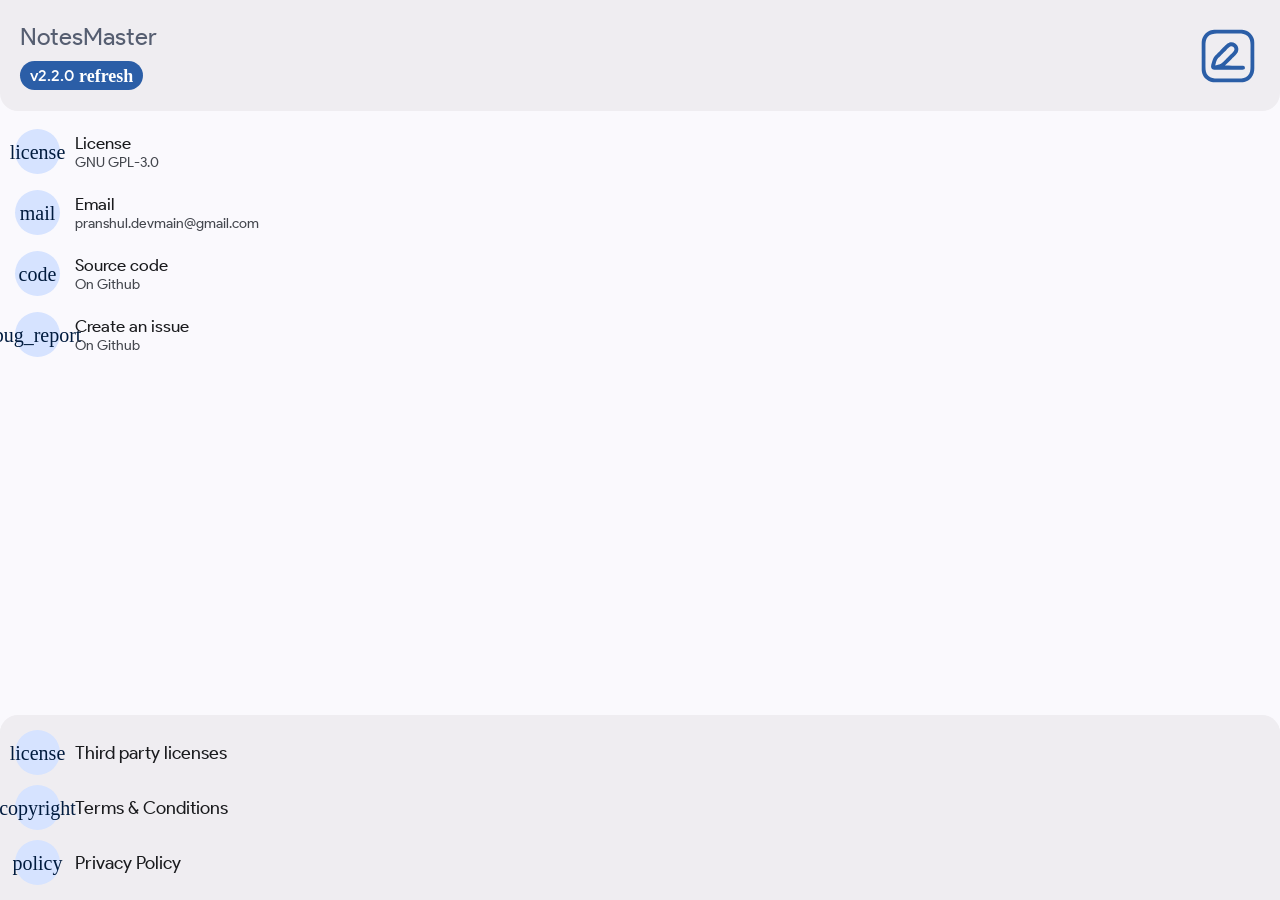
==== app/src/main/assets/pages/aboutPage.html @ e8e58e9d "updated v2.2.0 -full, added bin" ====
<!DOCTYPE html>
<html lang="en" Theme="blue_material">

<head>
    <meta charset="UTF-8">
    <meta name="viewport" content="width=device-width, initial-scale=1.0, user-scalable=0">
    <title>about Page</title>
    <script src="../module/android.js"></script>
    <link rel="stylesheet" href="../ui-files/font-usage.css">
    <link rel="stylesheet" href="../ui-files/ui.css">
    <link rel="stylesheet" href="../ui-files/variables.css">
    <link rel="stylesheet" href="../ui-files/editorUi.css">
    <link rel="stylesheet" href="../components/components.css">
    <link rel="stylesheet" href="../components/modal-ver.css">
    <script>

    document.addEventListener('DOMContentLoaded', () => {
        themeConfig(localStorage.getItem('materialThemeColorSource') || '#aac7ff')
    setTimeout(()=>{
        if(localStorage.getItem('useDarkTheme') && localStorage.getItem('useDarkTheme') === 'true'){
        sendThemeToAndroid(getComputedStyle(document.documentElement).getPropertyValue('--Surface-Container'), getComputedStyle(document.documentElement).getPropertyValue('--Surface-Container'), '0')
        AndroidFunctionActivityInterface.androidFunction('hideSurfaceOverlay');

    } else{
        sendThemeToAndroid(getComputedStyle(document.documentElement).getPropertyValue('--Surface-Container'), getComputedStyle(document.documentElement).getPropertyValue('--Surface-Container'), '1')
        AndroidFunctionActivityInterface.androidFunction('hideSurfaceOverlay');
    }
    },80);

});

    </script>
    <style>
        p {
            margin: 0;
        }

        .icon_label_app_about {
            display: flex;
            align-items: center;
            gap: 10px;
            justify-content: space-between;
            background-color: var(--Surface-Container);
            padding: 12px;
            border-radius: 0 0 18px 18px;
            padding-top: 16px;
            padding-bottom: 15px;
        }

        .icon_label_app_about div:last-child {
            width: 80px;
            height: 80px;
            display: flex;
            align-items: center;
            justify-content: center;
            border-radius: 50px;
            /*background-color: var(--Primary);*/
        }

        .icon_label_app_about div:last-child svg {
            width: 60px;
            height: 60px;
        }

        .icon_label_app_about div:first-child p {
            color: var(--Secondary);
            font-size: 24px;
            font-family: var(--google-normal);
            margin-bottom: 10px;
        }

        .icon_label_app_about div:first-child span {
            color: var(--On-Primary);
            background-color: var(--Primary);
            border-radius: 50px;
            padding-left: 10px;
            padding-right: 10px;
            padding-top: 5px;
            padding-bottom: 5px;
            font-size: 16px;
            font-family: var(--google-mid);
            display: flex;
            align-items: center;
            width: max-content;
            gap: 5px;
        }

        .icon_label_app_about div:first-child span.disabled {
            opacity: 0.4;
            pointer-events: none;
        }

        .about_options_info_about {
            display: flex;
            flex-direction: column;
            overflow: hidden;
        }

        .about_options_info_about .about_item {
            display: flex;
            justify-content: flex-start;
            align-items: center;
            padding: 8px;
            gap: 15px;
            padding-left: 15px;
            position: relative;
            padding-right: 15px;
        }

        .about_options_info_about .about_item i {
            width: 45px;
            height: 45px;
            background-color: var(--Primary-Container);
            color: var(--On-Primary-Container);
            border-radius: 50px;
            flex-shrink: 0;
            display: flex;
            align-items: center;
            justify-content: center;
            font-size: 20px;
        }

        .about_options_info_about .about_item p {
            color: var(--On-Surface);
            font-family: var(--google-normal);
            font-size: 17px;
        }

        .about_options_info_about .about_item span {
            color: var(--On-Surface-Variant);
            font-family: var(--google-normal);
            font-size: 14px;
        }


        .bottom_actions_about {
            position: absolute;
            bottom: 0;
            width: 100%;
            overflow: hidden;
            left: 0;
            display: flex;
            background-color: var(--Surface-Container);
            border-radius: 18px 18px 0 0;
            flex-direction: column;
            padding-bottom: 10px;
        }

        .bottom_actions_about .about_item {
            display: flex;
            justify-content: flex-start;
            align-items: center;
            background-color: var(--Surface-Container);
            padding: 5px;
            gap: 15px;
            padding-left: 15px;
            position: relative;
            padding-right: 15px;
        }

        .bottom_actions_about .about_item i {
            width: 45px;
            height: 45px;
            background-color: var(--Primary-Container);
            color: var(--On-Primary-Container);
            border-radius: 50px;
            flex-shrink: 0;
            display: flex;
            align-items: center;
            justify-content: center;
            font-size: 20px;
        }

        .bottom_actions_about .about_item p {
            color: var(--On-Surface);
            font-family: var(--google-normal);
            font-size: 18px;
        }

        .bottom_actions_about .about_item span {
            color: var(--On-Surface-Variant);
            font-family: var(--google-normal);
            font-size: 14px;
        }

        /* sub pages */

        .header_about_sub_page {
            display: flex;
            align-items: center;
            padding: 10px;
            height: 45px;
            background-color: var(--Surface-Container);
            color: var(--On-Surface);
            overflow: hidden;
        }

        .header_about_sub_page p {
            margin: 0;
            font-family: var(--google-normal);
            margin-left: 8px;
            font-size: 23px;

        }

        .about_sub_page {
            width: 100%;
            height: 100%;
            background-color: var(--Surface);
            position: fixed;
            top: 0;
            left: 0;
            z-index: 1;
            transition: all 0.3s cubic-bezier(1, 0, 0, 1);
            animation: search_container 0.4s cubic-bezier(0, 1, 0, 1);
        }

        @keyframes search_container {
            0% {
                transform: translateY(100%);
                opacity: 0;
            }

            100% {
                transform: translateY(0%);
                opacity: 1;
            }
        }


        .about_sub_page_content {
            position: fixed;
            bottom: 0;
            width: calc(100% - 20px);
            height: calc(100% - 65px - 35px);
            background-color: var(--Surface);
            color: var(--On-Surface-Variant);
            overflow: auto;
            padding: 10px;
            padding-top: 15px;
            padding-bottom: 20px;
        }
    </style>
</head>

<body class="center_all"
      style="--md-list-item-label-text-size: 1.15rem; --md-list-item-pressed-state-layer-opacity: 0.15; --md-ref-typeface-plain: var(--google-normal); background-color: var(--Surface);">

<div id="app">

    <div class="icon_label_app_about">

        <div style="margin-left: 8px;">
            <p>NotesMaster</p>
            <span class="" id="checkUpdatesBtn">v2.2.0 <i icon-outlined style="font-size: 18px;"
                                                          icon-weight="bold">refresh</i></span>
        </div>
        <div>
            <svg version="1.1" xmlns="http://www.w3.org/2000/svg" width="442" height="512" viewBox="0 0 512 512">
                <path
                        d="M0 0 C1.54982283 -0.00679667 1.54982283 -0.00679667 3.13095522 -0.01373065 C6.5626512 -0.02630147 9.99418699 -0.024759 13.42590332 -0.02310181 C15.89913129 -0.02909174 18.37235739 -0.03589836 20.84558105 -0.04345703 C26.84962104 -0.05925214 32.85359904 -0.06556354 38.85765404 -0.06668179 C43.7452013 -0.06763579 48.63273573 -0.07176359 53.52027893 -0.07808304 C67.41478044 -0.0956792 81.30925118 -0.10492481 95.2037639 -0.10342209 C96.32499245 -0.10330222 96.32499245 -0.10330222 97.46887207 -0.10317993 C98.59148968 -0.10305729 98.59148968 -0.10305729 99.73678643 -0.10293217 C111.84804204 -0.1021204 123.95917296 -0.12123482 136.07039255 -0.14945666 C148.54278823 -0.17828779 161.01512332 -0.19199127 173.48755312 -0.19026911 C180.47502699 -0.18960858 187.46237024 -0.19495119 194.44981384 -0.21662521 C201.02942331 -0.23690518 207.60880609 -0.23605959 214.18844604 -0.22159195 C216.58963933 -0.2195157 218.99085026 -0.22413318 221.39201355 -0.23631287 C238.81663057 -0.31890138 255.8456801 0.65237273 271.97473145 7.95492554 C272.75477539 8.29741333 273.53481934 8.63990112 274.33850098 8.99276733 C301.4769379 21.28822026 322.71144288 43.60796674 333.45568848 71.37142944 C337.95682062 83.45014135 340.47195763 95.21931822 340.42965698 108.11192322 C340.4341881 109.14584401 340.43871921 110.17976479 340.44338763 111.24501652 C340.45595849 114.67904645 340.45441599 118.11291629 340.45275879 121.54696655 C340.45874869 124.02181703 340.46555529 126.49666565 340.47311401 128.97151184 C340.48890874 134.97922682 340.49522048 140.98687986 340.49633877 146.99460984 C340.49729271 151.88454937 340.50142016 156.77447608 340.50774002 161.66441154 C340.52533532 175.56397871 340.53458181 189.46351512 340.53307907 203.3630935 C340.53299916 204.11084192 340.53291925 204.85859034 340.53283691 205.6289978 C340.53275515 206.37767185 340.53267339 207.1263459 340.53258915 207.89770704 C340.53177719 220.01610469 340.55089658 232.13437778 340.57911365 244.25273944 C340.60793614 256.73078035 340.62164875 269.20876071 340.6199261 281.68683571 C340.61926532 288.67819005 340.62461921 295.66941387 340.6462822 302.66073799 C340.66654814 309.24280669 340.66572526 315.82464868 340.65124893 322.40674782 C340.64917116 324.8099737 340.65379944 327.21321716 340.66596985 329.61641312 C340.80723471 359.4662189 334.07533622 386.30833916 314.16223145 409.26742554 C313.49836426 410.07566772 312.83449707 410.88390991 312.1505127 411.71664429 C300.09898469 425.90670591 284.04766589 436.33223992 266.59973145 442.64242554 C265.97671143 442.86905884 265.35369141 443.09569214 264.71179199 443.32919312 C249.37099616 448.49328681 234.45332334 448.70501389 218.42858887 448.67147827 C215.95314731 448.67718979 213.47770839 448.68415706 211.00227356 448.692276 C205.00844295 448.70828759 199.01476339 448.71032544 193.0209262 448.7050631 C188.14251887 448.70100059 183.26414235 448.70248946 178.38573647 448.70781136 C177.68802407 448.70855978 176.99031168 448.7093082 176.27145648 448.7100793 C174.85346465 448.71161098 173.43547283 448.71314933 172.01748101 448.71469427 C158.75731604 448.72838246 145.49721027 448.72300781 132.2370467 448.71150906 C120.14476405 448.70158246 108.05263455 448.71451395 95.96037551 448.73844325 C83.50028112 448.76291189 71.04025783 448.77242301 58.58013994 448.76579052 C51.60226729 448.76231523 44.62451223 448.76441748 37.64665794 448.78204155 C31.08093925 448.79842105 24.51546332 448.79346191 17.94973564 448.7747364 C15.55296125 448.77107366 13.15616491 448.7740906 10.75941086 448.78462219 C-19.06647449 448.90558052 -45.89815916 442.16363733 -68.83776855 422.26742554 C-69.64601074 421.60355835 -70.45425293 420.93969116 -71.2869873 420.25570679 C-85.47704893 408.20417878 -95.90258294 392.15285999 -102.21276855 374.70492554 C-102.43940186 374.08190552 -102.66603516 373.4588855 -102.89953613 372.81698608 C-108.06191581 357.48128204 -108.27536863 342.56905004 -108.24182129 326.5496521 C-108.24753285 324.07583306 -108.25450013 321.60201665 -108.26261902 319.12820435 C-108.27863097 313.13804871 -108.28066828 307.14804422 -108.27540611 301.157882 C-108.27134331 296.28186694 -108.27283283 291.4058827 -108.27815437 286.52986908 C-108.2789028 285.83244541 -108.27965122 285.13502174 -108.28042232 284.41646402 C-108.28195401 282.99903791 -108.28349236 281.58161182 -108.28503729 280.16418573 C-108.29872591 266.90875939 -108.29335076 253.65339226 -108.28185207 240.39796731 C-108.27192777 228.3128267 -108.28485293 216.22783937 -108.30878627 204.1427224 C-108.33326225 191.68827324 -108.3427641 179.23389521 -108.33613354 166.77942252 C-108.33265956 159.80543036 -108.33475149 152.83155586 -108.35238457 145.85758209 C-108.36877543 139.29432265 -108.36379365 132.73130588 -108.34507942 126.16803741 C-108.34141936 123.77329561 -108.34442557 121.37853183 -108.35496521 118.98381042 C-108.42564615 101.58200689 -107.44286205 84.56197989 -100.15026855 68.45492554 C-99.63653687 67.28485962 -99.63653687 67.28485962 -99.11242676 66.09115601 C-86.81697383 38.95271908 -64.49722735 17.7182141 -36.73376465 6.97396851 C-24.65769108 2.47381953 -12.88988959 -0.04232232 0 0 Z M-56.14245605 59.66586304 C-74.5505871 81.22558072 -76.15384753 107.39018127 -76.09655762 134.49008179 C-76.09927415 136.67187618 -76.10283877 138.85366966 -76.10717773 141.03546143 C-76.11622529 146.91146508 -76.11278925 152.7873978 -76.10641956 158.66340256 C-76.10131975 164.84269131 -76.106062 171.02197441 -76.10919189 177.20126343 C-76.11282001 187.57391438 -76.10806284 197.94653675 -76.09851074 208.31918335 C-76.08762845 220.27356666 -76.09115484 232.22788172 -76.10216355 244.18226337 C-76.11126943 254.48682644 -76.11250562 264.79136908 -76.10728621 275.09593487 C-76.10418461 281.23254704 -76.10370701 287.36912725 -76.11035919 293.5057373 C-76.11618025 299.27774337 -76.11204955 305.04966233 -76.10057068 310.82165909 C-76.09794936 312.92698142 -76.09864531 315.03231121 -76.10309601 317.13763046 C-76.15748526 345.50292673 -72.79651742 371.57470588 -52.32946777 392.79476929 C-30.68520806 414.1627193 -4.03629879 416.42055413 24.90319824 416.41268921 C27.10543372 416.41568487 29.30766868 416.41908833 31.50990295 416.42286682 C37.46881633 416.43166991 43.42771533 416.43404339 49.38663459 416.43468261 C53.116424 416.43539524 56.8462098 416.43753359 60.57599831 416.44017982 C72.93624103 416.44894514 85.29647613 416.45360105 97.65672185 416.45284935 C98.32135984 416.45280939 98.98599783 416.45276944 99.67077637 416.45272827 C100.66896855 416.45266695 100.66896855 416.45266695 101.68732623 416.45260439 C112.46199903 416.45219829 123.23663683 416.46176175 134.01129951 416.47586664 C145.10844829 416.49027758 156.20558267 416.49695167 167.30274135 416.49627286 C173.51934015 416.49601885 179.73589931 416.49881653 185.95248985 416.50945091 C191.80402116 416.51918826 197.65547536 416.51917269 203.50700951 416.51193428 C205.643388 416.5108954 207.77977143 416.51320948 209.91614151 416.51929474 C237.99133757 416.59402672 263.702353 413.00159578 284.6895752 392.75912476 C306.29784643 370.87143622 308.31553718 343.85763028 308.30749512 314.61239624 C308.31049145 312.43133996 308.31389506 310.2502842 308.31767273 308.06922913 C308.32646882 302.17228928 308.32884899 296.27536398 308.32948852 290.37841821 C308.33020153 286.68630528 308.3323406 282.99419599 308.33498573 279.30208397 C308.34422472 266.39900861 308.34832245 253.49594355 308.34753418 240.59286499 C308.34693382 228.60166529 308.35748116 216.6105209 308.37327784 204.6193307 C308.38639143 194.29364096 308.39171647 183.96796588 308.39107877 173.64226788 C308.3908249 167.48880914 308.39361448 161.33539046 308.40425682 155.18194008 C308.41400225 149.38948803 308.41397317 143.59711383 308.40674019 137.80465889 C308.40570231 135.69127538 308.40800928 133.57788686 308.41410065 131.46451187 C308.49409118 101.76419362 304.42610977 76.28214702 283.16223145 54.26742554 C261.97950348 33.61781992 235.30925109 32.11458271 207.42126465 32.12216187 C205.21902917 32.11916621 203.01679421 32.11576275 200.81455994 32.11198425 C194.85564656 32.10318117 188.89674756 32.10080769 182.9378283 32.10016847 C179.20803889 32.09945584 175.47825309 32.09731748 171.74846458 32.09467125 C159.38822186 32.08590594 147.02798676 32.08125002 134.66774104 32.08200172 C134.00310305 32.08204168 133.33846506 32.08208164 132.65368652 32.0821228 C131.65549434 32.08218412 131.65549434 32.08218412 130.63713666 32.08224668 C119.86246386 32.08265278 109.08782606 32.07308933 98.31316338 32.05898444 C87.2160146 32.04457349 76.11888022 32.03789941 65.02172154 32.03857821 C58.80512274 32.03883223 52.58856358 32.03603454 46.37197304 32.02540016 C40.52044174 32.01566281 34.66898753 32.01567839 28.81745338 32.02291679 C26.68107489 32.02395568 24.54469146 32.0216416 22.40832138 32.01555634 C-8.24064842 31.93397335 -34.22927027 36.86129343 -56.14245605 59.66586304 Z "
                        fill="var(--Primary)" transform="translate(139.8377685546875,31.732574462890625)" />
                <path
                        d="M0 0 C13.32448879 10.02732614 22.9535142 23.71553756 25.71875 40.38671875 C27.54003179 57.30946201 24.09946878 73.08772814 13.48901367 86.56686401 C9.04980269 92.07422887 4.20589391 97.06224384 -0.8125 102.03955078 C-1.76976328 102.99624821 -2.72658302 103.95338962 -3.68299866 104.91093445 C-6.25030136 107.4788049 -8.8236697 110.04051397 -11.39827347 112.60106134 C-14.09913727 115.28932002 -16.7942401 117.98334248 -19.48999023 120.67672729 C-24.58206859 125.76261937 -29.67921789 130.84339693 -34.77826405 135.92230213 C-40.58885804 141.71044772 -46.39369214 147.50435543 -52.19807816 153.29872537 C-64.12570892 165.20551883 -76.06045908 177.10514921 -88 189 C-86.78686158 189.00358253 -86.78686158 189.00358253 -85.54921532 189.00723743 C-65.86904065 189.06637706 -46.18898855 189.14192052 -26.50894737 189.23571491 C-16.99181602 189.28067778 -7.47472213 189.32009133 2.04248047 189.34643555 C10.33781184 189.36941163 18.63302472 189.40280533 26.92826211 189.44870156 C31.32041391 189.47263903 35.71244831 189.49136437 40.10466385 189.49761391 C44.23988839 189.5036624 48.37481251 189.52365363 52.50992584 189.55427551 C54.02641336 189.56305953 55.54294013 189.56677756 57.05945206 189.56500816 C59.13337472 189.56335261 61.20638463 189.58007686 63.28018188 189.60127258 C64.43979746 189.60588155 65.59941303 189.61049051 66.79416847 189.61523914 C71.08194934 190.12985453 74.47220431 191.57381542 77.64453125 194.53515625 C82.4152943 200.77384639 82.714865 205.19775914 82 213 C79.69987035 218.15229042 76.19660914 220.94889987 71 223 C67.48124287 223.55912471 64.01929951 223.54054123 60.46206665 223.50793457 C58.88841089 223.51729451 58.88841089 223.51729451 57.28296411 223.52684355 C53.77386213 223.54277538 50.26545457 223.53016787 46.75634766 223.51757812 C44.23792618 223.52299919 41.71950788 223.53012176 39.20109558 223.53881836 C33.07412958 223.55516425 26.94741992 223.55277159 20.82045056 223.5411678 C15.83879411 223.5321248 10.85719255 223.53091322 5.87553024 223.53526306 C4.81094889 223.53618246 4.81094889 223.53618246 3.72486084 223.53712043 C2.28293414 223.53839937 0.84100746 223.53969623 -0.6009192 223.5410108 C-14.11593581 223.55241162 -27.63084383 223.5393116 -41.14584263 223.51780933 C-52.73172295 223.4999465 -64.3174429 223.50303665 -75.90332031 223.52148438 C-89.36771586 223.54291326 -102.8320162 223.5513049 -116.29642642 223.53903532 C-117.73358383 223.53776117 -119.17074127 223.53650369 -120.60789871 223.53526306 C-121.31494373 223.53464596 -122.02198874 223.53402886 -122.75045937 223.53339306 C-127.72267428 223.52994562 -132.69482862 223.53575555 -137.66703415 223.54518127 C-144.36644809 223.55760236 -151.06551339 223.54869879 -157.76491356 223.52560425 C-160.22189647 223.52032112 -162.67890489 223.5218241 -165.13587761 223.53065491 C-168.49362681 223.54160925 -171.85041137 223.52784654 -175.20809937 223.50793457 C-176.17708267 223.51685746 -177.14606597 223.52578034 -178.1444124 223.53497362 C-186.0347843 223.44441333 -191.69180311 221.16305182 -198.25 216.875 C-204.18256171 210.6727764 -206.54548811 204.52254129 -206.58743286 195.93397522 C-206.23972775 185.55373302 -202.77978244 175.47226228 -199.92089844 165.56616211 C-198.87797656 161.94782694 -197.86642283 158.32182339 -196.859375 154.69335938 C-190.51243163 132.07856194 -183.22264808 115.74610614 -166.35229492 98.93237305 C-165.30433733 97.87705464 -164.25699732 96.82112265 -163.21022034 95.76463318 C-160.39483992 92.92724847 -157.57010736 90.09936254 -154.74275374 87.2739141 C-152.37200837 84.90328933 -150.00563811 82.52831953 -147.63910657 80.15348941 C-142.05246308 74.54769069 -136.45777442 68.95001171 -130.8581543 63.35717773 C-125.10307669 57.60874681 -119.36293948 51.84569564 -113.62974089 46.0754506 C-108.68390513 41.0988327 -103.72836261 36.13202415 -98.76516992 31.17271644 C-95.81094265 28.22054651 -92.86052525 25.26481652 -89.9196682 22.29932213 C-87.15394928 19.5111951 -84.37621825 16.73559909 -81.58919334 13.9687748 C-80.57515025 12.95811608 -79.56525678 11.94327179 -78.5601387 10.92373657 C-70.75372913 3.01322484 -62.69097047 -2.66740077 -52.125 -6.3125 C-51.26132812 -6.61800781 -50.39765625 -6.92351562 -49.5078125 -7.23828125 C-33.08376032 -12.22689523 -14.33940232 -9.1267606 0 0 Z M-59.57104492 38.89233398 C-60.58477392 39.89599077 -61.59953961 40.89860137 -62.61524963 41.9002533 C-65.35005652 44.60393746 -68.06889894 47.32314088 -70.78404403 50.04655337 C-73.06288595 52.32958062 -75.34929595 54.60495469 -77.63561994 56.88048512 C-83.03637711 62.2561681 -88.42398313 67.64478284 -93.8034668 73.04174805 C-99.32720288 78.5829807 -104.87249075 84.1019395 -110.42898864 89.61030334 C-115.22166821 94.36302286 -120.0004621 99.12940181 -124.76865655 103.90668541 C-127.60651768 106.74969479 -130.44908258 109.58751661 -133.30516624 112.41222954 C-135.99456303 115.07328336 -138.66600196 117.75121555 -141.32542992 120.44220924 C-142.75207863 121.87765406 -144.19575606 123.29611408 -145.64016724 124.71368408 C-154.38813649 133.63101948 -159.72724142 144.00451459 -162.87109375 156.1015625 C-163.18917747 157.25620499 -163.18917747 157.25620499 -163.51368713 158.43417358 C-163.94951631 160.0266774 -164.37852688 161.62106373 -164.80053711 163.21728516 C-165.44704881 165.66109441 -166.11530384 168.09819079 -166.78710938 170.53515625 C-167.21218005 172.09862104 -167.63605442 173.66241169 -168.05859375 175.2265625 C-168.25537216 175.94945465 -168.45215057 176.6723468 -168.65489197 177.41714478 C-169.53636001 180.76833767 -170 183.50380352 -170 187 C-159.95330543 184.77507864 -149.99029002 182.26940912 -140.0625 179.5625 C-139.0216626 179.28656006 -137.9808252 179.01062012 -136.90844727 178.72631836 C-114.58998723 172.54721851 -100.59115169 154.77492332 -84.66015625 138.8984375 C-83.64121261 137.88355292 -82.62223996 136.86869748 -81.60323906 135.85387039 C-76.8225408 131.0921173 -72.04418566 126.3280284 -67.26875216 121.56099546 C-61.78892514 116.09097461 -56.30087529 110.62937686 -50.80586535 105.17460954 C-46.53099936 100.92996589 -42.26389804 96.67761501 -38.00246328 92.4194876 C-35.46820002 89.8875627 -32.93081144 87.35897984 -30.38508797 84.83857346 C-27.5502999 82.03154066 -24.73177633 79.20869259 -21.91430664 76.38427734 C-21.08151688 75.56429764 -20.24872711 74.74431793 -19.39070129 73.89949036 C-12.57022097 67.01766646 -7.42016695 60.19746256 -6.75 50.3125 C-6.93514439 41.98100238 -9.96586313 35.94165382 -15.703125 29.953125 C-21.58674066 24.95005046 -28.4741069 23.14768806 -36.13040447 23.58917904 C-46.0270283 25.00601304 -52.82829889 32.09874332 -59.57104492 38.89233398 Z "
                        fill="var(--Primary)" transform="translate(318,149)" />
            </svg>
        </div>
    </div>

    <div class="about_options_info_about">

        <div class="about_item" style="margin-top: 10px;">
            <i icon-outlined>license</i>
            <div>
                <p>License</p>
                <span>GNU GPL-3.0</span>
            </div>
        </div>

        <div class="about_item" onclick="window.location.href='mailto:pranshul.devmain@gmail.com'">
            <i icon-outlined>mail</i>
            <div>
                <p>Email</p>
                <span>pranshul.devmain@gmail.com</span>
            </div>
            <md-ripple></md-ripple>
        </div>

        <div class="about_item" onclick="window.location.href='https://github.com/PranshulGG/NotesMaster'">
            <i icon-outlined>code</i>
            <div>
                <p>Source code</p>
                <span>On Github</span>
            </div>
            <md-ripple></md-ripple>
        </div>

        <div class="about_item" onclick="window.location.href='https://github.com/PranshulGG/WeatherMaster/issues/'">
            <i icon-outlined>bug_report</i>
            <div>
                <p>Create an issue</p>
                <span>On Github</span>
            </div>
            <md-ripple></md-ripple>
        </div>

    </div>


    <div class="bottom_actions_about">

        <div class="about_item" onclick="openThirdPartyLicenses()" style="margin-top: 10px;">
            <i icon-outlined>license</i>
            <div>
                <p>Third party licenses</p>
            </div>
            <md-ripple></md-ripple>
        </div>

        <div class="about_item" onclick="openTermsANDConditions()">
            <i icon-outlined>copyright</i>
            <div>
                <p>Terms & Conditions</p>
            </div>
            <md-ripple></md-ripple>
        </div>


        <div class="about_item" onclick="openPrivacyPolicy()">
            <i icon-outlined>policy</i>
            <div>
                <p>Privacy Policy</p>
            </div>
            <md-ripple></md-ripple>
        </div>

    </div>

</div>



<!-- pages -->

<div class="about_sub_page" hidden id="Third_party_page">
    <div class="header_about_sub_page">
        <md-icon-button onclick="window.history.back()">
            <md-icon icon-outlined>arrow_back</md-icon>
        </md-icon-button>
        <p>Third party licenses</p>
    </div>

    <div class="about_sub_page_content" id="Third_party_content" style="padding: 0; height: calc(100% - 65px); width: 100%;">

        <div class="licenses-div ripple_btn_low"
             onclick="window.location.href='https://fonts.google.com/specimen/Outfit?query=outfit'">
            <h2 class="name-main">Outfit </h2>
            <span class="name-label">Rodrigo Fuenzalida, Smartsheet Inc</span>
            <p class="main-license">A beautiful geometric sans: The official typeface for brand automation
                company outfit.io. Inspired by the ligature-rich outfit wordmark, Outfit.io is delighted to
                release it's own type family. The Outfit typeface links the Outfit written voice to Outfit
                product marks; on brand by default.</p>
            <span class="license-label">Open Font License</span>
        </div>

        <div class="licenses-div ripple_btn_low"
             onclick="window.location.href='https://fonts.google.com/specimen/Poppins?query=poppins'">
            <h2 class="name-main">Poppins </h2>
            <span class="name-label">Indian Type Foundry, Jonny Pinhorn</span>
            <p class="main-license">Poppins is a geometric sans serif font supporting Devanagari and Latin
                scripts. Its Latin glyphs are rationalist, while the Devanagari design, introduced in 2015, was
                pioneering, featuring various weights. Developed by Indian Type Foundry, Poppins maintains
                monolinear letterforms with optical corrections. It later expanded to include multiple weights
                and italics by the ITF studio team. </p>
            <span class="license-label">Open Font License</span>
        </div>

        <div class="licenses-div ripple_btn_low"
             onclick="window.location.href='https://github.com/material-components/material-web'">
            <h2 class="name-main">Material design components </h2>
            <span class="name-label">Open Source Project</span>
            <p class="main-license">Material Web, or MWC, is a web component library aligned with Google's
                Material Design guidelines. Supported by Google, it offers guidance for creating Material apps
                and components, accessible on material.io. Material 3, the latest version, enhances experiences
                with dynamic color, better accessibility, and support for large screen layouts and design
                tokens.</p>
            <span class="license-label">Apache-2.0</span>
        </div>
    </div>
</div>


<div class="about_sub_page" hidden id="TermsCondition_page">
    <div class="header_about_sub_page">
        <md-icon-button onclick="window.history.back()">
            <md-icon icon-outlined>arrow_back</md-icon>
        </md-icon-button>
        <p>Terms & Conditions</p>
    </div>

    <div class="about_sub_page_content" id="TermsCondition_content">

        <strong>Terms &amp; Conditions</strong><br>
        <p>These terms and conditions apply to the NotesMaster app (hereby referred to as "Application") for mobile
            devices that was created by Pranshul (hereby referred to as "Service Provider") as an Open Source
            service.</p><br>
        <p>Upon downloading or utilizing the Application, you are automatically agreeing to the following terms. It
            is strongly advised that you thoroughly read and understand these terms prior to using the Application.
            Unauthorized copying, modification of the Application, any part of the Application, or our trademarks is
            strictly prohibited. Any attempts to extract the source code of the Application, translate the
            Application into other languages, or create derivative versions are not permitted. All trademarks,
            copyrights, database rights, and other intellectual property rights related to the Application remain
            the property of the Service Provider.</p><br>
        <p>The Service Provider is dedicated to ensuring that the Application is as beneficial and efficient as
            possible. As such, they reserve the right to modify the Application or charge for their services at any
            time and for any reason. The Service Provider assures you that any charges for the Application or its
            services will be clearly communicated to you.</p><br>
        <p>The Application stores and processes personal data that you have provided to the Service Provider in
            order to provide the Service. It is your responsibility to maintain the security of your phone and
            access to the Application. The Service Provider strongly advise against jailbreaking or rooting your
            phone, which involves removing software restrictions and limitations imposed by the official operating
            system of your device. Such actions could expose your phone to malware, viruses, malicious programs,
            compromise your phone's security features, and may result in the Application not functioning correctly
            or at all.</p><!----><br>
        <p>Please be aware that the Service Provider does not assume responsibility for certain aspects. Some
            functions of the Application require an active internet connection, which can be Wi-Fi or provided by
            your mobile network provider. The Service Provider cannot be held responsible if the Application does
            not function at full capacity due to lack of access to Wi-Fi or if you have exhausted your data
            allowance.</p><br>
        <p>If you are using the application outside of a Wi-Fi area, please be aware that your mobile network
            provider's agreement terms still apply. Consequently, you may incur charges from your mobile provider
            for data usage during the connection to the application, or other third-party charges. By using the
            application, you accept responsibility for any such charges, including roaming data charges if you use
            the application outside of your home territory (i.e., region or country) without disabling data roaming.
            If you are not the bill payer for the device on which you are using the application, they assume that
            you have obtained permission from the bill payer.</p><br>
        <p>Similarly, the Service Provider cannot always assume responsibility for your usage of the application.
            For instance, it is your responsibility to ensure that your device remains charged. If your device runs
            out of battery and you are unable to access the Service, the Service Provider cannot be held
            responsible.</p><br>
        <p>In terms of the Service Provider's responsibility for your use of the application, it is important to
            note that while they strive to ensure that it is updated and accurate at all times, they do rely on
            third parties to provide information to them so that they can make it available to you. The Service
            Provider accepts no liability for any loss, direct or indirect, that you experience as a result of
            relying entirely on this functionality of the application.</p><br>
        <p>The Service Provider may wish to update the application at some point. The application is currently
            available as per the requirements for the operating system (and for any additional systems they decide
            to extend the availability of the application to) may change, and you will need to download the updates
            if you want to continue using the application. The Service Provider does not guarantee that it will
            always update the application so that it is relevant to you and/or compatible with the particular
            operating system version installed on your device. However, you agree to always accept updates to the
            application when offered to you. The Service Provider may also wish to cease providing the application
            and may terminate its use at any time without providing termination notice to you. Unless they inform
            you otherwise, upon any termination, (a) the rights and licenses granted to you in these terms will end;
            (b) you must cease using the application, and (if necessary) delete it from your device.</p>
        <br><strong>Changes to These Terms and Conditions</strong>
        <p>The Service Provider may periodically update their Terms and Conditions. Therefore, you are advised to
            review this page regularly for any changes. The Service Provider will notify you of any changes by
            posting the new Terms and Conditions on this page.</p><br>
        <p>These terms and conditions are effective as of 2025-02-28</p><br><strong>Contact Us</strong>
        <p>If you have any questions or suggestions about the Terms and Conditions, please do not hesitate to
            contact the Service Provider at</p>
        <br>
        <md-outlined-button href="mailto:pranshul.devmain@gmail.com">pranshul.devmain@gmail.com</md-outlined-button>
        <br>
        <br>
        <md-divider></md-divider>
        <p>This Terms and Conditions page was generated by <a
                href="https://app-privacy-policy-generator.nisrulz.com/" target="_blank"
                rel="noopener noreferrer">App Privacy Policy Generator</a></p>
    </div>
</div>

<!--  -->

<div class="about_sub_page" hidden id="PrivacyPolicy_page">
    <div class="header_about_sub_page">
        <md-icon-button onclick="window.history.back()">
            <md-icon icon-outlined>arrow_back</md-icon>
        </md-icon-button>
        <p>Privacy Policy</p>
    </div>

    <div class="about_sub_page_content" id="PrivacyPolicy_content">

        <strong>Privacy Policy</strong>
        <p>This privacy policy applies to the NotesMaster app (hereby referred to as "Application") for mobile
            devices that was created by Pranshul (hereby referred to as "Service Provider") as an Open Source
            service. This service is intended for use "AS IS".</p><br><strong>Information Collection and
        Use</strong>
        <p>The Application collects information when you download and use it. This information may include
            information such as </p>
        <ul>
            <li>Your device's Internet Protocol address (e.g. IP address)</li>
            <li>The pages of the Application that you visit, the time and date of your visit, the time spent on
                those pages</li>
            <li>The time spent on the Application</li>
            <li>The operating system you use on your mobile device</li>
        </ul>
        <p></p><br>
        <p>The Application does not gather precise information about the location of your mobile device.</p>
        <div style="display: none;">
            <p>The Application collects your device's location, which helps the Service Provider determine your
                approximate geographical location and make use of in below ways:</p>
            <ul>
                <li>Geolocation Services: The Service Provider utilizes location data to provide features such as
                    personalized content, relevant recommendations, and location-based services.</li>
                <li>Analytics and Improvements: Aggregated and anonymized location data helps the Service Provider
                    to analyze user behavior, identify trends, and improve the overall performance and functionality
                    of the Application.</li>
                <li>Third-Party Services: Periodically, the Service Provider may transmit anonymized location data
                    to external services. These services assist them in enhancing the Application and optimizing
                    their offerings.</li>
            </ul>
        </div><br>
        <p>The Service Provider may use the information you provided to contact you from time to time to provide you
            with important information, required notices and marketing promotions.</p><br>
        <p>For a better experience, while using the Application, the Service Provider may require you to provide us
            with certain personally identifiable information. The information that the Service Provider request will
            be retained by them and used as described in this privacy policy.</p><br><strong>Third Party
        Access</strong>
        <p>Only aggregated, anonymized data is periodically transmitted to external services to aid the Service
            Provider in improving the Application and their service. The Service Provider may share your information
            with third parties in the ways that are described in this privacy statement.</p><!----><br>
        <p>The Service Provider may disclose User Provided and Automatically Collected Information:</p>
        <ul>
            <li>as required by law, such as to comply with a subpoena, or similar legal process;</li>
            <li>when they believe in good faith that disclosure is necessary to protect their rights, protect your
                safety or the safety of others, investigate fraud, or respond to a government request;</li>
            <li>with their trusted services providers who work on their behalf, do not have an independent use of
                the information we disclose to them, and have agreed to adhere to the rules set forth in this
                privacy statement.</li>
        </ul>
        <p></p><br><strong>Opt-Out Rights</strong>
        <p>You can stop all collection of information by the Application easily by uninstalling it. You may use the
            standard uninstall processes as may be available as part of your mobile device or via the mobile
            application marketplace or network.</p><br><strong>Data Retention Policy</strong>
        <p>The Service Provider will retain User Provided data for as long as you use the Application and for a
            reasonable time thereafter. If you'd like them to delete User Provided Data that you have provided via
            the Application, please contact them at pranshul.devmain@gmail.com and they will respond in a reasonable
            time.</p><br><strong>Children</strong>
        <p>The Service Provider does not use the Application to knowingly solicit data from or market to children
            under the age of 13.</p><!---->
        <div><br>
            <p>The Service Provider does not knowingly collect personally
                identifiable information from children. The Service Provider
                encourages all children to never submit any personally
                identifiable information through the Application and/or Services.
                The Service Provider encourage parents and legal guardians to monitor
                their children's Internet usage and to help enforce this Policy by instructing
                their children never to provide personally identifiable information through the Application and/or
                Services without their permission. If you have reason to believe that a child
                has provided personally identifiable information to the Service Provider through the Application
                and/or Services,
                please contact the Service Provider (pranshul.devmain@gmail.com) so that they will be able to take
                the necessary actions.
                You must also be at least 16 years of age to consent to the processing
                of your personally identifiable information in your country (in some countries we may allow your
                parent
                or guardian to do so on your behalf).</p>
        </div><br><strong>Security</strong>
        <p>The Service Provider is concerned about safeguarding the confidentiality of your information. The Service
            Provider provides physical, electronic, and procedural safeguards to protect information the Service
            Provider processes and maintains.</p><br><strong>Changes</strong>
        <p>This Privacy Policy may be updated from time to time for any reason. The Service Provider will notify you
            of any changes to the Privacy Policy by updating this page with the new Privacy Policy. You are advised
            to consult this Privacy Policy regularly for any changes, as continued use is deemed approval of all
            changes.</p><br>
        <p>This privacy policy is effective as of 2025-02-28</p><br><strong>Your Consent</strong>
        <p>By using the Application, you are consenting to the processing of your information as set forth in this
            Privacy Policy now and as amended by us.</p><br><strong>Contact Us</strong>
        <p>If you have any questions regarding privacy while using the Application, or have questions about the
            practices, please contact the Service Provider via email at pranshul.devmain@gmail.com.</p>
        <br>
        <md-outlined-button href="mailto:pranshul.devmain@gmail.com">pranshul.devmain@gmail.com</md-outlined-button>
        <br>
        <br>
        <md-divider></md-divider>
        <p>This Terms and Conditions page was generated by <a
                href="https://app-privacy-policy-generator.nisrulz.com/" target="_blank"
                rel="noopener noreferrer">App Privacy Policy Generator</a></p>
    </div>
</div>

<script>




        document.getElementById('checkUpdatesBtn').addEventListener('click', async function () {
            const currentVersion = 'v2.2.0';
            const githubRepo = 'PranshulGG/NotesMaster';
            const releasesUrl = `https://api.github.com/repos/${githubRepo}/releases`;
            document.getElementById('checkUpdatesBtn').innerHTML = 'Checking...'
            document.getElementById('checkUpdatesBtn').classList.add('disabled')

            try {
                const response = await fetch(releasesUrl);
                if (!response.ok) throw new Error('Network response was not ok.');

                const data = await response.json();
                const stableRelease = data.find(release => !release.prerelease);

                setTimeout(() => {
                    if (stableRelease && stableRelease.tag_name !== currentVersion) {
                        ShowSnackMessage.ShowSnack('New version available!', "short");


                        document.getElementById('checkUpdatesBtn').classList.remove('disabled')
                     document.getElementById('checkUpdatesBtn').innerHTML = 'v2.2.0 <i icon-outlined style="font-size: 18px;" icon-weight="bold">refresh</i>'

                        setTimeout(() => {
                            window.location.href = 'https://github.com/PranshulGG/NotesMaster/releases';
                        }, 1000);


                    } else {
                        ShowSnackMessage.ShowSnack('You are using the latest version!', "short");
                        document.getElementById('checkUpdatesBtn').classList.remove('disabled')
                        document.getElementById('checkUpdatesBtn').innerHTML = 'v2.2.0 <i icon-outlined style="font-size: 18px;" icon-weight="bold">refresh</i>'

                    }

                }, 2000);

            } catch (error) {
                ShowSnackMessage.ShowSnack('Error checking for updates', "short");

                document.getElementById('checkUpdatesBtn').classList.remove('disabled')
                 document.getElementById('checkUpdatesBtn').innerHTML = 'v2.2.0 <i icon-outlined style="font-size: 18px;" icon-weight="bold">refresh</i>'

                console.error('Error:', error);
            }
        });


        function openThirdPartyLicenses(){
            window.history.pushState({ SubWindowOpen: true }, "");
            document.getElementById('Third_party_page').hidden = false
            sendThemeToAndroid(getComputedStyle(document.documentElement).getPropertyValue('--Surface-Container'), getComputedStyle(document.documentElement).getPropertyValue('--Surface'), Themeflag, '40');
            document.getElementById('Third_party_content').scrollTop = 0

        }

        function openTermsANDConditions(){
            window.history.pushState({ SubWindowOpen: true }, "");
            document.getElementById('TermsCondition_page').hidden = false
            sendThemeToAndroid(getComputedStyle(document.documentElement).getPropertyValue('--Surface-Container'), getComputedStyle(document.documentElement).getPropertyValue('--Surface'), Themeflag, '40');
            document.getElementById('TermsCondition_content').scrollTop = 0

        }

        function openPrivacyPolicy(){
            window.history.pushState({ SubWindowOpen: true }, "");
            document.getElementById('PrivacyPolicy_page').hidden = false
            sendThemeToAndroid(getComputedStyle(document.documentElement).getPropertyValue('--Surface-Container'), getComputedStyle(document.documentElement).getPropertyValue('--Surface'), Themeflag, '40');
            document.getElementById('PrivacyPolicy_content').scrollTop = 0

        }

        window.addEventListener("popstate", function (event) {
            if(!document.getElementById('Third_party_page').hidden){
                document.getElementById("Third_party_page").style.transform = "translateY(20%)";
                document.getElementById("Third_party_page").style.opacity = "0";
                setTimeout(() =>{
                document.getElementById("Third_party_page").style.opacity = "1";
                document.getElementById("Third_party_page").style.transform = "";
                document.getElementById('Third_party_page').hidden = true
                }, 300);
              sendThemeToAndroid(getComputedStyle(document.documentElement).getPropertyValue('--Surface-Container'), getComputedStyle(document.documentElement).getPropertyValue('--Surface-Container'), Themeflag, '40');

            }

            if(!document.getElementById('TermsCondition_page').hidden){
                document.getElementById("TermsCondition_page").style.transform = "translateY(20%)";
                document.getElementById("TermsCondition_page").style.opacity = "0";
                setTimeout(() =>{
                document.getElementById("TermsCondition_page").style.opacity = "1";
                document.getElementById("TermsCondition_page").style.transform = "";
                document.getElementById('TermsCondition_page').hidden = true
                }, 300);
              sendThemeToAndroid(getComputedStyle(document.documentElement).getPropertyValue('--Surface-Container'), getComputedStyle(document.documentElement).getPropertyValue('--Surface-Container'), Themeflag, '40');
            }

            if(!document.getElementById('PrivacyPolicy_page').hidden){
                document.getElementById("PrivacyPolicy_page").style.transform = "translateY(20%)";
                document.getElementById("PrivacyPolicy_page").style.opacity = "0";
                setTimeout(() =>{
                document.getElementById("PrivacyPolicy_page").style.opacity = "1";
                document.getElementById("PrivacyPolicy_page").style.transform = "";
                document.getElementById('PrivacyPolicy_page').hidden = true
                }, 300);
              sendThemeToAndroid(getComputedStyle(document.documentElement).getPropertyValue('--Surface-Container'), getComputedStyle(document.documentElement).getPropertyValue('--Surface-Container'), Themeflag, '40');
            }

        })
    </script>



<script type="module" src="../index.js"></script>
<script src="../bundle.js"></script>
<script src="../module/render.js"></script>
<script src="../module/materialTheme.js" type="module"></script>

</body>

</html>
---- app/src/main/assets/ui-files/font-usage.css ----
@font-face {
  font-family: 'Google';
  src: url('../fonts/Product-Regular.ttf') format('truetype');

}

@font-face {
  font-family: 'Outfit';
  src: url('../fonts/Product-Regular.ttf') format('truetype');

}

@font-face {
  font-family: 'Outfit-mid';
  src: url('../fonts/Product-Medium.ttf') format('truetype');

}


@font-face {
  font-family: 'Google-medium';
  src: url('../fonts/Product-Medium.ttf') format('truetype');

}

/* ---------- */
@font-face {
  font-family: 'Roboto';
  src: url('../fonts/Roboto-Regular.ttf') format('truetype');

}


@font-face {
  font-family: 'Roboto';
  src: url('../fonts/Roboto-Regular.ttf') format('truetype');

}

@font-face {
  font-family: 'Roboto-medium';
  src: url('../fonts/Roboto-Medium.ttf') format('truetype');

}


@font-face {
  font-family: 'Roboto-medium';
  src: url('../fonts/Roboto-Medium.ttf') format('truetype');

}


@font-face {
  font-family: 'Material symbols';
  src: url('../fonts/MaterialSymbols.ttf') format('truetype');
}

@font-face {
  font-family: 'MonoSpace';
  src: url('../fonts/SpaceMono-Regular.ttf') format('truetype');
}


[icon-outlined] {
  font-family: 'Material symbols';
  font-weight: normal !important;
  font-style: normal !important;
  line-height: 1;

}

[icon-filled] {
  font-family: 'Material symbols';
  font-weight: normal !important;
  font-style: normal !important;
  font-variation-settings: 'FILL' 1;
  line-height: 1;

}

[icon-weight="200"]{
  font-weight: 200 !important;
}


[icon-weight="100"]{
  font-weight: 100 !important;
}

[icon-weight="bold"]{
  font-weight: 600 !important;
}
---- app/src/main/assets/ui-files/ui.css ----
*{
    -webkit-tap-highlight-color: transparent;
    user-select: none;
    outline: none;
    touch-action: manipulation;  
}

#app{
    opacity: 0;
    transition: opacity 0.1s ease-out;
}

body{
    padding: 0;
    margin: 0;
    background-color: var(--Surface);
    overflow: hidden;
}


::selection{
    background-color: var(--Inverse-Primary);
    color: var(--On-Surface);
}

::placeholder{
    color: var(--On-Surface-Variant);
    opacity: 0.6;
}

md-icon-button, md-icon{
    flex-shrink: 0;
}

[hidden]{
    display: none !important;
}


input[type="search"]::-webkit-search-decoration,
input[type="search"]::-webkit-search-cancel-button,
input[type="search"]::-webkit-search-results-button,
input[type="search"]::-webkit-search-results-decoration {
  -webkit-appearance:none;
}
  
.floatfab_div{
    position: fixed;
    bottom: 16px;
    right: 16px;
    z-index: 3;
    display: flex;
    flex-direction: column;
    align-items: flex-end;
    gap: 10px;
    display: none;

}

.header_search{
    padding: 12px 15px;
    height: calc(75px - 22px - 1.5px);
    z-index: 5;
    position: relative;
    display: flex;
    align-items: center;
    border-bottom: 1.5px solid transparent;
    transition: padding 0.15s ease-out;
}

.header_search.enabled{
    border-bottom: 1.5px solid var(--Outline);
    padding: 10px 0px;
}


.header_search .search_container{
    background-color: var(--Surface-Container-High);
    height: 56px;
    display: flex;
    align-items: center;
    padding-left: 11px;
    padding-right: 11px;
    border-radius: 50px;
    gap: 10px;
    position: relative;
    width: 100%;
}

.header_search .search_container input{
    background-color: transparent;
    caret-color: var(--Primary);
    border: none;
    font-family: var(--google-normal);
    font-size: 17px;
    width: 100%;
    color: var(--On-Surface);
}

.water_mark{
    position: fixed;
    width: 100%;
    height: 50px;
    top: 200px;
    left: 0;
    display: flex;
    align-items: center;
    justify-content: center;
    flex-direction: column;
    opacity: 0.6;
    color: var(--On-Surface-Variant);
}

.water_mark p{
    margin: 0;
    font-family: var(--google-normal);
    font-size: 30px;
}

.water_mark i{
    font-size: 40px;
}

.search_container_screen{
    width: 100%;
    height: 100%;
    position: fixed;
    left: 0;
    top: 0;
    background-color: var(--Surface-Container-High);
    z-index: 4;
    animation: search_container_screen 0.15s ease-in;
}

@keyframes search_container_screen{
    0%{
        opacity: 0;
    }
    100%{
        opacity: 1;
    }
}


flex{
    flex: 1;
}

.saved-notes, .saved-notesPinned{
    padding: 20px;
    padding-top: 0;
    z-index: 2;
}

.saved-notes #savedNotesList, .saved-notesPinned #pinnedNotesList, .saved-notes #binNotesList {
    column-count: 2;
    gap: 10px;
}

.saved-notes #savedNotesList.cardsView, .saved-notesPinned #pinnedNotesList.cardsView, .saved-notes #binNotesList.cardsView{
    display: flex !important;
    flex-direction: column !important;
    gap: 5px !important;
}

.saved-notes #savedNotesList.cardsView noteTileWrap, .saved-notesPinned #pinnedNotesList.cardsView noteTileWrap, .saved-notes #binNotesList.cardsView noteTileWrap{
    border-radius: 15px;
}

.saved-notes #savedNotesList noteTileWrap, .saved-notesPinned #pinnedNotesList noteTileWrap, .saved-notes #binNotesList noteTileWrap {
    display: inline-block;
    width: calc(100% - 10px - 10px);
    background-color: var(--Surface-Container-Low);
    border-radius: 10px;
    margin-bottom: 6px;
    padding: 10px;
    max-height: 120px;
    overflow: hidden;
    position: relative;
    padding-bottom: 35px;

}

[colorTheme="light"] .saved-notes #savedNotesList noteTileWrap, [colorTheme="light"] .saved-notesPinned #pinnedNotesList noteTileWrap, [colorTheme="light"] .saved-notes #binNotesList noteTileWrap{
    background-color: var(--Surface-Container);
}


[colorTheme="light"] .saved-notes #savedNotesList noteTileWrap span::before, [colorTheme="light"] .saved-notesPinned #pinnedNotesList noteTileWrap span::before, [colorTheme="light"] .saved-notes #binNotesList noteTileWrap span::before{
    background: linear-gradient(0deg, var(--Surface-Container) 10%, rgba(255, 0, 0, 0)) !important;

}

.saved-notes #savedNotesList noteTileWrap p, .saved-notesPinned #pinnedNotesList noteTileWrap p, .saved-notes #binNotesList noteTileWrap p{
    margin: 0;
    margin-bottom: 10px;
    font-family: var(--google-mid);
    color: var(--On-Surface);
    font-size: 17px;
    display: -webkit-box;
    -webkit-line-clamp: 2;
    -webkit-box-orient: vertical;
    overflow: hidden;
    word-break: break-word;
    text-overflow: ellipsis;
}

.saved-notes #savedNotesList noteTileWrap span, p_content, .saved-notesPinned #pinnedNotesList noteTileWrap span, .saved-notes #binNotesList noteTileWrap span{
    opacity: 0.4;
    font-family: var(--google-normal);
    overflow: hidden;
    position: relative;
    max-height: 60px;
    display: block;
    pointer-events: none;
    display: flex;
    align-items: flex-start;
    word-break: break-word;
    text-overflow: ellipsis;
    flex-direction: column;

}

.saved-notes #savedNotesList noteTileWrap span pre, p_content pre, .saved-notesPinned #pinnedNotesList noteTileWrap span pre, .saved-notes #binNotesList noteTileWrap span pre{
    margin: 0;
    word-break: break-word;
    overflow: hidden;
    text-overflow: ellipsis;
}

.saved-notes #savedNotesList noteTileWrap span ul, p_content ul, .saved-notesPinned #pinnedNotesList noteTileWrap span ul, .saved-notes #binNotesList noteTileWrap span ul{
    list-style: none;
    display: flex;
    flex-direction: column;
    padding: 0;
    margin: 0;
}

.saved-notes #savedNotesList noteTileWrap span ol, p_content ol, .saved-notesPinned #pinnedNotesList noteTileWrap span ol, .saved-notes #binNotesList noteTileWrap span ol{
    list-style: none;
    display: flex;
    flex-direction: column;
    padding: 0;
    margin: 0;
}

.saved-notes #savedNotesList noteTileWrap span h1, .saved-notes #savedNotesList noteTileWrap span h2, .saved-notes #savedNotesList noteTileWrap span h3, .saved-notes #savedNotesList noteTileWrap span h4{
    margin-top: 0;
    font-size: 18px;
}

.saved-notesPinned #pinnedNotesList noteTileWrap span h1, .saved-notesPinned #pinnedNotesList noteTileWrap span h2, .saved-notesPinned #pinnedNotesList noteTileWrap span h3, .saved-notesPinned #pinnedNotesList noteTileWrap span h4{
    margin-top: 0;
    font-size: 18px;
}

p_content h1, p_content h2, p_content h3, p_content h4{
    margin-top: 0;
    font-size: 18px;
}

.saved-notes #binNotesList noteTileWrap span h1, .saved-notes #binNotesList noteTileWrap span h2, .saved-notes #binNotesList noteTileWrap span h3, .saved-notes #binNotesList noteTileWrap span h4{
    margin-top: 0;
    font-size: 18px;
}

.saved-notes #savedNotesList noteTileWrap span::before, p_content::before, .saved-notesPinned #pinnedNotesList noteTileWrap span::before, .saved-notes #binNotesList noteTileWrap span::before {
    position: absolute;
    bottom: 0;
    content: '';
    width: 100%;
    background: linear-gradient(0deg, var(--Surface-Container-Low) 10%, rgba(255, 0, 0, 0));
    height: 10px;
    z-index: 1;
}



.noteCheckboxWrap{
    position: absolute;
    width: 100%;
    height: 100%;
    z-index: 2;
    top: 0;
    left: 0;
    overflow: hidden;

}

.noteCheckboxWrap check_label{
    position: absolute;
    right: 10px;
    bottom: 10px !important;
    height: 18px;
    overflow: hidden;
    width: 18px;
}
.saved-notes #savedNotesList noteTileWrap time, .saved-notesPinned #pinnedNotesList noteTileWrap time, .saved-notes #binNotesList noteTileWrap time{
    position: absolute;
    bottom: 8px;
    z-index: 1;
    font-family: var(--google-mid);
    font-size: 11px;
    left: 10px;
    color: var(--On-Surface-Variant);
    opacity: 0.7;
}

#notesContainerSearched{
    position: fixed;
    top: 80px;
    width: calc(100% - 0px);
    padding: 10px;
    padding-top: 15px;
    padding-left: 0;
    padding-right: 0;
    overflow: auto;
    height: calc(100% - 80px - 20px);
}

#notesContainerSearched searchednote{
    display: flex;
    align-items: flex-start;
    margin-bottom: 15px;
    padding: 10px;
    padding-left: 15px;
    padding-right: 15px;
    flex-direction: column;
    gap: 5px;
    position: relative;
    max-height: 100px;
    padding-top: 0;
    border-bottom: 1.2px solid var(--Outline-Variant);

}

p_content::before{
    background: linear-gradient(0deg, var(--Surface-Container-High) 10%, rgba(255, 0, 0, 0)) !important;

}

p_content{
    max-height: 80px !important;
}


#notesContainerSearched searchednote p{
    font-family: var(--google-mid);
    color: var(--Primary);
    margin: 0;
    font-size: 17px;
}

#notesContainerSearched searchednote span{
    font-family: var(--google-normal);
    color: var(--On-Surface-Variant);
    font-size: 14px;
}

textheading{
    font-family: var(--google-mid);
    color: var(--Secondary);
    font-size: 30px;
    padding: 20px;
    display: block;
    padding-top: 0px;
}

.main_app_wrap{
    overflow: auto;
    display: flex;
    flex-direction: column;
    height: calc(100vh - 76px - 120px);
    padding-bottom: 120px;
}

.main_app_wrap::before{
    position: fixed;
    top: 76px;
    content: '';
    width: 100%;
    background: linear-gradient(180deg, var(--Surface) 10%, rgba(255, 0, 0, 0));
    height: 30px;
    z-index: 3;
    opacity: 0;
    transition: 0.2s ease-in;
}

.main_app_wrap.scrolled::before{
    opacity: 1;
}

load_theme{
    z-index: 99;
    width: 100%;
    height: 100%;
    background-color: var(--Surface);
    position: fixed;
    left: 0;
    top: 0;
}

 a{
    color: var(--Tertiary);
}

note_label{
    display: flex;
    align-items: center;
    justify-content: space-between;
    padding: 10px;
    padding-left: 15px;
    padding-right: 15px;
    border-bottom: 1px solid var(--Outline-Variant);
}


note_label p{
    color: var(--On-Secondary-Container);
    font-family: var(--google-normal);
    font-size: 15px;
    background-color: var(--Secondary-Container);
    padding-left: 10px;
    padding-right: 10px;
    padding-top: 5px;
    padding-bottom: 5px;
    border-radius: 50px;
    margin: 0;

}

note_label div{
    display: flex;
    align-items: center;
    gap: 10px;
}

note_label div md-icon{
    color: var(--On-Surface);
}

#label_holder{
    z-index: 3;
    padding-left: 20px;
    padding-right: 20px;
    margin-bottom: 20px;
    gap: 8px;
    display: flex;
    overflow: auto;
    overflow-y: hidden;
    flex-shrink: 0;
}

#label_holder.stackView{
    display: block;
    margin-bottom: calc(20px - 8px);
    padding-left: 16px;
    padding-right: 16px;
}

#label_holder.stackView > md-filter-chip {
    margin-bottom: 8px;
    margin-right: 8px;
}

blockquote{
    margin: 0;
}


.switch-small{
    --md-switch-pressed-handle-height: 16px;
    --md-switch-pressed-handle-width: 16px;
    --md-switch-track-width: 42px;
    --md-switch-track-height: 22px;
    --md-switch-selected-handle-height: 16px;
    --md-switch-selected-handle-width: 16px;
}

.lock_labels{
    display: flex;
    align-items: center;
    justify-content: center;
    color: var(--Secondary);
    font-size: 30px;
    font-family: var(--google-mid);
}

.inputs_lock_create_new{
    display: flex;
    align-items: center;
    justify-content: center;
    padding-left: 20px;
    padding-right: 20px;
    margin-top: 10px;
}

.input_create_pass{
    background-color: var(--Surface-Container-High);
    height: 56px;
    display: flex;
    align-items: center;
    padding-left: 11px;
    padding-right: 11px;
    border-radius: 50px;
    gap: 10px;
    position: relative;
    width: 100%;
}
.input_create_pass input{
    background-color: transparent;
    caret-color: var(--Primary);
    border: none;
    font-family: var(--google-normal);
    font-size: 18px;
    width: 100%;
    color: var(--On-Surface);
}


.input_pin_keys{
    display: flex;
    align-items: center;
    justify-content: center;
    position: absolute;
    bottom: 20px;
    width: 100%;
}

.input_pin_keys .input_pin_keys_grid button{
    width: 75px;
    height: 75px;
    border-radius: 50px;
    border: none;
    font-size: 24px;
    display: flex;
    align-items: center;
    justify-content: center;
    font-family: var(--google-normal);
    color: var(--On-Surface);
    background-color: var(--Surface-Container);
    position: relative;
}

.input_pin_keys .input_pin_keys_grid button[disabled]{
    opacity: 0.4;
    pointer-events: none;
}

.input_pin_keys .input_pin_keys_grid{
    display: grid;
    grid-template-columns: repeat(3, 1fr);
    gap: 10px;
}

.lockedlabel, .binLabel{
    position: relative;
}

.lockedlabel::before, .binLabel::before{
    content: 'lock';
    font-family: 'Material symbols';
    font-weight: normal !important;
    font-style: normal !important;
    font-variation-settings: 'FILL' 1;
    line-height: 1;
    position: absolute;
    right: -5px;
    top: -10px;
    width: 20px;
    height: 20px;
    font-size: 12px;
    background-color: var(--Error);
    color: var(--On-Error);
    display: flex;
    align-items: center;
    justify-content: center;
    border-radius: 50px;
}

.binLabel::before{
    content: 'auto_delete';
}

.hiddenNoteLabel{
    display: none !important;
}

#colorPickerSheetContent{
    display: flex;
    align-items: center;
    justify-content: center;
    margin-top: 10px;
    padding-bottom: 10px;
}


notetilewrap{
    animation: notetilewrapEnter 0.2s ease-in;
}



@keyframes notetilewrapEnter{
    0%{
        transform: translateY(10%);
        opacity: 0;
    }
    100%{
        transform: translateY(0%);
        opacity: 1;
    }
}

/* List view code */

.saved-notes #savedNotesList.listView, .saved-notesPinned #pinnedNotesList.listView, .saved-notes #binNotesList.listView{
    display: flex !important;
    flex-direction: column !important;
    gap: 0px !important;
}

.saved-notes #savedNotesList.listView noteTileWrap, .saved-notesPinned #pinnedNotesList.listView noteTileWrap, .saved-notes #binNotesList.listView noteTileWrap{
    border-radius: 15px;
    display: inline-block;
    width: calc(100% - 10px - 10px);
    background-color: var(--Surface-Container-Low);
    border-radius: 0 !important;
    margin-bottom: 0px;
    padding: 10px;
    height: 40px;
    overflow: hidden;
    position: relative;
    padding-bottom: 35px;
    border-bottom: 1px solid var(--Outline-Variant);
}

.saved-notes #savedNotesList.listView noteTileWrap:first-child, .saved-notesPinned #pinnedNotesList.listView noteTileWrap:first-child, .saved-notes #binNotesList.listView noteTileWrap:first-child{
    border-radius: 10px 10px 0 0 !important;
}

.saved-notes #savedNotesList.listView noteTileWrap:last-child, .saved-notesPinned #pinnedNotesList.listView noteTileWrap:last-child, .saved-notes #binNotesList.listView noteTileWrap:last-child{
    border-radius: 0px 0px 10px 10px !important;
    border: none !important;
}

.saved-notes #savedNotesList.listView noteTileWrap:only-child, .saved-notesPinned #pinnedNotesList.listView noteTileWrap:only-child, .saved-notes #binNotesList.listView noteTileWrap:only-child{
    border-radius: 10px !important;
    border: none !important;
}


.saved-notes #savedNotesList.listView noteTileWrap span::before, .saved-notesPinned #pinnedNotesList.listView noteTileWrap span::before, .saved-notes #binNotesList.listView noteTileWrap span::before{
    background: linear-gradient(0deg, var(--Surface-Container) 10%, rgba(255, 0, 0, 0)) !important;

}

.saved-notes #savedNotesList noteTileWrap span hr, p_content hr, .saved-notesPinned #pinnedNotesList noteTileWrap span hr, .saved-notes #binNotesList noteTileWrap span hr{
    display: none;
}

.saved-notes #savedNotesList.listView noteTileWrap span, .saved-notesPinned #pinnedNotesList.listView noteTileWrap span, .saved-notes #binNotesList.listView noteTileWrap span {
    height: 20px !important;
    font-size: 14px !important;
}


/* bin note icon */

.deletedBinNote::after{
    content: 'restore_from_trash';
    font-family: 'Material symbols';
    font-weight: normal !important;
    font-style: normal !important;
    font-variation-settings: 'FILL' 1;
    line-height: 1;
    position: absolute;
    right: -6px;
    top: -6px;
    border-radius: inherit;
    z-index: 1;
    display: flex;
    align-items: center;
    justify-content: center;
    font-size: 18px;
    color: var(--On-Error-Container);
    width: 40px;
    height: 40px;
    background: radial-gradient(circle, var(--Error-Container) 0%, rgba(0,0,0,0) 100%);
}

.deletedBinNote{
    background-color: var(--Error-Container) !important;
}

.saved-notes #binNotesList noteTileWrap.deletedBinNote span::before{
    background: linear-gradient(0deg, var(--Error-Container) 10%, rgba(255, 0, 0, 0)) !important;
}
---- app/src/main/assets/ui-files/variables.css ----
:root {
    --google-normal: 'Google';
    --google-thin: 'Google-thin';
    --google-light: 'Google-light';
    --google-mid: 'Google-medium';
    --poppins: 'Poppins';
    --outfit: 'Outfit';
     --outfit-mid: 'Outfit-mid';
    --Modal-Backdrop: rgb(0, 0, 0, 0.6);
    --md-list-item-label-text-size: 17px !important;

}

[sys-font="roboto"]{
    --google-normal: 'Roboto' !important;
    --google-mid: 'Roboto-medium' !important;
    --poppins: 'Roboto' !important;
    --outfit: 'Roboto' !important;
     --outfit-mid: 'Roboto-medium' !important;
    --Modal-Backdrop: rgb(0, 0, 0, 0.6);
    --md-list-item-label-text-size: 16px !important;

}


:root {
    --md-sys-color-primary: var(--Primary);
    --md-sys-color-on-primary: var(--On-Primary);
    --md-sys-color-primary-container: var(--Primary-Container);
    --md-sys-color-on-primary-container: var(--On-Primary-Container);
    --md-sys-color-secondary: var(--Secondary);
    --md-sys-color-on-secondary: var(--On-Secondary);
    --md-sys-color-secondary-container: var(--Secondary-Container);
    --md-sys-color-on-secondary-container: var(--On-Secondary-Container);
    --md-sys-color-tertiary: var(--Tertiary);
    --md-sys-color-on-tertiary: var(--On-Tertiary);
    --md-sys-color-tertiary-container: var(--Tertiary-Container);
    --md-sys-color-on-tertiary-container: var(--On-Tertiary-Container);
    --md-sys-color-error: var(--Error);
    --md-sys-color-on-error: var(--On-Error);
    --md-sys-color-error-container: var(--Error-Container);
    --md-sys-color-on-error-container: var(--On-Error-Container);
    --md-sys-color-background: var(--Surface);
    --md-sys-color-on-background: var(--On-Surface);
    --md-sys-color-surface: var(--Surface);
    --md-sys-color-on-surface: var(--On-Surface);
    --md-sys-color-surface-bright: var(--Surface-Bright);
    --md-sys-color-surface-dim: var(--Surface-Dim);
    --md-sys-color-surface-container: var(--Surface-Container);
    --md-sys-color-surface-container-lowest: var(--Surface-Container-Lowest);
    --md-sys-color-surface-container-low: var(--Surface-Container-Low);
    --md-sys-color-surface-container-high: var(--Surface-Container-High);
    --md-sys-color-surface-container-highest: var(--Surface-Container-Highest);
    --md-sys-color-outline: var(--Outline);
    --md-sys-color-outline-variant: var(--Outline-Variant);
    --md-sys-color-on-surface-variant: var(--On-Surface-Variant);
    --md-sys-color-on-background-variant: var(--On-Surface-Variant);
    --md-focus-ring-color: transparent;
    --md-ripple-pressed-opacity: 0.08;
    --md-ripple-hover-opacity: 0;
    --md-ripple-focus-opacity: 1;


    --my-brand-font: var(--outfit);
    --my-headline-font: var(--outfit);
    --my-title-font: var(--outfit);
    --my-plain-font: var(--outfit);

    --md-ref-typeface-brand: var(--outfit);
    --md-ref-typeface-plain: var(--outfit);

    --md-sys-typescale-headline-font: var(--outfit);
    --md-sys-typescale-title-font: var(--outfit);

    --md-icon-button-pressed-state-layer-opacity: 0.25;
    --md-fab-pressed-state-layer-opacity: 0.25;
}


:root {
    --md-switch-focus-handle-color: var(--Outline);
    --md-switch-selected-focus-handle-color: var(--On-Primary);
    --md-switch-selected-hover-handle-color: var(--On-Primary);
    --md-switch-selected-pressed-handle-color: var(--On-Primary);
    --md-switch-pressed-handle-color: var(--Outline);
    --md-switch-hover-handle-color: var(--Outline);
    --md-switch-selected-icon-color: var(--Primary);
    --md-switch-selected-hover-icon-color: var(--Primary);
    --md-switch-selected-focus-icon-color: var(--Primary);
    --md-switch-selected-pressed-icon-color: var(--Primary);
    --md-checkbox-hover-outline-color: var(--On-Surface-Variant);
    --md-checkbox-focus-outline-color: var(--On-Surface-Variant);
    --md-checkbox-pressed-outline-color: var(--On-Surface-Variant);
    --md-list-item-pressed-state-layer-opacity: 0.08;
    --md-list-item-pressed-state-layer-color: var(--On-Surface);

    --md-list-container-color: transparent;
    --md-menu-item-pressed-state-layer-opacity: 0.08;

    --md-filled-button-pressed-state-layer-opacity: 0.25;
    --md-outlined-button-pressed-state-layer-opacity: 0.08;

    --md-text-button-pressed-state-layer-opacity: 0.08;
    --md-filled-tonal-button-pressed-state-layer-opacity: 0.08;
    --md-elevated-button-pressed-state-layer-opacity: 0.25;

    --md-text-button-label-text-size: 1rem;;
    --md-filled-button-label-text-size: 1rem;;
    --md-outlined-button-label-text-size: 1rem;;
    --md-filled-tonal-button-label-text-size: 1rem;;
    --md-elevated-button-label-text-size: 1rem;


    --md-text-button-label-text-font: var(--google-mid);
    --md-filled-button-label-text-font: var(--google-mid);
    --md-outlined-button-label-text-font: var(--google-mid);
    --md-filled-tonal-button-label-text-font: var(--google-mid);
    --md-elevated-button-label-text-font: var(--google-mid);

    --md-filled-button-icon-size: 21px;
    --md-text-button-icon-size: 21px;
    --md-outlined-button-icon-size: 21px;
    --md-filled-tonal-button-icon-size: 21px;
    --md-elevated-button-icon-size: 21px;

    --md-list-item-label-text-line-height: 1.3;
}

[margin] {
    margin-bottom: 4px;
}

[menu-type] {
    --md-menu-item-one-line-container-height: 0px;
}

[large-tab] {
    --md-primary-tab-label-text-size: 1em;
}




[colorTheme="dark"] {
    --ripple-unbounded: var(--On-Surface);
    --ripple-bounded: white;
    color-scheme: dark;
    --bg-hi-1: #5c4b2f;
    --bg-hi-2: #5b3b39;
    --bg-hi-3: #31425c;
    --bg-hi-4: #31524a;
    --bg-hi-5: #4e3b57;
}


[colorTheme="light"] {
    --ripple-unbounded: var(--On-Surface);
    --ripple-bounded: black;
    color-scheme: light;
    --bg-hi-1: #fce3c4;
    --bg-hi-2: #fad4d3;
    --bg-hi-3: #c5ddf7;
    --bg-hi-4: #c9f4ea;
    --bg-hi-5: #e9d5f1;
}


[Theme="blue_material"]{

    --Primary: #aac7ff;
    --On-Primary: #0a305f;
    --Primary-Container: #284777;
    --On-Primary-Container: #d6e3ff;
    --Secondary: #bec6dc;
    --On-Secondary: #283141;
    --Secondary-Container: #3e4759;
    --On-Secondary-Container: #dae2f9;
    --Tertiary: #ddbce0;
    --On-Tertiary: #3f2844;
    --Tertiary-Container: #573e5c;
    --On-Tertiary-Container: #fad8fd;
    --Error: #ffb4ab;
    --On-Error: #690005;
    --Error-Container: #93000a;
    --On-Error-Container: #ffdad6;
    --Surface-Dim: #111318;
    --Surface: #111318;
    --Surface-Bright: #37393e;
    --Surface-Container-Lowest: #0c0e13;
    --Surface-Container-Low: #191c20;
    --Surface-Container: #1d2024;
    --Surface-Container-High: #282a2f;
    --Surface-Container-Highest: #33353a;
    --Inverse-Surface: #e2e2e9;
    --Inverse-On-Surface: #2e3036;
    --Inverse-Primary:#415f91;
    --On-Surface: #e2e2e9;
    --On-Surface-Variant: #c4c6d0;
    --Outline: #8e9099;
    --Outline-Variant: #44474e;
    --Scrim: #000000;
    --Shadow: #000000;

    --caret: #dbc66e;
}
---- app/src/main/assets/ui-files/editorUi.css ----
.bottom_tool_bar {
    height: 65px;    
    position: absolute;
    bottom: 0;
    background-color: var(--Surface-Container);
    width: 100%;
    display: flex;
    align-items: center;
    gap: 10px;
    overflow: auto;
}


.bottom_tool_bar .format_item input{
    display: none;    
}

.bottom_tool_bar .format_item label{
    width: 40px;
    height: 40px;
    flex-shrink: 0;
    background-color: var(--Surface-Container-Low);
    display: flex;
    align-items: center;
    justify-content: center;
    border-radius: 50px;
    color: var(--On-Surface);
}

.bottom_tool_bar .format_item:first-child{
    margin-left: 16px;
}

.bottom_tool_bar .format_item:last-child{
    margin-right: 16px;
}

.bottom_tool_bar .format_item input:checked + label{
    background-color: var(--Primary);
    color: var(--On-Primary);
}


#editor{
    font-size: 18px;
    font-family: var(--google-normal);
    color: var(--On-Surface);
    caret-color: var(--Primary);
    padding-top: 10px;
    min-height: 100px;
    word-break: break-word;
}

#editor.usingInter{
    font-size: 17px;
}

#editor *{
    user-select: text !important;
}

#editor h1:first-child, #editor h2:first-child, #editor h3:first-child, #editor h4:first-child{
    margin-top: 0;
}


#noteTitle{
    width: 100%;
    border: none;
    background-color: transparent;
    font-family: var(--google-normal);
    font-size: 30px;
    padding: 10px;
    margin-top: 10px;
    padding-left: 0;
    padding-right: 0;
    caret-color: var(--Primary);
    user-select: text !important;
    min-height: 37px;
    overflow: auto;
}

[contenteditable][placeholder]:empty:before {
    content: attr(placeholder);
    position: absolute;
    color: var(--On-Surface-Variant);
    opacity: 0.6;
    background-color: transparent;
  }

 .editable pre {
    font-family: 'MonoSpace';
    background-color: var(--Surface-Container-High);
    padding: 5px;
    margin: 0;
    padding-bottom: 5px;
    padding-top: 5px;
    overflow: auto;
    font-size: 15px;
  }

  ol, ul{
    padding-top: 5px;
    padding-bottom: 5px;
    padding-left: 20px;
  }



  a{
    color: var(--Tertiary);
  }

#added_note_labels{
    padding-top: 10px;
    display: flex;
    gap: 10px;
    overflow-x: auto;
    overflow-y: hidden;
    animation: added_note_labels 0.2s ease-out;
    height: 42px;
}

@keyframes added_note_labels{
    0%{
        height: 0;
    }
    100%{
        height: 42px;
    }
}


#added_note_labels md-assist-chip{
    border-radius: 50px;
}

#label_selection_list{
    display: flex;
    flex-direction: column;
}

#label_selection_list label{
    padding: 13px;
    padding-left: 25px;
    padding-right: 25px;
    display: flex;
    align-items: center;
    gap: 15px;
    font-size: 17px;
    color: var(--On-Surface);
    font-family: var(--google-normal);
}

#label_selection_list notelabelitem{
    position: relative;
}

hr{
    background-color: var(--On-Surface-Variant);
    opacity: 0.4;
}

blockquote {
    border-left: 4px solid var(--Outline-Variant);
    padding-left: 10px;
    color: var(--On-Surface-Variant);
    margin: 0;
    opacity: 0.7;
  }

ul li, ol li {
  margin-bottom: 10px; 
}
ul li:last-child, ol li:last-child {
  margin-bottom: 0;
}

.not-clickable{
    pointer-events: none;
    opacity: 0.4;
}


[lockedlabelitem]{
    position: relative;
}

[lockedlabelitem]::before{
    content: '';
    content: 'lock';
    font-family: 'Material symbols';
    font-weight: normal !important;
    font-style: normal !important;
    font-variation-settings: 'FILL' 1;
    line-height: 1;
    position: absolute;
    right: 25px;
    width: 20px;
    height: 20px;
    font-size: 12px;
    background-color: var(--Error);
    color: var(--On-Error);
    display: flex;
    align-items: center;
    justify-content: center;
    border-radius: 50px;
}

.note_info_content{
    display: flex;
    flex-direction: column;
    padding-left: 16px;
    padding-right: 16px;
    padding-bottom: 14px;
    gap: 15px;
}

.note_info_content .info_item_note{
    display: flex;
    align-items: center;
    justify-content: space-between;
    border-bottom: 1px solid var(--Outline-Variant);
    padding-bottom: 8px;
}

.note_info_content .info_item_note p{
    margin: 0;
    font-size: 17px;
    color: var(--On-Surface);
    font-family: var(--google-normal);
}

.note_info_content .info_item_note span{
    display: flex;
    background-color: var(--Secondary-Container);
    padding-left: 10px;
    padding-right: 10px;
    color: var(--On-Secondary-Container);
    font-family: var(--google-mid);
    font-size: 14px;
    padding-top: 3px;
    padding-bottom: 3px;
    border-radius: 5px;
}
---- app/src/main/assets/components/components.css ----
/* switch */

.md3.switch {
  user-select: none;
  position: relative;
  height: 32px;
  width: 50px;
  -webkit-tap-highlight-color: transparent;
  margin: 10px;
  font-family: "Roboto", sans-serif;

}

.md3.switch input {
  opacity: 0;
  width: 0;
  height: 0;
  margin: 0;
  padding: 0;
}


/* track */
.md3.switch span.slider {
  position: absolute;
  cursor: pointer;
  background-color: var(--Surface-Container-High);
  width: 48px;
  height: 28px;
  border-radius: 28px;
  border: 2px solid var(--Outline);
  transition: background-color 0.1s ease-in-out,
      border-color .1s ease-in-out;
}

/* thumb */
.md3.switch span.slider::before {
  position: absolute;
  content: "";
  height: 16px;
  width: 16px;
  left: 0px;
  margin: 6px;
  background-color: var(--Outline);
  border-radius: 28px;
  transition: left 175ms cubic-bezier(0, .5, .5, 1.5),
      background-color .1s ease-in-out,
      height 50ms ease-in-out,
      width 50ms ease-in-out,
      margin 50ms ease-in-out;
}

/* icon */
.md3.switch span.slider span.icon {
  position: relative;
  left: 0px;
  margin: 6px 0px;
  height: 16px;
  width: 16px;
  font-size: 16px;
  text-align: center;
  font-weight: 600;
  opacity: 0;
  transition: left 175ms cubic-bezier(0, .5, .5, 1.5);
  color: rgb(231, 224, 236);
}

/* active track */
.md3.switch input:checked+span.slider {
  background-color: var(--Primary);
  border-color: transparent;
}

/* active thumb */
.md3.switch input:checked+span.slider::before {
  background-color: var(--On-Primary);
  height: 24px;
  width: 24px;
  left: 20px;
  margin: 2px;
}


/* click thumb */
.md3.switch input:not(:disabled):active+span.slider::before {
  height: 28px;
  width: 28px;
  margin: 0px;
}


/* active icon */
.md3.switch input:checked+span.slider span.icon {
  left: 25.8px;
  opacity: 1;
  color: var(--Primary);

  top: 6.5px;
}

/* disabled track */
.md3.switch input:disabled+span {
  cursor: not-allowed;
}

.md3.switch input:disabled+span.slider {
  opacity: 0.3;
}

.md3.switch input:disabled:checked+span.slider {
  opacity: 0.5;
}

/* disabled thumb */
.md3.switch input:disabled+span.slider::before {
  background-color: rgba(( 28, 27, 31), .38);
}

.md3.switch input:disabled:checked+span.slider::before {
  background-color: rgba((255, 251, 254), 1);
}

/* disabled icon */
.md3.switch input:disabled:checked+span.slider span.icon {
  color: rgba(( 28, 27, 31), .38);
}

.md3.switch input:focus-visible + span.slider {
  outline: 2px solid rgb(103, 81, 164);
}



/* check-box */

.checkbox {
  position: relative;
  display: inline-block;
 }
 
 /* Input */
 .checkbox > input {
  appearance: none;
  -moz-appearance: none;
  -webkit-appearance: none;
  z-index: -1;
  position: absolute;
  left: -10px;
  top: -8.2px;
  display: block;
  margin: 0;
  border-radius: 50%;
  width: 42px;
  height: 42px;
  background-color: var(--On-Surface);
  box-shadow: none;
  outline: none;
  opacity: 0;
  transform: scale(1);
  pointer-events: none;
  transition: opacity 0.3s, transform 0.2s;
 }
 
 /* Span */
 .checkbox > span {
  display: inline-block;
  width: 100%;
  cursor: pointer;
 }
 
 /* Box */
 .checkbox > span::before {
  content: "";
  display: inline-block;
  box-sizing: border-box;
  margin: 3px 11px 3px 1px;
  border: solid 2px;
  /* Safari */
  border-color: var(--On-Surface);
  border-radius: 2px;
  width: 20px;
  height: 20px;
  vertical-align: top;
  transition: border-color 0.2s, background-color 0.2s;
 }

 .checkbox.dark > span::before {
  content: "";
  display: inline-block;
  box-sizing: border-box;
  margin: 3px 11px 3px 1px;
  border: solid 2px;
  /* Safari */
  border-color: rgb(43, 43, 43);
  border-radius: 2px;
  width: 20px;
  height: 20px;
  vertical-align: top;
  transition: border-color 0.2s, background-color 0.2s;
 }
 
 /* Checkmark */
 .checkbox > span::after {
  content: "";
  display: block;
  position: absolute;
  top: 4px;
  left: 2px;
  width: 10px;
  height: 5px;
  border: solid 2px transparent;
  border-right: none;
  border-top: none;
  transform: translate(3px, 4px) rotate(-45deg);
 }
 
 /* Checked, Indeterminate */
 .checkbox > input:checked,
 .checkbox > input:indeterminate {
  background-color: var(--On-Surface);
 }
 
 .checkbox > input:checked + span::before,
 .checkbox > input:indeterminate + span::before {
  border-color: var(--Primary);
  background-color: var(--Primary);
 }
 
 .checkbox > input:checked + span::after,
 .checkbox > input:indeterminate + span::after {
  border-color: var(--On-Primary);
 }
 
 .checkbox > input:indeterminate + span::after {
  border-left: none;
  transform: translate(4px, 3px);
 }
 
 /* Hover, Focus */
 .checkbox:hover > input {
  opacity: 0.04;
 }
 
 .checkbox > input:focus {
  opacity: 0.12;
 }
 
 .checkbox:hover > input:focus {
  opacity: 0.16;
 }
 
 /* Active */
 .checkbox > input:active {
  opacity: 1;
  transform: scale(0);
  transition: transform 0s, opacity 0s;
 }

 

 
 /* Disabled */
 .checkbox > input:disabled {
  opacity: 0;
 }
 
 .checkbox > input:disabled + span {
  color: var(--On-Surface);
  opacity: 0.4;
 }
 
 .checkbox > input:disabled + span::before {
  border-color: currentColor;
 }
 
 .checkbox > input:checked:disabled + span::before,
 .checkbox > input:indeterminate:disabled + span::before {
  border-color: transparent;
  background-color: currentColor;
 }

/* loader */

circle-loader {
  display: flex;
  align-items: center;
  justify-content: center;
  z-index: 99999999999999999999999999999999999999999999999999999999999999999999999999999999999999999999999999999999999999999999999999999999999999999999999999999999999999999999999999999999;
}


circle-loader #spinner {
  box-sizing: border-box;
  stroke: var(--Primary);
  -webkit-transform-origin: 50%;
  transform-origin: 50%;
  animation: line-loader 1.6s cubic-bezier(0.4, 0, 0.2, 1) infinite, rotate-loader 1.6s linear infinite;
}

@-webkit-keyframes rotate-loader {
  from {
    -webkit-transform: rotate(0);
    transform: rotate(0);
  }
  to {
    -webkit-transform: rotate(450deg);
    transform: rotate(450deg);
  }
}

@keyframes rotate-loader {
  from {
    -webkit-transform: rotate(0);
    transform: rotate(0);
  }
  to {
    -webkit-transform: rotate(450deg);
    transform: rotate(450deg);
  }
}

@-webkit-keyframes line-loader {
  0% {
    stroke-dasharray: 2, 85.964;
    -webkit-transform: rotate(0);
    transform: rotate(0);
  }
  50% {
    stroke-dasharray: 65.973, 21.9911;
    stroke-dashoffset: 0;
  }
  100% {
    stroke-dasharray: 2, 85.964;
    stroke-dashoffset: -65.973;
    -webkit-transform: rotate(90deg);
    transform: rotate(90deg);
  }
}

@keyframes line-loader {
  0% {
    stroke-dasharray: 2, 85.964;
    -webkit-transform: rotate(0);
    transform: rotate(0);
  }
  50% {
    stroke-dasharray: 65.973, 21.9911;
    stroke-dashoffset: 0;
  }
  100% {
    stroke-dasharray: 2, 85.964;
    stroke-dashoffset: -65.973;
    -webkit-transform: rotate(90deg);
    transform: rotate(90deg);
  }
}

/* modal */



.full-activity{
  background-color: var(--Surface);
  width: 100%;
  height: 100%;
  z-index: 100000;
  position: fixed;
  display: none;
  top: 0;
  left: 0;
  animation: settings 0.3s ease-out;
  transition: all 0.2s ease-in;

}

@keyframes settings{
  0%{
      transform: translateX(20%);
      opacity: 0;
  }
  100%{
      transform: translateX(0);
      opacity: 1;
    
  }
}

.full-activity-header{
  display: flex;
  align-items: center;
  padding: 10px;
  height: 45px;
  background-color:  var(--Surface-Container);
  color: var(--On-Surface);
  overflow: hidden;
}

.full-activity-header p{
  margin: 0;
  font-family: 'Google';
  margin-left: 8px;
  font-size: 23px;

}

.full-activity-header button{
  color: var(--On-Surface);
  height: 40px;
  width: 40px;
  font-size: 23px;
  display: flex;
  align-items: center;
  border: none;
  justify-content: center;
}

.full-activity-header.round button{
  color: var(--On-Surface);
  height: 40px;
  width: 40px;
  font-size: 23px;
  display: flex;
  border-radius: 50px;
  background-color: transparent;
  align-items: center;
  border: none;
  justify-content: center;
}

.full-activity-content{
  position: fixed;
  bottom: 0;
  width: 100%;
  height: calc(100% - 65px);
  background-color: var(--Surface);
  overflow: auto;
}

.full-activity.open{
  display: block;
  transition: none;
  animation: historyItems 0.4s cubic-bezier(0,1,0,1);

}

/* v2 */

.full-activity-header-v2{
  background-color: var(--Secondary-Container);
  color: var(--On-Surface);
  display: flex;
  padding: 10px;
  height: 45px;
  width: 100%;
 align-items: center;
 justify-content: space-between;
 overflow: hidden;
}

.full-activity-header-v2 div{
  display: flex;
  align-items: center;
}

.full-activity-header-v2 p{
  margin: 0;
  font-size: 23px;
  font-family: 'Google';
  margin-left: 8px;
}

.full-activity-header-v2 button{
  height: 40px;
  width: 40px;
  color: var(--On-Surface);
  font-size: 23px;
  display: flex;
  border: none;
  align-items: center;
  justify-content: center;

}

.full-activity-header-v2.round button{
  color: var(--On-Surface);
  height: 40px;
  width: 40px;
  font-size: 23px;
  display: flex;
  border-radius: 50px;
  background-color: transparent;
  align-items: center;
  justify-content: center;
}

.icon2{
  margin-right: 10px;
}

.full-activity-header-v2.transparent{
  background-color: transparent;
  z-index: 1; transition: background-color 0.17s ease-in;

}

.full-activity-header.transparent{
  background-color: transparent;
  z-index: 1; transition: background-color 0.17s ease-in;

}

.full-activity-header-v2.no-width{
  width: auto;
}
.full-activity-header-v2.no-width .icon2{
  margin-right: 0;
  }

  .full-activity-header.search_type{
    padding-left: 10px;
  }

  .full-activity-header-v2.stick{
    position: sticky;
    top: 0;
    z-index: 1;
 }

 .full-activity-header-v2.surface{
  background-color: var(--Surface);
  z-index: 1; transition: background-color 0.17s ease-in;

 }

 .full-activity-header-v2.surface-fill{
  background-color: var(--Surface-Container);
 }


/* 3dot-menu */

.menu-toggle-btn{
  position: fixed !important;
  top: 5px;
  right: 5px;
  background-color:transparent;
  width: 40px;
  height: 40px;
  border-radius: 50px;
  color: white;
  display: flex;
  align-items: center;
  font-size: 24px;
  justify-content: center;
  border: none;
  color: var(--On-Surface);
}

.menu-toggle-btn.left{
  position: fixed !important;
  top: 5px;
  left: 5px;
  background-color:transparent;
  width: 40px;
  height: 40px;
  border-radius: 50px;
  color: var(--On-Surface);
  display: flex;
  align-items: center;
  font-size: 24px;
  justify-content: center;
  border: none;
}


.menu{
  width: 100%;
  height: 100%;
  position: fixed;
  top: 0;
  left: 0;
  z-index: 10000;
  background: transparent;
  display: none;
}


.menu-content{
  width: 160px;
  display: flex;
  align-items: flex-start;
  justify-content: center;
  flex-direction: column;
  padding-bottom: 10px;
  padding-top: 10px;
  border-radius: 10px;
  position: absolute;
  right: 10px;
  top: 10px;
  overflow: hidden;
  animation: menu 0.2s;
  transform-origin: top right;
  background-color: var(--Surface-Container);
  box-shadow: 0px 0px 3px rgba(0, 0, 0, 0.411);

}


@keyframes menu{
  0%{
    transform: scale(0);
    width: 0;
  }
  100%{
    transform: scale(1);
  width: 160px;

  }
}

.menu-content.left{
  width: 160px;

  display: flex;
  align-items: flex-start;
  justify-content: center;
  flex-direction: column;
  padding-bottom: 10px;
  padding-top: 10px;
  background-color: var(--Surface-Container);
  border-radius: 10px;
  position: absolute;
  left: 10px;
  top: 10px;
  animation: menu 0.2s;
  transform-origin: top left;
  box-shadow: 0px 0px 3px rgba(0, 0, 0, 0.411);

}

.menu-toggle-btn.manual {
  position: fixed !important;
  background-color:transparent;
  width: 40px;
  height: 40px;
  border-radius: 50px;
  display: flex;
  align-items: center;
  font-size: 24px;
  justify-content: center;
  border: none;
  color: var(--On-Surface);
}


.menu-content button{
  background-color: rgba(0, 128, 0, 0);
  border: none;
  height: 45px !important;
  font-family: var(--google-normal);
  padding-left: 20px;
  display: flex;
    font-size: 20px;
  color: var(--On-Surface);
  width: 100%;
  align-items: center;
  cursor: pointer;
  white-space: nowrap;
}



/* dialogRegular */
.modalRegular {
  display: none;
  position: fixed;
  align-items: center;
  justify-content: center;
  top: 0;
  left: 0;
  z-index: 99999999999999999997;
  width: 100%;
  height: 100%;
  background-color: var(--Modal-Backdrop);
  animation: modalopenOpacity 0.3s;
  transition: all 0.2s;
  touch-action: none;

}

@keyframes modalopenOpacity{
  0%{
      opacity: 0;
  }
  100%{
      opacity: 1;
  }
}


.modalRegularContent {
  background-color: var(--Surface-Container-High);
  padding: 10px;
  width: 85%;
  border-radius: 20px;
  min-height: 155px;
  height: auto;
  animation: modalopen 0.2s ease-out;

  transition: all 0.2s;
  position: relative;
  overflow: hidden;
}

@keyframes modalopen{
  0%{
      transform: translateY(50%);
      opacity: 0;
  }
  100%{
    transform: translateY(0%);
    opacity: 1;


  }
}

.modalRegularContent p{
  color: var(--On-Surface);
  margin: 0;
  font-size: 24px;
  margin-top: 10px !important;
  margin-left: 15px !important;
}

.modalRegularContent span{
  color: var(--On-Surface-Variant);
  margin-top: 18px !important;
  padding-left: 15px;
  padding-right: 20px;
  display: flex;
  margin-bottom: 70px;
  overflow: hidden;
  align-items: flex-start;

}

.modalRegularContent p, .modalRegularContent span{
  font-family: var(--google-normal);
}

.modal-buttons{
  display: flex;
  align-items: center;
  justify-content: flex-end;
  gap: 5px;
  position: absolute;
  bottom: 20px;
  right: 20px;

}

.modal-buttons button{
  color: var(--Primary);
  background-color: rgba(255, 0, 0, 0);
  border: none;
  font-size: 16px;
  font-family: var(--google-mid);
  border-radius: 50px;
  height: 40px;
  padding-left: 15px;
  padding-right: 15px;

}

.modal-buttons button.fill{
  background-color: var(--Secondary-Container) !important;
  color: var(--On-Secondary-Container);
}

.modal-buttons button.fill-full{
  background-color: var(--Primary) !important;
  color: var(--On-Primary);
}


/* tabs-nav */

.nav-tab{
  display: flex;
  background-color: var(--Surface-Container);
  align-items: center;
  justify-content:center;
  height: 76px;


}

.main-btn{
  display: flex;
  align-items: center;
  justify-content: space-around;
  width: 100%;
  padding-left: 10px;
  padding-right: 10px;
}

.btn-nav{
  display: flex;
  align-items: center;
  justify-content: center;
  flex-direction: column;
}

.btn-nav .badge{
  position: absolute;
  background-color: var(--Error);
  color: var(--On-Error);
  z-index: 3;
  min-width: 10px;
  height: 16px;
  border-radius: 50px;
  top: 0px;
  left: 30px;
  font-size: 13px;
  padding-left: 3px;
  padding-right: 3px;
  display: none;
  align-items: center;
  justify-content: center;
  flex-shrink: 0;
  animation: badge 0.3s ease-in;
}

@keyframes badge{
  0%{
    transform: scale(0);
  }
  100%{
    transform: scale(1);
  }
}

.tab{
  font-family: 'Material symbols';
  font-weight: normal !important;
  font-style: normal !important;
  background: transparent;
  color: var(--On-Surface-Variant);
  font-size: 24px;
  border: none;
  width: 64px;
  border-radius: 50px !important;
  transition: background-color 0.2s ease-out;
  background-color: rgba(255, 0, 0, 0);
  margin-bottom: 5px;
  z-index: 0;
  padding-bottom: 4px;
  padding-top: 4px;
  height: 100%;

  line-height: 1;


}

.label{
  transition: all 0.2s ease-out;
}


.btn-nav label{
  font-size: 14px;
  color: var(--On-Surface-Variant);
}

.tab.active {
  position: relative;
  background-color: transparent;
  color: var(--On-Secondary-Container);
  border-radius: 50px !important;
  font-family: 'Material symbols';
  font-weight: normal !important;
  font-style: normal !important;
  font-variation-settings: 'FILL' 1;
  font-size: 24px;

  pointer-events: none;
  line-height: 1;

}



[only-selected]{
  height: 0;
  overflow: hidden;
  transition: height 0.15s ease-out;
}

.label.active-name[only-selected]{
  height: 18px;
  overflow: hidden;
}



.tab.active::before {
  content: '';
  position: absolute;
  top: 0;
  left: 50%;
  transform: translateX(-50%);
  width: 64px;
  height: 100%;
  background-color: var(--Secondary-Container);
  border-radius: 50px !important;
  z-index: -1;
  animation: tab 200ms ease-out, fixColor 0s 140ms forwards;
}

@keyframes tab {
  0% {
      width: 45px;
  }
  100% {
      width: 64px;
  }
}

@keyframes fixColor {
  0% {
      background-color: var(--Secondary-Container);
  }
  100% {
      background-color: var(--Secondary-Container);

  }
}



.label.active-name{
  color: var(--On-Surface);
  pointer-events: none;
}

.tab-content{
  height: calc(100vh - 76px - 65px);
  width: 100%;
  display: none;
  overflow: auto;
  background-color: var(--Surface);

}




/* snackbar-Normal */

#snackbar{
  position: fixed;
  bottom: var(--snackbar-bottom, 5%);
border-radius: 5px;
left: 50%;
  display: none;
  align-items: center;
  justify-content: flex-start;
  padding: 10px;
min-height: 30px;
width: 85%;
max-height: calc(100vh - var(--snackbar-bottom) - 50px);
transform: translate(-50%);
  background-color: var(--Inverse-Surface);
  transition: all 0.3s;
  z-index: 999999;
  overflow-y: auto;
  animation: snackbar 0.5s cubic-bezier(0,0,0,1);
  box-shadow: 0 4px 6px rgba(0, 0, 0, 0.1), 
              0 1px 3px rgba(0, 0, 0, 0.08);
}

#snackbar.fixed{
  bottom: 76px;
  animation: snackbarFixed 0.3s cubic-bezier(0,0,0,1);
  width: calc(100% - 20px);
  border-radius: 0;


}

#snackbar.fixed-3{
  bottom: 10px;
  animation: snackbarFixed-3 0.3s cubic-bezier(0,0,0,1);
  width: calc(100% - 20px);
  border-radius: 0;


}

@keyframes snackbarFixed-3{
  0%{
      /* opacity: 0; */
      bottom: -70px;
      /* min-height: 0;
      padding-top: 0px;
      padding-bottom: 0; */

  }
  100%{
    bottom: 10px;
      /* opacity: 1; */
      /* min-height: 30px;
      padding-top: 10px;
      padding-bottom: 10px; */


  }
}

#snackbar p{
  font-family: var(--outfit);
  color: var(--Inverse-On-Surface);
  margin: 0;
  font-size: 18px;
  word-wrap: break-word;
  overflow: hidden;

}


@keyframes snackbar{
  0%{
      opacity: 0;
      bottom: 0;
  }
  100%{
    bottom: var(--snackbar-bottom, 5%);
      opacity: 1;
  }
}

@keyframes snackbarFixed{
  0%{
      /* opacity: 0; */
      bottom: 60px;
      /* min-height: 0;
      padding-top: 0px;
      padding-bottom: 0; */

  }
  100%{
    bottom: 76px;
      /* opacity: 1; */
      /* min-height: 30px;
      padding-top: 10px;
      padding-bottom: 10px; */


  }
}

/* snackbar with Action */

.snackbar {
  position: fixed;
  bottom: var(--snackbaraction-bottom, 5%);
  border-radius: 5px;
  left: 50%;
    display: none;
    align-items: flex-start;
    justify-content: flex-start;
    padding: 10px;
    padding-top: 7px;
    padding-bottom: 7px;
    min-height: 30px;
  width: 85%;
  transform: translate(-50%);
    background-color: var(--Inverse-Surface);
    transition: all 0.3s;
    animation: snackbarWaction 0.5s cubic-bezier(0,0,0,1);
    z-index: 9999999;
  
}



@keyframes snackbarWaction{
  0%{
      bottom: 0;
      opacity: 0;
  }
  100%{
    bottom: var(--snackbaraction-bottom, 5%);
      opacity: 1;
  }
}

.snackbar-content{
  display: flex;
  align-items: center;
  justify-content: space-between;
  position: relative;
  flex-direction: row-reverse;
  width: 100%;

}

.snackbar-content span{
  font-family: var(--google-normal);
  color: var(--Inverse-On-Surface);
  font-size: 18px;
  text-align: left;
}

/* .snackbar button{
  font-family: var(--google-normal);
  background-color: rgba(255, 0, 0, 0);
  font-size: 18px;
  border-radius: 50px;
  padding-left: 10px;
  overflow: hidden;
  padding-right: 10px;
  height: 40px;

  align-self: flex-end;
  border: none;
  color: var(--Inverse-Primary);
  white-space: nowrap;
  position: relative;
  right: 0;

} */

/* filled-input-field */
.md-input-field-filled {
  position: relative;
  display: inline-block;
  font-family: var(--google-normal);
  font-size: 16px;
  line-height: 1.5;
  overflow: hidden;
}


.md-input-field-filled > input,
.md-input-field-filled > textarea {
  display: block;
  box-sizing: border-box;
  margin: 0;
  border: none;
  border-top: solid 27px transparent;
  border-bottom: solid 1px var(--On-Surface-Variant);
  border-radius: 4px 4px 0 0;
  padding: 0 12px 10px;
  width: 100%;
  height: inherit;
  color: var(--On-Surface);
  background-color: var(--Surface-Container-Highest);
  box-shadow: none; 
  font-family: inherit;
  font-size: inherit;
  line-height: inherit;
  caret-color: var(--Primary);
  transition: border-bottom 0.2s, background-color 0.2s;
}


.md-input-field-filled > input + span,
.md-input-field-filled > textarea + span {
  position: absolute;
  top: 0;
  left: 0;
  right: 0;
  bottom: 0;
  display: block;
  box-sizing: border-box;
  padding: 7px 12px 0;
  color: var(--On-Surface-Variant);
  font-size: 75%;
  line-height: 18px;
  pointer-events: none;
  transition: color 0.2s, font-size 0.2s, line-height 0.2s;
}


.md-input-field-filled > input + span::after,
.md-input-field-filled > textarea + span::after {
  content: "";
  position: absolute;
  left: 0;
  bottom: 0;
  display: block;
  width: 100%;
  height: 2px;
  background-color: var(--Primary);
  transform-origin: bottom center;
  transform: scaleX(0);
  transition: transform 0.3s;
}


.md-input-field-filled > input:hover,
.md-input-field-filled > textarea:hover {
  border-bottom-color: var(--On-Surface-Variant);
  background-color: var(--Surface-Container-Highest);
}


.md-input-field-filled > input:not(:focus):placeholder-shown + span,
.md-input-field-filled > textarea:not(:focus):placeholder-shown + span {
  font-size: inherit;
  line-height: 48px;
}


.md-input-field-filled > input:focus,
.md-input-field-filled > textarea:focus {
  outline: none;
}

.md-input-field-filled > input:focus + span,
.md-input-field-filled > textarea:focus + span {
  color: var(--Primary);
}

.md-input-field-filled > input:focus + span::before,
.md-input-field-filled > textarea:focus + span::before {
  opacity: 0.12;
}

.md-input-field-filled > input:focus + span::after,
.md-input-field-filled > textarea:focus + span::after {
  transform: scale(1);
}


.md-input-field-filled > input:disabled,
.md-input-field-filled > textarea:disabled {
  opacity: 0.4;
  border-bottom-color: var(--Inverse-Surface); 
}

.md-input-field-filled > input:disabled + span,
.md-input-field-filled > textarea:disabled + span {
  color: var(--On-Surface);
  opacity: 0.38;
}


@media not all and (min-resolution:.001dpcm) {
  @supports (-webkit-appearance:none) {
      .md-input-field-filled > input,
      .md-input-field-filled > input + span,
      .md-input-field-filled > input + span::after,
      .md-input-field-filled > textarea,
      .md-input-field-filled > textarea + span,
      .md-input-field-filled > textarea + span::after {
          transition-duration: 0.1s;
      }
  }
}


/* outlined input field */


.md-input-field-outlined {

  position: relative;
  display: inline-block;
  padding-top: 6px;
  font-family: var(--google-normal);
  font-size: 16px;
  line-height: 1.5;
  overflow: hidden;
}


.md-input-field-outlined > input,
.md-input-field-outlined > textarea {
  box-sizing: border-box;
  margin: 0;
  border: solid 1px;
  border-color: var(--Outline);
  border-top-color: transparent;
  border-radius: 4px;
  padding: 15px 13px 15px;
  width: 100%;
  height: inherit;
  color: var(--On-Surface);
  background-color: transparent;
  box-shadow: none; 
  font-family: inherit;
  font-size: inherit;
  line-height: inherit;
  caret-color: var(--Primary);
  transition: border 0.1s, box-shadow 0.2s;
}


.md-input-field-outlined > input + span,
.md-input-field-outlined > textarea + span {
  position: absolute;
  top: 0;
  left: 0;
  display: flex;
  border-color: var(--Outline);
  width: 100%;
  max-height: 100%;
  color: var(--On-Surface-Variant);
  font-size: 75%;
  line-height: 15px;
  cursor: text;
  transition: color 0.2s, font-size 0.2s, line-height 0.2s;
}


.md-input-field-outlined > input + span::before,
.md-input-field-outlined > input + span::after,
.md-input-field-outlined > textarea + span::before,
.md-input-field-outlined > textarea + span::after {
  content: "";
  display: block;
  box-sizing: border-box;
  margin-top: 6px;
  border-top: solid 1px;
  border-top-color: var(--Outline);
  min-width: 10px;
  height: 8px;
  pointer-events: none;
  box-shadow: inset 0 1px transparent;
  transition: border-color 0.2s, box-shadow 0.2s;
}

.md-input-field-outlined > input + span::before,
.md-input-field-outlined > textarea + span::before {
  margin-right: 4px;
  border-left: solid 1px transparent;
  border-radius: 4px 0;
}

.md-input-field-outlined > input + span::after,
.md-input-field-outlined > textarea + span::after {
  flex-grow: 1;
  margin-left: 4px;
  border-right: solid 1px transparent;
  border-radius: 0 4px;
}


.md-input-field-outlined:hover > input,
.md-input-field-outlined:hover > textarea {
  border-color: var(--Outline);
  border-top-color: transparent;
}

.md-input-field-outlined:hover > input + span::before,
.md-input-field-outlined:hover > textarea + span::before,
.md-input-field-outlined:hover > input + span::after,
.md-input-field-outlined:hover > textarea + span::after {
  border-top-color: var(--Outline);
}

.md-input-field-outlined:hover > input:not(:focus):placeholder-shown,
.md-input-field-outlined:hover > textarea:not(:focus):placeholder-shown {
  border-color: var(--Outline);
}


.md-input-field-outlined > input:not(:focus):placeholder-shown,
.md-input-field-outlined > textarea:not(:focus):placeholder-shown {
  border-top-color: var(--Outline);
}

.md-input-field-outlined > input:not(:focus):placeholder-shown + span,
.md-input-field-outlined > textarea:not(:focus):placeholder-shown + span {
  font-size: inherit;
  line-height: 68px;
}

.md-input-field-outlined > input:not(:focus):placeholder-shown + span::before,
.md-input-field-outlined > textarea:not(:focus):placeholder-shown + span::before,
.md-input-field-outlined > input:not(:focus):placeholder-shown + span::after,
.md-input-field-outlined > textarea:not(:focus):placeholder-shown + span::after {
  border-top-color: transparent;
}


.md-input-field-outlined > input:focus,
.md-input-field-outlined > textarea:focus {
  border-bottom: var(--Primary);
  border-top-color: transparent;
  border-bottom: 2px solid var(--Primary);
  border-left: 2px solid var(--Primary);
  border-right: 2px solid var(--Primary);
  box-shadow: inset 1px 0 var(--pure-material-safari-helper1), inset -1px 0 var(--pure-material-safari-helper1), inset 0 -1px var(--pure-material-safari-helper1);
  outline: none;
}

.md-input-field-outlined > input:focus + span,
.md-input-field-outlined > textarea:focus + span {
  color: var(--Primary);
}

.md-input-field-outlined > input:focus + span::before,
.md-input-field-outlined > input:focus + span::after,
.md-input-field-outlined > textarea:focus + span::before,
.md-input-field-outlined > textarea:focus + span::after {
  border-top-color: var(--Primary) !important;
  border-top: 2px solid var(--Primary)  !important;
  box-shadow: inset 0 1px var(--pure-material-safari-helper1);
}

/* Disabled */
.md-input-field-outlined > input:disabled,
.md-input-field-outlined > input:disabled + span,
.md-input-field-outlined > textarea:disabled,
.md-input-field-outlined > textarea:disabled + span {
  border-color: var(--Outline) !important;
  border-top-color: transparent !important;
  color: var(--On-Surface-Variant);
  pointer-events: none;
  opacity: 0.4;
}

.md-input-field-outlined > input:disabled + span::before,
.md-input-field-outlined > input:disabled + span::after,
.md-input-field-outlined > textarea:disabled + span::before,
.md-input-field-outlined > textarea:disabled + span::after {
  border-top-color: var(--Outline) !important;
}

.md-input-field-outlined > input:disabled:placeholder-shown,
.md-input-field-outlined > input:disabled:placeholder-shown + span,
.md-input-field-outlined > textarea:disabled:placeholder-shown,
.md-input-field-outlined > textarea:disabled:placeholder-shown + span {
  border-top-color: var(--Outline) !important;
}

.md-input-field-outlined > input:disabled:placeholder-shown + span::before,
.md-input-field-outlined > input:disabled:placeholder-shown + span::after,
.md-input-field-outlined > textarea:disabled:placeholder-shown + span::before,
.md-input-field-outlined > textarea:disabled:placeholder-shown + span::after {
  border-top-color: transparent !important;
}


@media not all and (min-resolution:.001dpcm) {
  @supports (-webkit-appearance:none) {
      .md-input-field-outlined > input,
      .md-input-field-outlined > input + span,
      .md-input-field-outlined > textarea,
      .md-input-field-outlined > textarea + span,
      .md-input-field-outlined > input + span::before,
      .md-input-field-outlined > input + span::after,
      .md-input-field-outlined > textarea + span::before,
      .md-input-field-outlined > textarea + span::after {
          transition-duration: 0.1s;
      }
  }
}


/* radio */

.Md-radio {
  z-index: 0;
  position: relative;
  display: inline-block;
  color: var(--On-Surface);
  font-family: var(--google-normal);
  font-size: 16px;
  line-height: 1.5;
}

/* Input */
.Md-radio > input {
  appearance: none;
  -moz-appearance: none;
  -webkit-appearance: none;
  z-index: -1;
  position: absolute;
  left: -10px;
  top: -8px;
  display: block;
  margin: 0;
  border-radius: 50%;
  width: 40px;
  height: 40px;
  background-color: var(--Primary);
  outline: none;
  opacity: 0;
  transform: scale(1);
  pointer-events: none;
  transition: opacity 0.3s, transform 0.2s;
}

/* Span */
.Md-radio > span {
  display: inline-block;
  width: 100%;
  cursor: pointer;
}

/* Circle */
.Md-radio > span::before {
  content: "";
  display: inline-block;
  box-sizing: border-box;
  margin: 2px 10px 2px 0;
  border: solid 2px; /* Safari */
  border-color: var(--On-Surface-Variant);
  border-radius: 50%;
  width: 20px;
  height: 20px;
  vertical-align: top;
  transition: border-color 0.2s;
}

/* Check */
.Md-radio > span::after {
  content: "";
  display: block;
  position: absolute;
  top: 2px;
  left: 0;
  border-radius: 50%;
  width: 10px;
  height: 10px;
  background-color: var(--Primary);
  transform: translate(5px, 5px) scale(0);
  transition: transform 0.2s;
}

/* Checked */
.Md-radio > input:checked {
  background-color: var(--Primary);
}

.Md-radio > input:checked + span::before {
  border-color: var(--Primary);
}

.Md-radio > input:checked + span::after {
  transform: translate(5px, 5px) scale(1);
}


.Md-radio:hover > input {
  opacity: 0.04;
}

.Md-radio > input:focus {
  opacity: 0.12;
}

.Md-radio:hover > input:focus {
  opacity: 0.16;
}



.Md-radio > input:disabled {
  opacity: 0;
}

.Md-radio > input:disabled + span {
  color: var(--On-Surface);
  cursor: initial;
  opacity: 0.4;
}

.Md-radio > input:disabled + span::before {
  border-color: currentColor;
}

.Md-radio > input:disabled + span::after {
  background-color: currentColor;
}


/* large-activity */

.activity-large-content{
  width: 100%;
  position: fixed;
  bottom: 0;
  color: var(--On-Surface);
  overflow: auto;
  height: calc(100% - 65px);
  scroll-snap-type: y proximity;
}


.header-activity-large{
  display: flex;
  align-items: center;
  padding: 10px;
  height: 45px;
  color: var(--On-Surface);
  transition: background-color 0.17s ease-in ;

}

.header-activity-large p{
  margin: 0;
  font-family: 'Google';
  margin-left: 8px;
  font-size: 23px;
  opacity: 0;

}

.content-parent-large{
  scroll-snap-align: none;
  padding-bottom: 10px;
  background-color: var(--Surface);
}


.header-activity-large button{
  display: flex;
  align-items: center;
  justify-content: center;
  background-color: transparent;
  color: var(--On-Surface);
  width: 40px;
  height: 40px;
  font-size: 24px;
  border-radius: 50px;
  
}

.label-large-main{
  font-size: 35px;
  padding-left: 20px;
  padding-top: 40px;
  scroll-snap-align: start;
  margin: 0;
  padding-bottom: 20px;
  font-family: var(--outfit);
}


.activity-large{
  background-color: var(--Surface);
  width: 100%;
  height: 100%;
  z-index: 100000;
  position: fixed;
  display: none;
  top: 0;
  left: 0;
  animation: settings 0.3s ease-out;
  transition: all 0.2s ease-in;
}



.activity-large.open{
  display: block;
  transition: none;
  /* animation: none; */
  animation: historyItems 0.4s cubic-bezier(0,1,0,1);
}



.fab_container_regular{
  position: fixed;
  bottom: 16px;
  right: 16px;
  transition: bottom 0.2s ease-out;
}

.fab_container_regular.animated{
  animation: fab 0.2s ease-out;
}

.fab_container {
  position: fixed;
  bottom: calc(76px + 16px);
  right: 16px;
  transition: bottom 0.2s ease-out;
  z-index: 1;
  animation: fab 0.2s ease-out;
}

@keyframes fab {
  0% {
    transform: scale(1.1);
  }

  100% {
    transform: scale(1);
  }
}


/* theme */


.color_item label {
  width: 50px;
  height: 50px;
  background-color: var(--clr);
  display: flex;
  border-radius: 50px;
  position: relative;
  align-items: center;
  justify-content: center;
  flex-shrink: 0;
  transition: all 0.2s cubic-bezier(1, 0, 0, 1);
  cursor: grab;
  z-index: 1;
}

.color_item label:active {
  cursor: grabbing;

}

.color_item label::before {
  width: 46px;
  height: 46px;
  z-index: 1;
  background-color: transparent;
  position: absolute;
  border: 2px solid var(--clr);
  content: '';
  opacity: 0;
  border-radius: 50px;
  z-index: 1;


}

.color_item input {
  display: none;
}



.color_item input:checked+label {
  width: 40px;
  height: 40px;
}

.color_item input:checked+label::before {
  opacity: 1;
  scale: 1.06;
}

.color_item {
  display: flex;
  justify-content: center;
  align-items: center;
  flex-shrink: 0;
  flex-grow: 0;
  height: 50px;
  width: 50px;
  flex-shrink: 0;
  border-radius: 2px;
}

.theme_items {
  display: flex;
  overflow: auto;
  gap: 10px;
  flex-shrink: 0;
  padding: 10px;
}


.theme_selection {
  margin-top: 0px;
  background-color: var(--Surface-Container-Low);
  padding-bottom: 5px;
  padding-top: 5px;
  position: relative;
}


.theme_overlay {
  width: 100%;
  top: 0;
  height: 100%;
  z-index: 9999999999999999;
  background-color: var(--Surface);
  position: fixed;
  animation: theme_overlay 0.3s ease-in;
  display: flex;
  align-items: center;
  justify-content: center;
}

@keyframes theme_overlay {
  0% {
    opacity: 0;
  }

  100% {
    opacity: 1;
  }
}


#theme_loader {
  --md-circular-progress-size: 100px;
  stroke-linecap: round;
}


/* sheet */

bottom-sheet{
  width: 100%;
  height: 100%;
  background-color: rgb(0, 0, 0, 0.6);
  position: fixed;
  top: 0;
  left: 0;
  z-index: 2;
  display: none;
  align-items: flex-end;
  justify-content: center;
  overflow: hidden;
  flex-direction: column;
  animation: bottom-sheet-overlay 0.3s ease-out;
  transition: opacity 0.2s ease-out;

}

bottom-sheet-content{
  background-color: var(--Surface-Container-Low);
  width: 100%;
  border-radius: 28px 28px 0 0;
  max-height: calc(100% - 100px);
  transition: transform 0.3s cubic-bezier(1,0,0,1);
  animation: bottom-sheet 0.3s cubic-bezier(1,0,0,1);
}

@keyframes bottom-sheet{
  0%{
    transform: translateY(100%);
  }100%{
    transform: translateY(0);
  }
}

@keyframes bottom-sheet-overlay{
  0%{
    opacity: 0;
  }100%{
    opacity: 1;
  }
}




handle{
  display: flex;
  align-items: center;
  justify-content: center;  
  padding: 10px;
  border-radius: 28px 28px 0 0;
  padding-bottom: 15px;
  z-index: 100;
  background-color: var(--Surface-Container-Low);
}

handle::before{
  content: '';
  width: 32px;
  height: 4px;
  background-color: var(--On-Surface-Variant);
  border-radius: 50px;
  opacity: 0.4;
}

bottom-sheet[open]{
  display: flex;
}

close-touch-sheet{
  height: 100%;
  width: 100%;
  background-color: transparent;
}

bottom-sheet[closing] bottom-sheet-content{
  transform: translateY(100%);
}

content-holder-sheet{
  height: calc(100% - 29px);
  background-color: transparent;
  overflow: auto;
  display: block;
}

 
   /* switch -- 
   
      <label class="md3 switch">
                <input type="checkbox"  name="darkmode" >
                <span class="slider">
                  <span class="icon-class-outlined icon">done</span>
                </span>
              </label>

   */


   /* checkbox -- 
   

   <label class="checkbox">
        <input type="checkbox">
        <span></span>
      </label>

   */


   /* loader --


  <circle-loader data-size="48" data-thick="3"></circle-loader>

   
   */

    /* header -v2

    <div class="full-activity-header-v2">
            <div>
            <button class="ripple-icon-btn"  ontouchstart="playEffect(this)" ontouchend="playEffect2(this)">
                <span class="ripple-effect-icon" ></span>
                <span class="icon-class-outlined">arrow_back</span>
            </button>
            <p>Your Heading</p></div>

            <button class="ripple-icon-btn icon2" ontouchstart="playEffect(this)" ontouchend="playEffect2(this)">
                <span class="ripple-effect-icon"></span>
                <span class="icon-class-outlined">done</span>
            </button>
        </div>

   */

   /* header- normal

   <div class="full-activity-header">
            <button class="ripple-icon-btn close" ontouchstart="playEffect(this)" ontouchend="playEffect2(this)">
                <span class="ripple-effect-icon"></span>
                <span class="icon-class-outlined">arrow_back</span>
            </button>
    
            <p>Your Heading</p>
        </div>
   */

   /* activity-full --
     <div class="full-activity">
         <div class="full-activity-content">

      </div>
      </div>
   
   */




   /* 3dot- menu--
   <button class="ripple-icon-btn menu-toggle-btn" onclick="toggleMenu()"  ontouchstart="playEffect(this)" ontouchend="playEffect2(this)">
        <span class="ripple-effect-icon"></span>
        <span class="icon-class-filled">more_vert</span>
    </button>


     --main--

   <div class="menu" id="menu">
        <div class="menu-content">
          <button class="md-ripples ripples-bounded menu-btn">Action</button>
          <button class="md-ripples ripples-bounded menu-btn">1 more</button>
          <button class="md-ripples ripples-bounded menu-btn">settings</button>
          <button class="md-ripples ripples-bounded menu-btn">about</button>
        </div>
      </div>
   */



   /* dialog-regular ----
   
   <div class="modalRegular" data-modal-id="modal1">
        <div class="modalRegularContent">
            <p>Modal Heading</p>
            <span>Supporting text</span>
            <div class="modal-buttons">
                <button data-modal-close="modal1" class="md-ripples ripples-dialog">Cancel</button>
                <button data-modal-close="modal1" class="md-ripples ripples-dialog">Confirm</button>
            </div>
        </div>
    </div>

    --change id no. use more dialogs---

    dialog toggle

        <button data-modal-open="modal1">Open dialog</button>


        ---Button-filled

                <button data-modal-close="modal1" class="md-ripples ripples-dialog fill">Confirm</button>
        
   
   */





   /* bottom-nav-tabs ---
   
       <div class="tab-content" id="tab-content-0"></div>
    <div class="tab-content" id="tab-content-1"></div>
    <div class="tab-content" id="tab-content-2"></div>


    <div class="nav-tab" id="nav-tab">
        <div class="main-btn">
          <div class="btn-nav">
            <button id="notes" class="nav-icon tab" onclick="showTab(0)">image</button>
            <label class="label" for="notes">Images</label>
          </div>
          <div class="btn-nav">
            <button id="todo" class="nav-icon tab" onclick="showTab(1)">folder_special</button>
            <label class="label" for="todo">Favorites</label>
          </div>
          <div class="btn-nav">
            <button id="timer" class="nav-icon tab" onclick="showTab(2)">draw</button>
            <label class="label" for="timer">Create</label>
          </div>
        </div>
    </div>
   
   */



   /* snackbar Usages ----
   
   NORMAL ONE --

   ShowSnack('Hi this is a Snack', 5000, 5);

   Action one ---

   showSnackbarAction({
    text: 'Snackbar Text',
    actionText: 'Action',
    bottomPosition:'5',
    manualDismiss: false, 
        timeout: 5000 ,
    onActionClick: function(element) {
        alert('Custom Action Clicked!');
    }

});
   

   
   */



   /* input-fields ---
   
   OUTLINED --   
   
   <label class="md-input-field-outlined">
    <input placeholder=" ">
    <span>Textfield</span>
  </label>


  FILLED --

    <label class="md-input-field-filled">
    <input placeholder=" ">
    <span>Enter Your Name</span>
  </label>

 
   
   
   */



   /* radio ----
   
   <label class="Md-radio">
    <input type="radio" name="group" >
    <span></span>
</label>
   
   */


   /* full-activity-larger use ----- 
       <div class="activity-large">
        <div class="header-activity-large">
            <button class="ripple-icon-btn" ontouchstart="playEffect(this)" ontouchend="playEffect2(this)">
                <span class="ripple-effect-icon"></span>
                <span class="icon-class-outlined">arrow_back</span>
            </button>
            <p class="label-hidden-large">Small Header</p>
        </div>
        <div class="activity-large-content">
            <p class="label-large-main">Big Header</p>
           <div class="content-parent-large">
    

           </div>
        </div>
    </div>

   */
---- app/src/main/assets/components/modal-ver.css ----
/* settings-template */



.title{
  color: var(--Primary);
  font-family: var(--google-mid);
  margin: 0;
  margin-top: 20px;
  margin-left: 10px;
  padding-bottom: 5px;

}

.text_content_options{
  display: flex;
  flex-direction: column;
  margin-left: 40px;

}

.text_content_options p{
  margin: 0;
  color: var(--On-Surface) ;
  font-family: 'Google';
  font-size: 18px;
}

.text_content_options span{
  margin: 0;
  font-size: 14.5px;
  color: var(--Outline) ;
  margin-top: 3px !important;
  max-width: 200px;
  font-family: var(--google-normal);
}

.settings_options{
  display: flex;
  align-items: center;
  justify-content: space-between;
  margin-top: 0px;
  padding: 10px;
  position: relative;
  margin-bottom: 10px;
  padding-right: 15px;
}

.settings_options.radio{
  display: flex;
  align-items: center;
  justify-content: space-between;
  margin-top: 0px;
  padding: 10px;
  position: relative;
  margin-bottom: 10px;
  padding-right: 15px;
  padding-bottom: 55px;
  position: relative !important;
}


.icon-options{
  position: absolute;
  left: 10px;
  font-size: 23px;
  font-style: normal;
  color: var(--On-Surface) ;
}

/* about-app-template */

.about-div{
  padding: 10px;
  align-items: center;
  color: var(--On-Surface);
}

.about-div li{
  margin-bottom: 10px;
  font-family: var(--google-normal);
  font-size: 18px;
  line-height: 1.5;
}

.version-area{
background-color: rgba(255, 0, 0, 0);
padding-bottom: 1px;
padding-top: 1px;
font-weight: 700;
}

.made-by{
text-align: right;
margin-right: 20px;
font-family: var(--google-normal);
font-size: 20px;
color: var(--Primary);

}




.title-about{
color: var(--Primary);
font-family: 'Google';
margin: 0;
margin-top: 20px;
font-weight: 500;
font-size: 20px;
padding-left: 10px;
padding-bottom: 5px;
display: flex;
align-items: center;
border-bottom: 1px solid var(--Outline);
}

.title-about span{
font-weight: normal;
margin-right: 10px;
}


/* license */

.licenses-div{
border: 1.5px solid var(--Outline-Variant);
margin: 10px;
padding: 10px;
border-radius: 10px;
}

.licenses-div .name-main{
margin: 0;
margin-top: 10px !important;
margin-bottom: 10px;
font-weight: 300;
font-family: var(--outfit);
color: var(--On-Surface);


}

.licenses-div .name-label{
font-size: 16px;
font-family: var(--outfit);
color: var(--On-Surface);

}

.licenses-div .main-license{
line-height: 1.5;
font-size: 14px;
font-family: var(--outfit);
color: var(--On-Surface-Variant);

}

.licenses-div .license-label{
align-items: center;
justify-content: flex-end;
color: var(--Primary);
opacity: 0.7;
display: flex;
font-weight: 600;
font-family: var(--outfit);

width: 100%;
}









/* settings-template_usage ----

  switch-option

   <div class="settings_options" >
                <i class="icon-class-filled icon-options">dark_mode</i>
                <div class="text_content_options">
                    <p>Dark theme</p>
                    <span>Enables the dark theme for the app</span>
                </div>
                <label class="md3 switch theme-switch">
                    <input type="checkbox" name="darkmode" id="toggledark">
                    <span class="slider">
                <span class="icon-class-outlined icon"></span>
              </span>
                </label>
            </div>



            ---LABEL---

            <p class="title" >General</p>



            ---OPENS-Other-Screen ----


                  <div class="settings_options md-ripples ripples-bounded show-time" id="show_time_toast" onclick="openLicenses()">
        <i class="icon-class-filled icon-options">verified</i>
        <div class="text_content_options">
          <p>Third party licenses</p>
          <span>Used in the app</span>
        </div>
        <i class="icon-class-filled" style="font-size: 24px; color: var(--On-Surface);">chevron_right</i>
      </div>



    ---SHOW-version
              <div class="settings_options md-ripples ripples-bounded show-time" id="show_time_toast">
              <i class="icon-class-filled icon-options">info</i>
              <div class="text_content_options">
                  <p id="themeName"></p>
                  <span>Lollipop (6-14)</span>
              </div>
          </div>

 */



 /* about-temp 
 
            <div class="about-div" >
              <li>The app is mainly coded in Java, JavaScript, C++.</li>
              <li>The UI of this app is created using GDK, Material You, and Material 3 components, which are open source and
                developed by @Google.</li>
            </div>



            ---LABle---


 <p class="title-about"><span class="icon-class-outlined">info</span>Language used</p>

 
 */



 /* license
 
 
  <div class="licenses-div">
        <h2 class="name-main">Open Sans</h2>
        <span class="name-label">Steve Matteson</span>

        <p class="main-license">Open Sans is a humanist sans serif typeface designed by Steve Matteson, Type Director of
          Ascender Corp. This version contains the complete 897 character set, which includes the standard ISO Latin 1,
          Latin CE, Greek and Cyrillic character sets. Open Sans was designed with an upright stress, open forms and a
          neutral, yet friendly appearance. It was optimized for print, web, and mobile interfaces, and has excellent
          legibility characteristics in its letterforms.</p>

        <span class="license-label">Open Font License</span>
      </div>
 
 */
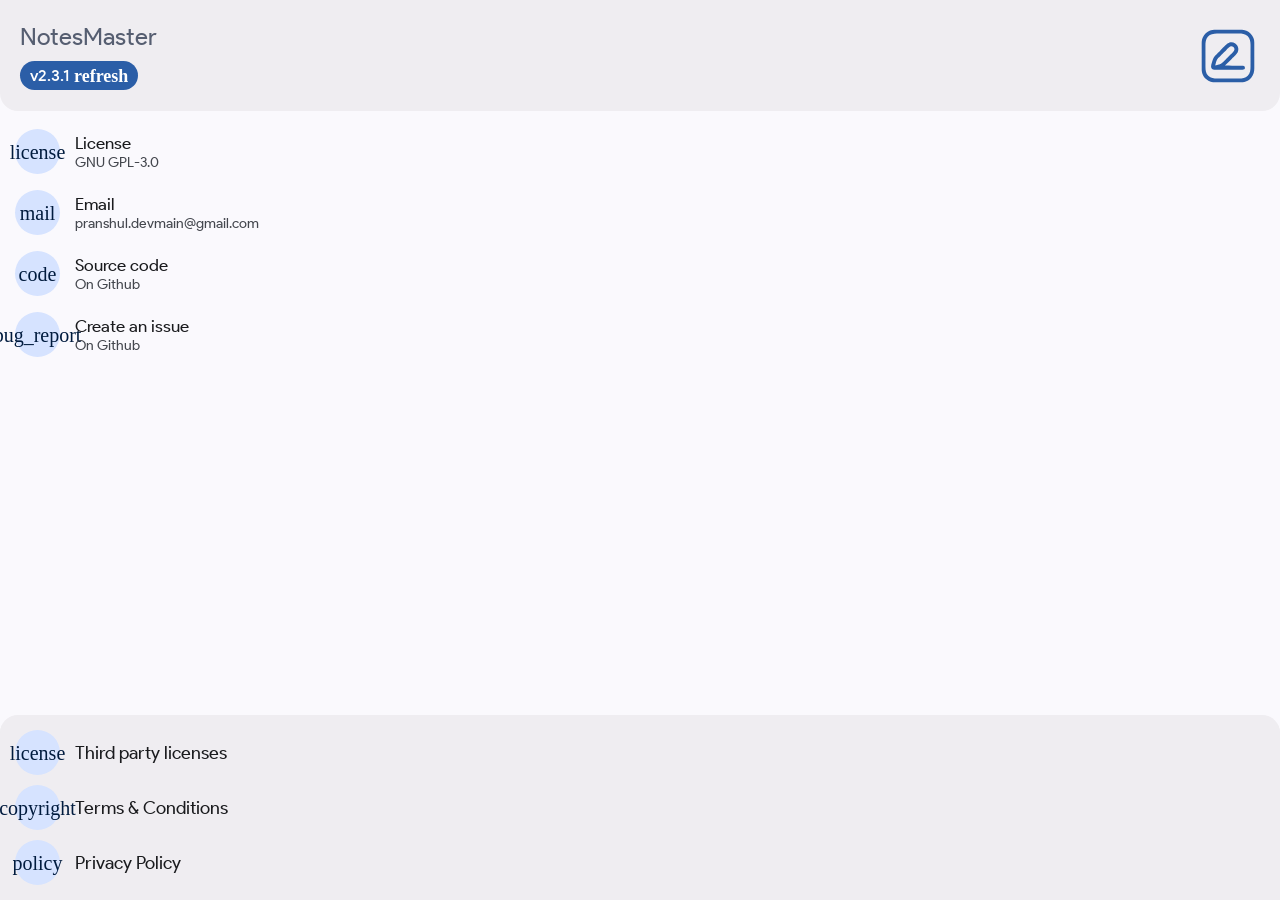
==== commit 0b79645f: "updated v2.3.1 -full, added folder label" ====
--- a/app/src/main/assets/pages/aboutPage.html
+++ b/app/src/main/assets/pages/aboutPage.html
@@ -252,7 +252,7 @@
 
         <div style="margin-left: 8px;">
             <p>NotesMaster</p>
-            <span class="" id="checkUpdatesBtn">v2.2.0 <i icon-outlined style="font-size: 18px;"
+            <span class="" id="checkUpdatesBtn">v2.3.1 <i icon-outlined style="font-size: 18px;"
                                                           icon-weight="bold">refresh</i></span>
         </div>
         <div>
@@ -588,7 +588,7 @@
 
 
         document.getElementById('checkUpdatesBtn').addEventListener('click', async function () {
-            const currentVersion = 'v2.2.0';
+            const currentVersion = 'v2.3.1';
             const githubRepo = 'PranshulGG/NotesMaster';
             const releasesUrl = `https://api.github.com/repos/${githubRepo}/releases`;
             document.getElementById('checkUpdatesBtn').innerHTML = 'Checking...'
@@ -607,7 +607,7 @@
 
 
                         document.getElementById('checkUpdatesBtn').classList.remove('disabled')
-                     document.getElementById('checkUpdatesBtn').innerHTML = 'v2.2.0 <i icon-outlined style="font-size: 18px;" icon-weight="bold">refresh</i>'
+                     document.getElementById('checkUpdatesBtn').innerHTML = 'v2.3.1 <i icon-outlined style="font-size: 18px;" icon-weight="bold">refresh</i>'
 
                         setTimeout(() => {
                             window.location.href = 'https://github.com/PranshulGG/NotesMaster/releases';
@@ -617,7 +617,7 @@
                     } else {
                         ShowSnackMessage.ShowSnack('You are using the latest version!', "short");
                         document.getElementById('checkUpdatesBtn').classList.remove('disabled')
-                        document.getElementById('checkUpdatesBtn').innerHTML = 'v2.2.0 <i icon-outlined style="font-size: 18px;" icon-weight="bold">refresh</i>'
+                        document.getElementById('checkUpdatesBtn').innerHTML = 'v2.3.1 <i icon-outlined style="font-size: 18px;" icon-weight="bold">refresh</i>'
 
                     }
 
@@ -627,7 +627,7 @@
                 ShowSnackMessage.ShowSnack('Error checking for updates', "short");
 
                 document.getElementById('checkUpdatesBtn').classList.remove('disabled')
-                 document.getElementById('checkUpdatesBtn').innerHTML = 'v2.2.0 <i icon-outlined style="font-size: 18px;" icon-weight="bold">refresh</i>'
+                 document.getElementById('checkUpdatesBtn').innerHTML = 'v2.3.1 <i icon-outlined style="font-size: 18px;" icon-weight="bold">refresh</i>'
 
                 console.error('Error:', error);
             }
--- a/app/src/main/assets/ui-files/ui.css
+++ b/app/src/main/assets/ui-files/ui.css
@@ -54,7 +54,7 @@
     align-items: flex-end;
     gap: 10px;
     display: none;
-
+    --md-fab-container-elevation: 2;
 }
 
 .header_search{
@@ -160,11 +160,11 @@
 .saved-notes #savedNotesList.cardsView, .saved-notesPinned #pinnedNotesList.cardsView, .saved-notes #binNotesList.cardsView{
     display: flex !important;
     flex-direction: column !important;
-    gap: 5px !important;
+    gap: 3px !important;
 }
 
 .saved-notes #savedNotesList.cardsView noteTileWrap, .saved-notesPinned #pinnedNotesList.cardsView noteTileWrap, .saved-notes #binNotesList.cardsView noteTileWrap{
-    border-radius: 15px;
+    border-radius: 10px;
 }
 
 .saved-notes #savedNotesList noteTileWrap, .saved-notesPinned #pinnedNotesList noteTileWrap, .saved-notes #binNotesList noteTileWrap {
@@ -177,7 +177,7 @@
     max-height: 120px;
     overflow: hidden;
     position: relative;
-    padding-bottom: 35px;
+    padding-bottom: 30px;
 
 }
 
@@ -185,15 +185,9 @@
     background-color: var(--Surface-Container);
 }
 
-
-[colorTheme="light"] .saved-notes #savedNotesList noteTileWrap span::before, [colorTheme="light"] .saved-notesPinned #pinnedNotesList noteTileWrap span::before, [colorTheme="light"] .saved-notes #binNotesList noteTileWrap span::before{
-    background: linear-gradient(0deg, var(--Surface-Container) 10%, rgba(255, 0, 0, 0)) !important;
-
-}
-
 .saved-notes #savedNotesList noteTileWrap p, .saved-notesPinned #pinnedNotesList noteTileWrap p, .saved-notes #binNotesList noteTileWrap p{
     margin: 0;
-    margin-bottom: 10px;
+    margin-bottom: 5px;
     font-family: var(--google-mid);
     color: var(--On-Surface);
     font-size: 17px;
@@ -211,13 +205,60 @@
     overflow: hidden;
     position: relative;
     max-height: 60px;
-    display: block;
     pointer-events: none;
-    display: flex;
-    align-items: flex-start;
+    display: -webkit-box;
+    -webkit-line-clamp: 3;
+    -webkit-box-orient: vertical;
     word-break: break-word;
     text-overflow: ellipsis;
     flex-direction: column;
+    color: var(--On-Surface-Variant);
+    font-size: 14.5px;
+}
+
+[lines_to_display="1"] .saved-notes #savedNotesList noteTileWrap span, [lines_to_display="1"] .saved-notesPinned #pinnedNotesList noteTileWrap span, [lines_to_display="1"] .saved-notes #binNotesList noteTileWrap span{
+    -webkit-line-clamp: 1;
+}
+
+[lines_to_display="2"] .saved-notes #savedNotesList noteTileWrap span, [lines_to_display="2"] .saved-notesPinned #pinnedNotesList noteTileWrap span, [lines_to_display="2"] .saved-notes #binNotesList noteTileWrap span{
+    -webkit-line-clamp: 2;
+}
+
+[lines_to_display="4"] .saved-notes #savedNotesList noteTileWrap span, [lines_to_display="4"] .saved-notesPinned #pinnedNotesList noteTileWrap span, [lines_to_display="4"] .saved-notes #binNotesList noteTileWrap span{
+    -webkit-line-clamp: 4;
+    max-height: 80px;
+}
+
+[lines_to_display="5"] .saved-notes #savedNotesList noteTileWrap span, [lines_to_display="5"] .saved-notesPinned #pinnedNotesList noteTileWrap span, [lines_to_display="5"] .saved-notes #binNotesList noteTileWrap span{
+    -webkit-line-clamp: 5;
+    max-height: 100px;
+}
+
+[lines_to_display="6"] .saved-notes #savedNotesList noteTileWrap span, [lines_to_display="6"] .saved-notesPinned #pinnedNotesList noteTileWrap span, [lines_to_display="6"] .saved-notes #binNotesList noteTileWrap span{
+    -webkit-line-clamp: 6;
+    max-height: 120px;
+}
+
+[lines_to_display="7"] .saved-notes #savedNotesList noteTileWrap span, [lines_to_display="7"] .saved-notesPinned #pinnedNotesList noteTileWrap span, [lines_to_display="7"] .saved-notes #binNotesList noteTileWrap span{
+    -webkit-line-clamp: 7;
+    max-height: 160px;
+}
+
+[lines_to_display="8"] .saved-notes #savedNotesList noteTileWrap span, [lines_to_display="8"] .saved-notesPinned #pinnedNotesList noteTileWrap span, [lines_to_display="8"] .saved-notes #binNotesList noteTileWrap span{
+    -webkit-line-clamp: 8;
+    max-height: 200px;
+}
+
+[lines_to_display="6"] .saved-notes #savedNotesList noteTileWrap, [lines_to_display="6"] .saved-notesPinned #pinnedNotesList noteTileWrap, [lines_to_display="6"] .saved-notes #binNotesList noteTileWrap{
+    max-height: 250px;
+}
+
+[lines_to_display="7"] .saved-notes #savedNotesList noteTileWrap, [lines_to_display="7"] .saved-notesPinned #pinnedNotesList noteTileWrap, [lines_to_display="7"] .saved-notes #binNotesList noteTileWrap{
+    max-height: 250px;
+}
+
+[lines_to_display="8"] .saved-notes #savedNotesList noteTileWrap, [lines_to_display="8"] .saved-notesPinned #pinnedNotesList noteTileWrap, [lines_to_display="8"] .saved-notes #binNotesList noteTileWrap{
+    max-height: 250px;
 
 }
 
@@ -264,15 +305,6 @@
     font-size: 18px;
 }
 
-.saved-notes #savedNotesList noteTileWrap span::before, p_content::before, .saved-notesPinned #pinnedNotesList noteTileWrap span::before, .saved-notes #binNotesList noteTileWrap span::before {
-    position: absolute;
-    bottom: 0;
-    content: '';
-    width: 100%;
-    background: linear-gradient(0deg, var(--Surface-Container-Low) 10%, rgba(255, 0, 0, 0));
-    height: 10px;
-    z-index: 1;
-}
 
 
 
@@ -300,10 +332,16 @@
     bottom: 8px;
     z-index: 1;
     font-family: var(--google-mid);
-    font-size: 11px;
+    font-size: 10px;
     left: 10px;
     color: var(--On-Surface-Variant);
     opacity: 0.7;
+    background-color: var(--Surface);
+    border-radius: 3.5px;
+    padding-top: 2px;
+    padding-bottom: 2px;
+    padding-left: 4px;
+    padding-right: 4px;
 }
 
 #notesContainerSearched{
@@ -553,11 +591,11 @@
     gap: 10px;
 }
 
-.lockedlabel, .binLabel{
-    position: relative;
-}
-
-.lockedlabel::before, .binLabel::before{
+.lockedlabel, .binLabel, .folderLabel{
+    position: relative;
+}
+
+.lockedlabel::before, .binLabel::before, .folderLabel::before{
     content: 'lock';
     font-family: 'Material symbols';
     font-weight: normal !important;
@@ -582,7 +620,11 @@
     content: 'auto_delete';
 }
 
-.hiddenNoteLabel{
+.folderLabel::before{
+    content: 'folder';
+}
+
+.hiddenNoteLabel, .hiddenNoteLabelFolder{
     display: none !important;
 }
 
@@ -620,6 +662,14 @@
     gap: 0px !important;
 }
 
+.saved-notes #savedNotesList.listView noteTileWrap p, .saved-notesPinned #pinnedNotesList.listView noteTileWrap p, .saved-notes #binNotesList.listView noteTileWrap p{
+    -webkit-line-clamp: 1 !important;
+}
+
+.saved-notes #savedNotesList.listView noteTileWrap time, .saved-notesPinned #pinnedNotesList.listView noteTileWrap time, .saved-notes #binNotesList.listView noteTileWrap time{
+    bottom: 6.5px !important;
+}
+
 .saved-notes #savedNotesList.listView noteTileWrap, .saved-notesPinned #pinnedNotesList.listView noteTileWrap, .saved-notes #binNotesList.listView noteTileWrap{
     border-radius: 15px;
     display: inline-block;
@@ -628,7 +678,7 @@
     border-radius: 0 !important;
     margin-bottom: 0px;
     padding: 10px;
-    height: 40px;
+    max-height: 40px;
     overflow: hidden;
     position: relative;
     padding-bottom: 35px;
@@ -650,18 +700,13 @@
 }
 
 
-.saved-notes #savedNotesList.listView noteTileWrap span::before, .saved-notesPinned #pinnedNotesList.listView noteTileWrap span::before, .saved-notes #binNotesList.listView noteTileWrap span::before{
-    background: linear-gradient(0deg, var(--Surface-Container) 10%, rgba(255, 0, 0, 0)) !important;
-
-}
-
 .saved-notes #savedNotesList noteTileWrap span hr, p_content hr, .saved-notesPinned #pinnedNotesList noteTileWrap span hr, .saved-notes #binNotesList noteTileWrap span hr{
     display: none;
 }
 
 .saved-notes #savedNotesList.listView noteTileWrap span, .saved-notesPinned #pinnedNotesList.listView noteTileWrap span, .saved-notes #binNotesList.listView noteTileWrap span {
-    height: 20px !important;
     font-size: 14px !important;
+    -webkit-line-clamp: 1 !important;
 }
 
 
@@ -693,6 +738,14 @@
     background-color: var(--Error-Container) !important;
 }
 
-.saved-notes #binNotesList noteTileWrap.deletedBinNote span::before{
-    background: linear-gradient(0deg, var(--Error-Container) 10%, rgba(255, 0, 0, 0)) !important;
-}+
+.slider_option_list{
+    width: calc(100% - 39px - 10px);
+    padding-left: 39px;
+    padding-right: 10px;
+}
+
+.slider_option_list md-slider{
+    width: 100%;
+}
+
--- a/app/src/main/assets/ui-files/editorUi.css
+++ b/app/src/main/assets/ui-files/editorUi.css
@@ -81,13 +81,6 @@
     overflow: auto;
 }
 
-[contenteditable][placeholder]:empty:before {
-    content: attr(placeholder);
-    position: absolute;
-    color: var(--On-Surface-Variant);
-    opacity: 0.6;
-    background-color: transparent;
-  }
 
  .editable pre {
     font-family: 'MonoSpace';
@@ -177,17 +170,17 @@
   margin-bottom: 0;
 }
 
-.not-clickable{
+.not-clickable, .not-clickable-folder{
     pointer-events: none;
     opacity: 0.4;
 }
 
 
-[lockedlabelitem]{
+[lockedlabelitem], [folderLabelItem]{
     position: relative;
 }
 
-[lockedlabelitem]::before{
+[lockedlabelitem]::before, [folderLabelItem]::before{
     content: '';
     content: 'lock';
     font-family: 'Material symbols';
@@ -197,15 +190,20 @@
     line-height: 1;
     position: absolute;
     right: 25px;
-    width: 20px;
-    height: 20px;
-    font-size: 12px;
+    width: 26px;
+    height: 26px;
+    font-size: 16px;
     background-color: var(--Error);
     color: var(--On-Error);
     display: flex;
     align-items: center;
     justify-content: center;
     border-radius: 50px;
+}
+[folderLabelItem]::before{
+    content: 'folder';
+    background-color: var(--Tertiary-Container);
+    color: var(--On-Tertiary-Container);
 }
 
 .note_info_content{
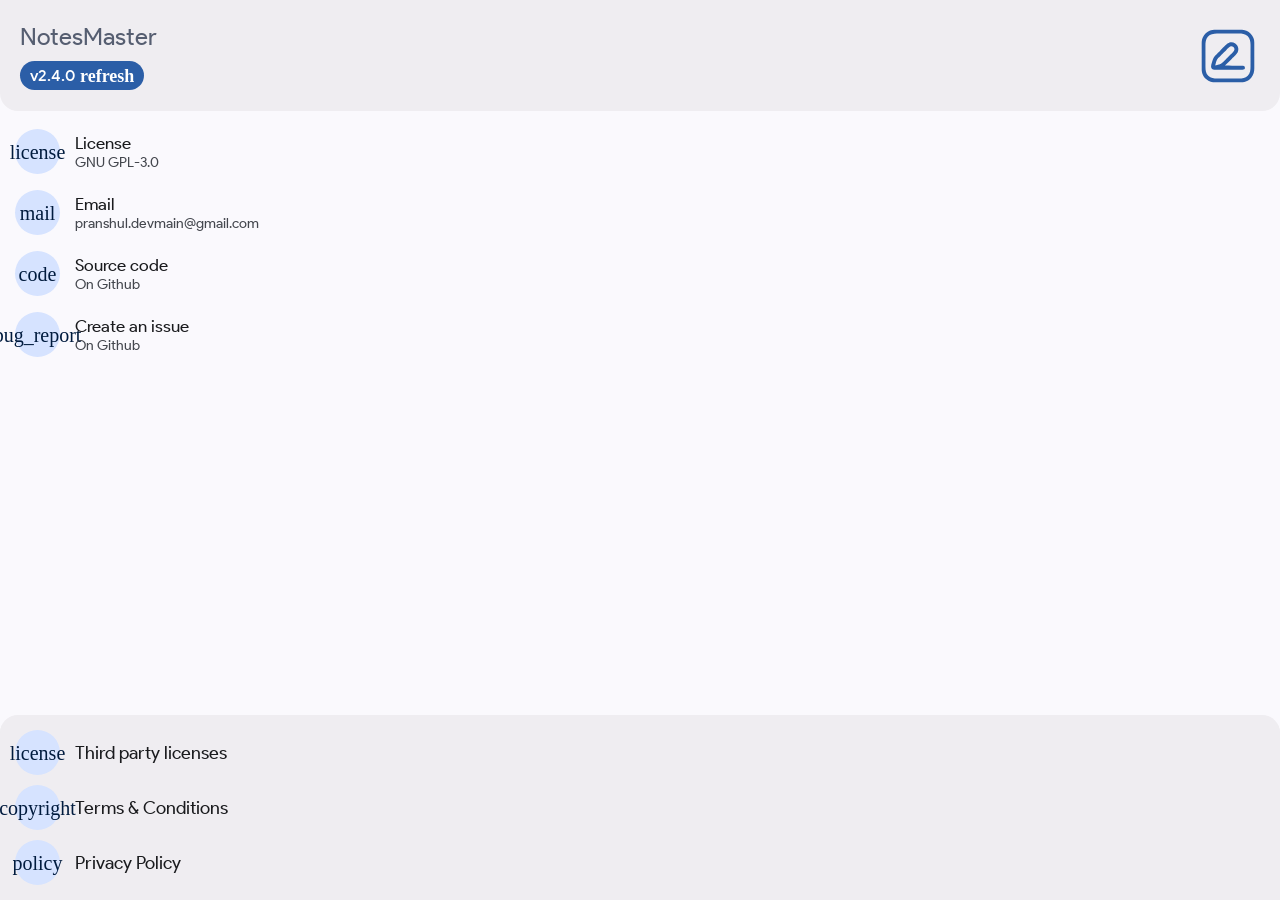
==== commit fb0e66fd: "updated v2.4.0 -full, added color themes and random" ====
--- a/app/src/main/assets/pages/aboutPage.html
+++ b/app/src/main/assets/pages/aboutPage.html
@@ -252,7 +252,7 @@
 
         <div style="margin-left: 8px;">
             <p>NotesMaster</p>
-            <span class="" id="checkUpdatesBtn">v2.3.1 <i icon-outlined style="font-size: 18px;"
+            <span class="" id="checkUpdatesBtn">v2.4.0 <i icon-outlined style="font-size: 18px;"
                                                           icon-weight="bold">refresh</i></span>
         </div>
         <div>
@@ -588,7 +588,7 @@
 
 
         document.getElementById('checkUpdatesBtn').addEventListener('click', async function () {
-            const currentVersion = 'v2.3.1';
+            const currentVersion = 'v2.4.0';
             const githubRepo = 'PranshulGG/NotesMaster';
             const releasesUrl = `https://api.github.com/repos/${githubRepo}/releases`;
             document.getElementById('checkUpdatesBtn').innerHTML = 'Checking...'
@@ -607,7 +607,7 @@
 
 
                         document.getElementById('checkUpdatesBtn').classList.remove('disabled')
-                     document.getElementById('checkUpdatesBtn').innerHTML = 'v2.3.1 <i icon-outlined style="font-size: 18px;" icon-weight="bold">refresh</i>'
+                     document.getElementById('checkUpdatesBtn').innerHTML = 'v2.4.0 <i icon-outlined style="font-size: 18px;" icon-weight="bold">refresh</i>'
 
                         setTimeout(() => {
                             window.location.href = 'https://github.com/PranshulGG/NotesMaster/releases';
@@ -617,7 +617,7 @@
                     } else {
                         ShowSnackMessage.ShowSnack('You are using the latest version!', "short");
                         document.getElementById('checkUpdatesBtn').classList.remove('disabled')
-                        document.getElementById('checkUpdatesBtn').innerHTML = 'v2.3.1 <i icon-outlined style="font-size: 18px;" icon-weight="bold">refresh</i>'
+                        document.getElementById('checkUpdatesBtn').innerHTML = 'v2.4.0 <i icon-outlined style="font-size: 18px;" icon-weight="bold">refresh</i>'
 
                     }
 
@@ -627,7 +627,7 @@
                 ShowSnackMessage.ShowSnack('Error checking for updates', "short");
 
                 document.getElementById('checkUpdatesBtn').classList.remove('disabled')
-                 document.getElementById('checkUpdatesBtn').innerHTML = 'v2.3.1 <i icon-outlined style="font-size: 18px;" icon-weight="bold">refresh</i>'
+                 document.getElementById('checkUpdatesBtn').innerHTML = 'v2.4.0 <i icon-outlined style="font-size: 18px;" icon-weight="bold">refresh</i>'
 
                 console.error('Error:', error);
             }
--- a/app/src/main/assets/ui-files/ui.css
+++ b/app/src/main/assets/ui-files/ui.css
@@ -111,13 +111,21 @@
     color: var(--On-Surface-Variant);
 }
 
-.water_mark p{
+.water_mark_bin{
+    width: 100%;
+    left: 0;
+    opacity: 0.6;
+    color: var(--On-Surface-Variant);
+    height: 76px;
+}
+
+.water_mark p, .water_mark_bin p{
     margin: 0;
     font-family: var(--google-normal);
     font-size: 30px;
 }
 
-.water_mark i{
+.water_mark i, .water_mark_bin i{
     font-size: 40px;
 }
 
@@ -165,14 +173,15 @@
 
 .saved-notes #savedNotesList.cardsView noteTileWrap, .saved-notesPinned #pinnedNotesList.cardsView noteTileWrap, .saved-notes #binNotesList.cardsView noteTileWrap{
     border-radius: 10px;
+    margin-bottom: 8px;
 }
 
 .saved-notes #savedNotesList noteTileWrap, .saved-notesPinned #pinnedNotesList noteTileWrap, .saved-notes #binNotesList noteTileWrap {
-    display: inline-block;
+    display: block;
     width: calc(100% - 10px - 10px);
     background-color: var(--Surface-Container-Low);
     border-radius: 10px;
-    margin-bottom: 6px;
+    margin-bottom: 10px;
     padding: 10px;
     max-height: 120px;
     overflow: hidden;
@@ -324,7 +333,6 @@
     right: 10px;
     bottom: 10px !important;
     height: 18px;
-    overflow: hidden;
     width: 18px;
 }
 .saved-notes #savedNotesList noteTileWrap time, .saved-notesPinned #pinnedNotesList noteTileWrap time, .saved-notes #binNotesList noteTileWrap time{
@@ -454,10 +462,10 @@
 
 
 note_label p{
-    color: var(--On-Secondary-Container);
+    color: var(--On-Surface);
     font-family: var(--google-normal);
     font-size: 15px;
-    background-color: var(--Secondary-Container);
+    background-color: var(--Surface-Container-Highest);
     padding-left: 10px;
     padding-right: 10px;
     padding-top: 5px;
@@ -749,3 +757,40 @@
     width: 100%;
 }
 
+.pre-define-colors{
+    display: flex;
+    flex-direction: column;
+    align-items: center;
+    justify-content: center;
+    max-height: 0;
+    overflow: hidden;
+    animation: pre-define-colors 1s ease-in forwards;
+}
+
+@keyframes pre-define-colors{
+    0%{
+        max-height: 0;
+    }
+    100%{
+        max-height: 5000px;
+    }
+}
+
+
+#pre-define-colors_holder schemecolors{
+    display: grid;
+    grid-template-columns: repeat(5, 1fr);
+    padding: 10px;
+    gap: 8px;
+    margin-bottom: 10px;
+    border-radius: 20px;
+    background-color: var(--Surface-Container);
+}
+
+#pre-define-colors_holder schemecolors schemecoloritem{
+    width: 43px;
+    height: 43px;
+    display: flex;
+    border-radius: 50px;
+    border: 1px solid var(--Outline-Variant);
+}
--- a/app/src/main/assets/ui-files/editorUi.css
+++ b/app/src/main/assets/ui-files/editorUi.css
@@ -99,6 +99,9 @@
     padding-left: 20px;
   }
 
+  ol{
+    padding-left: 25px;
+  }
 
 
   a{
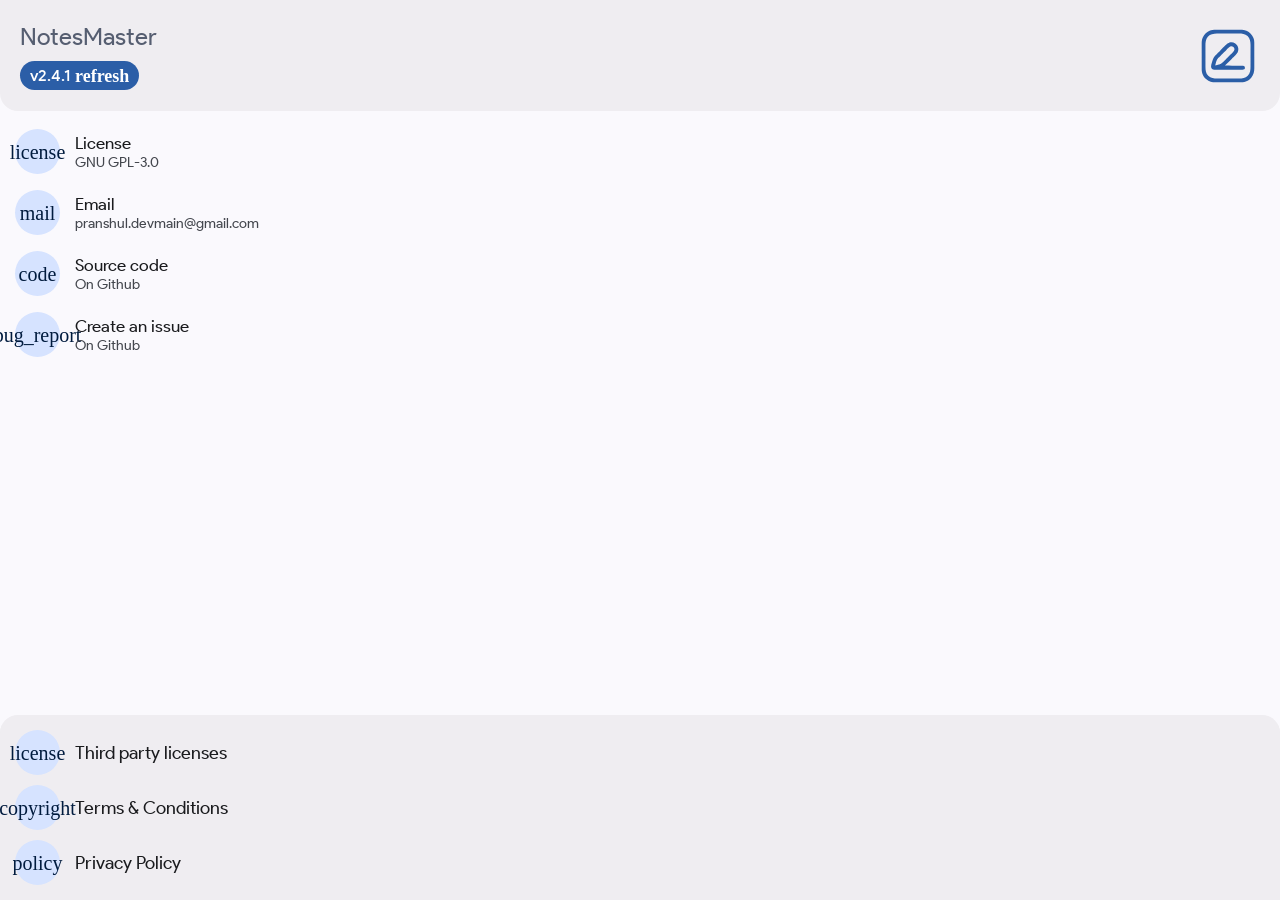
==== commit 49517a84: "fixed folder label, fixed formating, added amoled" ====
--- a/app/src/main/assets/pages/aboutPage.html
+++ b/app/src/main/assets/pages/aboutPage.html
@@ -252,7 +252,7 @@
 
         <div style="margin-left: 8px;">
             <p>NotesMaster</p>
-            <span class="" id="checkUpdatesBtn">v2.4.0 <i icon-outlined style="font-size: 18px;"
+            <span class="" id="checkUpdatesBtn">v2.4.1 <i icon-outlined style="font-size: 18px;"
                                                           icon-weight="bold">refresh</i></span>
         </div>
         <div>
@@ -588,7 +588,7 @@
 
 
         document.getElementById('checkUpdatesBtn').addEventListener('click', async function () {
-            const currentVersion = 'v2.4.0';
+            const currentVersion = 'v2.4.1';
             const githubRepo = 'PranshulGG/NotesMaster';
             const releasesUrl = `https://api.github.com/repos/${githubRepo}/releases`;
             document.getElementById('checkUpdatesBtn').innerHTML = 'Checking...'
@@ -607,7 +607,7 @@
 
 
                         document.getElementById('checkUpdatesBtn').classList.remove('disabled')
-                     document.getElementById('checkUpdatesBtn').innerHTML = 'v2.4.0 <i icon-outlined style="font-size: 18px;" icon-weight="bold">refresh</i>'
+                     document.getElementById('checkUpdatesBtn').innerHTML = 'v2.4.1 <i icon-outlined style="font-size: 18px;" icon-weight="bold">refresh</i>'
 
                         setTimeout(() => {
                             window.location.href = 'https://github.com/PranshulGG/NotesMaster/releases';
@@ -617,7 +617,7 @@
                     } else {
                         ShowSnackMessage.ShowSnack('You are using the latest version!', "short");
                         document.getElementById('checkUpdatesBtn').classList.remove('disabled')
-                        document.getElementById('checkUpdatesBtn').innerHTML = 'v2.4.0 <i icon-outlined style="font-size: 18px;" icon-weight="bold">refresh</i>'
+                        document.getElementById('checkUpdatesBtn').innerHTML = 'v2.4.1 <i icon-outlined style="font-size: 18px;" icon-weight="bold">refresh</i>'
 
                     }
 
@@ -627,7 +627,7 @@
                 ShowSnackMessage.ShowSnack('Error checking for updates', "short");
 
                 document.getElementById('checkUpdatesBtn').classList.remove('disabled')
-                 document.getElementById('checkUpdatesBtn').innerHTML = 'v2.4.0 <i icon-outlined style="font-size: 18px;" icon-weight="bold">refresh</i>'
+                 document.getElementById('checkUpdatesBtn').innerHTML = 'v2.4.1 <i icon-outlined style="font-size: 18px;" icon-weight="bold">refresh</i>'
 
                 console.error('Error:', error);
             }
--- a/app/src/main/assets/ui-files/font-usage.css
+++ b/app/src/main/assets/ui-files/font-usage.css
@@ -91,4 +91,18 @@
 
 [icon-weight="bold"]{
   font-weight: 600 !important;
+}
+
+[list-type="radio"]{
+  --md-list-item-top-space: 0;
+  --md-list-item-bottom-space: 0;
+  --md-list-item-one-line-container-height: 48px;
+  --md-list-item-leading-space: 24px;
+  --md-list-item-trailing-space: 24px;
+}
+
+[content-type="radio-list"]{
+  padding-right: 0;
+  padding-left: 0;
+  padding-top: 16px;
 }
--- a/app/src/main/assets/ui-files/ui.css
+++ b/app/src/main/assets/ui-files/ui.css
@@ -65,7 +65,7 @@
     display: flex;
     align-items: center;
     border-bottom: 1.5px solid transparent;
-    transition: padding 0.15s ease-out;
+    transition: padding 0.2s ease-out;
 }
 
 .header_search.enabled{
@@ -418,6 +418,8 @@
     flex-direction: column;
     height: calc(100vh - 76px - 120px);
     padding-bottom: 120px;
+    scroll-behavior: smooth;
+
 }
 
 .main_app_wrap::before{
@@ -793,4 +795,28 @@
     display: flex;
     border-radius: 50px;
     border: 1px solid var(--Outline-Variant);
-}+}
+
+selectedCount{
+    width: max-content;
+    height: 16px;
+    padding-left: 5px;
+    padding-right: 5px;
+    display: flex;
+    align-items: center;
+    justify-content: center;
+    border-radius: 50px;
+    background-color: var(--Error);
+    color: var(--On-Error);
+    font-family: var(--google-mid);
+    font-size: 12px;
+    top: -1px;
+    right: 0px;
+    position: absolute;
+}
+
+#goupFab{
+    transition: all 0.3s cubic-bezier(1,0,0,1);
+    transform: scale(0);
+}
+
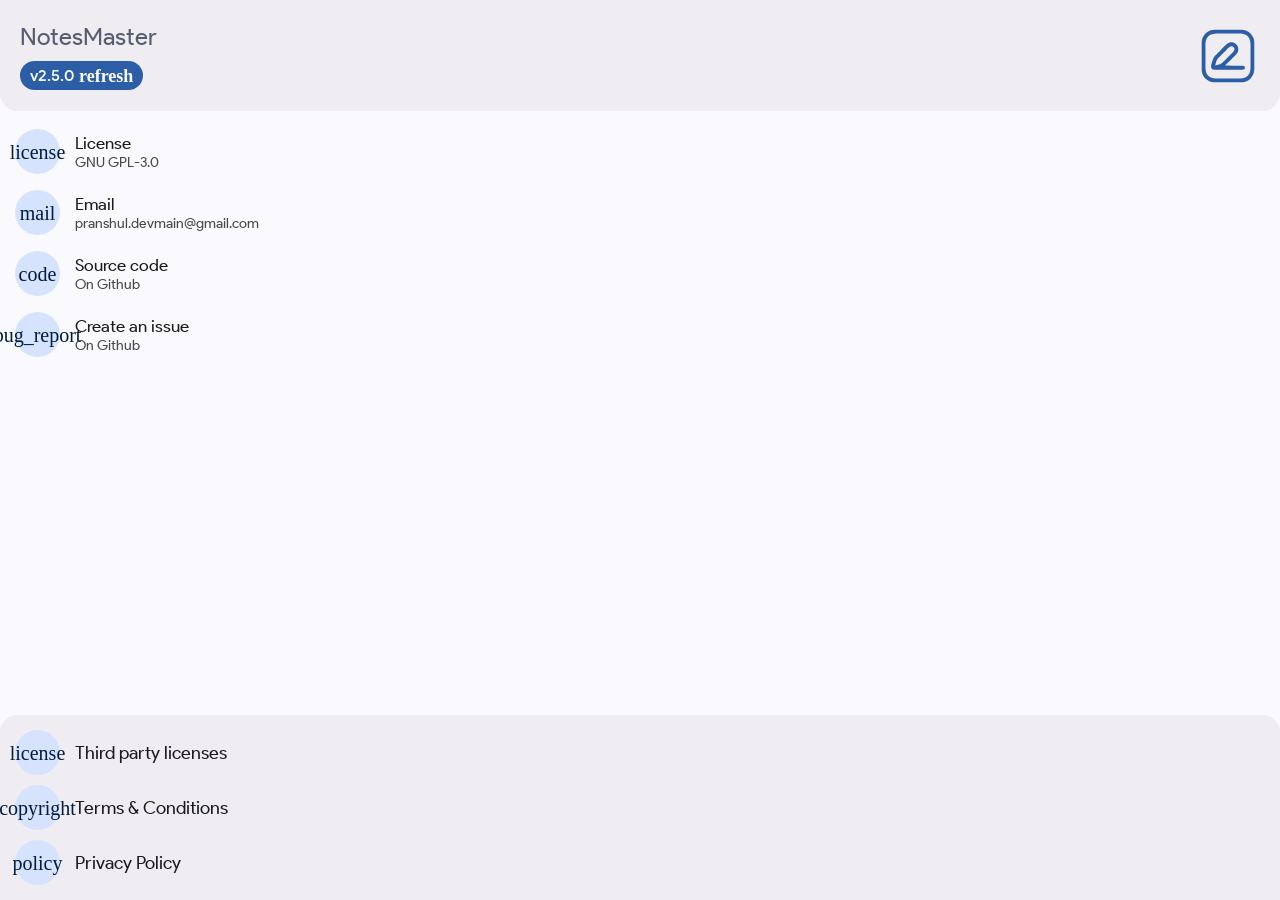
==== commit aa53b071: "added option to attach images" ====
--- a/app/src/main/assets/pages/aboutPage.html
+++ b/app/src/main/assets/pages/aboutPage.html
@@ -252,7 +252,7 @@
 
         <div style="margin-left: 8px;">
             <p>NotesMaster</p>
-            <span class="" id="checkUpdatesBtn">v2.4.1 <i icon-outlined style="font-size: 18px;"
+            <span class="" id="checkUpdatesBtn">v2.5.0 <i icon-outlined style="font-size: 18px;"
                                                           icon-weight="bold">refresh</i></span>
         </div>
         <div>
@@ -588,7 +588,7 @@
 
 
         document.getElementById('checkUpdatesBtn').addEventListener('click', async function () {
-            const currentVersion = 'v2.4.1';
+            const currentVersion = 'v2.5.0';
             const githubRepo = 'PranshulGG/NotesMaster';
             const releasesUrl = `https://api.github.com/repos/${githubRepo}/releases`;
             document.getElementById('checkUpdatesBtn').innerHTML = 'Checking...'
@@ -607,7 +607,7 @@
 
 
                         document.getElementById('checkUpdatesBtn').classList.remove('disabled')
-                     document.getElementById('checkUpdatesBtn').innerHTML = 'v2.4.1 <i icon-outlined style="font-size: 18px;" icon-weight="bold">refresh</i>'
+                     document.getElementById('checkUpdatesBtn').innerHTML = 'v2.5.0 <i icon-outlined style="font-size: 18px;" icon-weight="bold">refresh</i>'
 
                         setTimeout(() => {
                             window.location.href = 'https://github.com/PranshulGG/NotesMaster/releases';
@@ -617,7 +617,7 @@
                     } else {
                         ShowSnackMessage.ShowSnack('You are using the latest version!', "short");
                         document.getElementById('checkUpdatesBtn').classList.remove('disabled')
-                        document.getElementById('checkUpdatesBtn').innerHTML = 'v2.4.1 <i icon-outlined style="font-size: 18px;" icon-weight="bold">refresh</i>'
+                        document.getElementById('checkUpdatesBtn').innerHTML = 'v2.5.0 <i icon-outlined style="font-size: 18px;" icon-weight="bold">refresh</i>'
 
                     }
 
@@ -627,7 +627,7 @@
                 ShowSnackMessage.ShowSnack('Error checking for updates', "short");
 
                 document.getElementById('checkUpdatesBtn').classList.remove('disabled')
-                 document.getElementById('checkUpdatesBtn').innerHTML = 'v2.4.1 <i icon-outlined style="font-size: 18px;" icon-weight="bold">refresh</i>'
+                 document.getElementById('checkUpdatesBtn').innerHTML = 'v2.5.0 <i icon-outlined style="font-size: 18px;" icon-weight="bold">refresh</i>'
 
                 console.error('Error:', error);
             }
--- a/app/src/main/assets/ui-files/ui.css
+++ b/app/src/main/assets/ui-files/ui.css
@@ -815,8 +815,4 @@
     position: absolute;
 }
 
-#goupFab{
-    transition: all 0.3s cubic-bezier(1,0,0,1);
-    transform: scale(0);
-}
-
+
--- a/app/src/main/assets/ui-files/editorUi.css
+++ b/app/src/main/assets/ui-files/editorUi.css
@@ -244,4 +244,18 @@
     padding-top: 3px;
     padding-bottom: 3px;
     border-radius: 5px;
+}
+
+#editor img{
+    border-radius: 10px;
+    -webkit-user-drag: none;
+}
+
+.full-activity-content-note_editor.useScrollbar::-webkit-scrollbar{
+    width: 2px;
+}
+
+.full-activity-content-note_editor.useScrollbar::-webkit-scrollbar-thumb{
+    background-color: var(--Primary);
+    border-radius: 50px;
 }
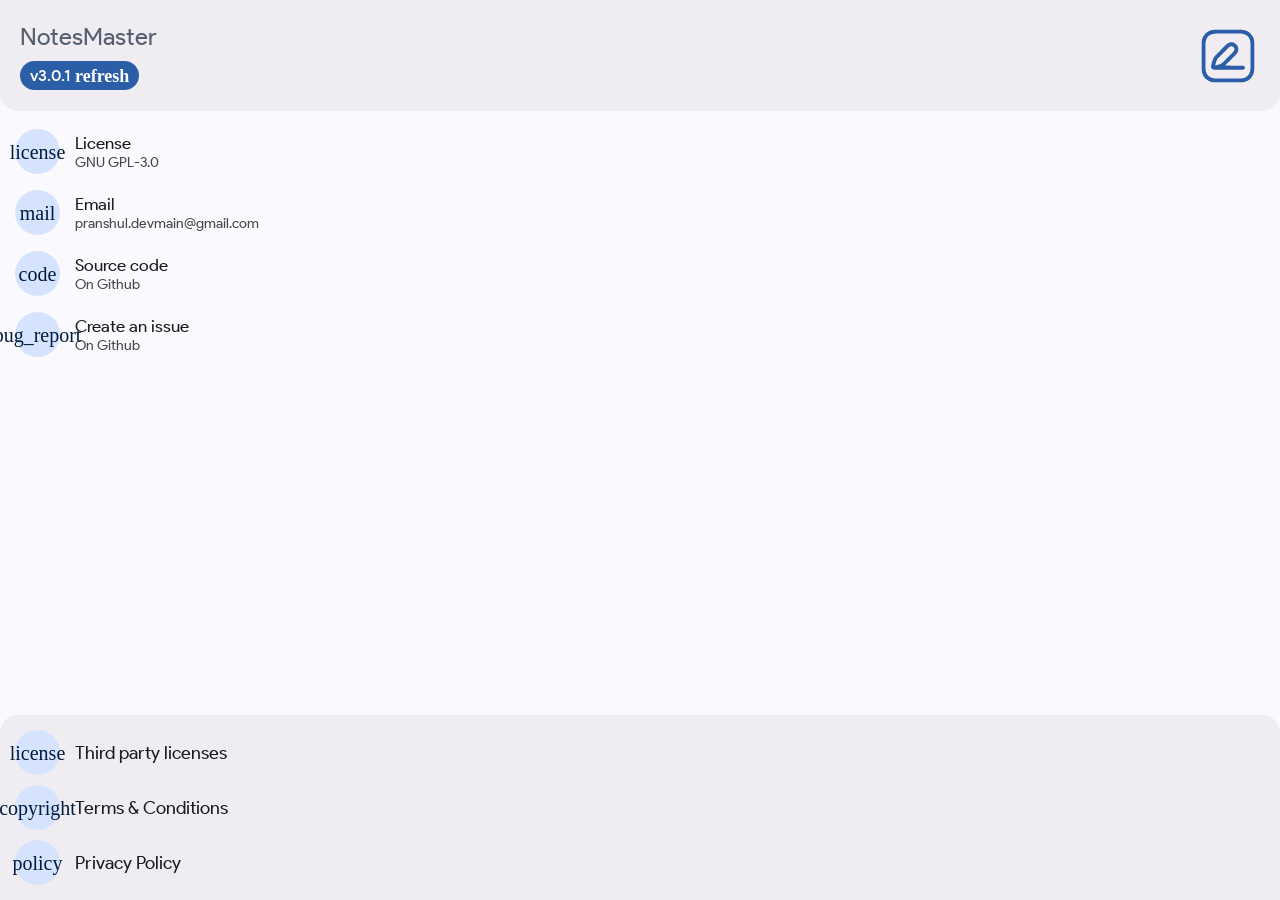
==== commit 5c0690ac: "added auto-backups" ====
--- a/app/src/main/assets/pages/aboutPage.html
+++ b/app/src/main/assets/pages/aboutPage.html
@@ -252,7 +252,7 @@
 
         <div style="margin-left: 8px;">
             <p>NotesMaster</p>
-            <span class="" id="checkUpdatesBtn">v2.5.0 <i icon-outlined style="font-size: 18px;"
+            <span class="" id="checkUpdatesBtn">v3.0.1 <i icon-outlined style="font-size: 18px;"
                                                           icon-weight="bold">refresh</i></span>
         </div>
         <div>
@@ -588,7 +588,7 @@
 
 
         document.getElementById('checkUpdatesBtn').addEventListener('click', async function () {
-            const currentVersion = 'v2.5.0';
+            const currentVersion = 'v3.0.1';
             const githubRepo = 'PranshulGG/NotesMaster';
             const releasesUrl = `https://api.github.com/repos/${githubRepo}/releases`;
             document.getElementById('checkUpdatesBtn').innerHTML = 'Checking...'
@@ -607,7 +607,7 @@
 
 
                         document.getElementById('checkUpdatesBtn').classList.remove('disabled')
-                     document.getElementById('checkUpdatesBtn').innerHTML = 'v2.5.0 <i icon-outlined style="font-size: 18px;" icon-weight="bold">refresh</i>'
+                     document.getElementById('checkUpdatesBtn').innerHTML = 'v3.0.1 <i icon-outlined style="font-size: 18px;" icon-weight="bold">refresh</i>'
 
                         setTimeout(() => {
                             window.location.href = 'https://github.com/PranshulGG/NotesMaster/releases';
@@ -617,7 +617,7 @@
                     } else {
                         ShowSnackMessage.ShowSnack('You are using the latest version!', "short");
                         document.getElementById('checkUpdatesBtn').classList.remove('disabled')
-                        document.getElementById('checkUpdatesBtn').innerHTML = 'v2.5.0 <i icon-outlined style="font-size: 18px;" icon-weight="bold">refresh</i>'
+                        document.getElementById('checkUpdatesBtn').innerHTML = 'v3.0.1 <i icon-outlined style="font-size: 18px;" icon-weight="bold">refresh</i>'
 
                     }
 
@@ -627,7 +627,7 @@
                 ShowSnackMessage.ShowSnack('Error checking for updates', "short");
 
                 document.getElementById('checkUpdatesBtn').classList.remove('disabled')
-                 document.getElementById('checkUpdatesBtn').innerHTML = 'v2.5.0 <i icon-outlined style="font-size: 18px;" icon-weight="bold">refresh</i>'
+                 document.getElementById('checkUpdatesBtn').innerHTML = 'v3.0.1 <i icon-outlined style="font-size: 18px;" icon-weight="bold">refresh</i>'
 
                 console.error('Error:', error);
             }
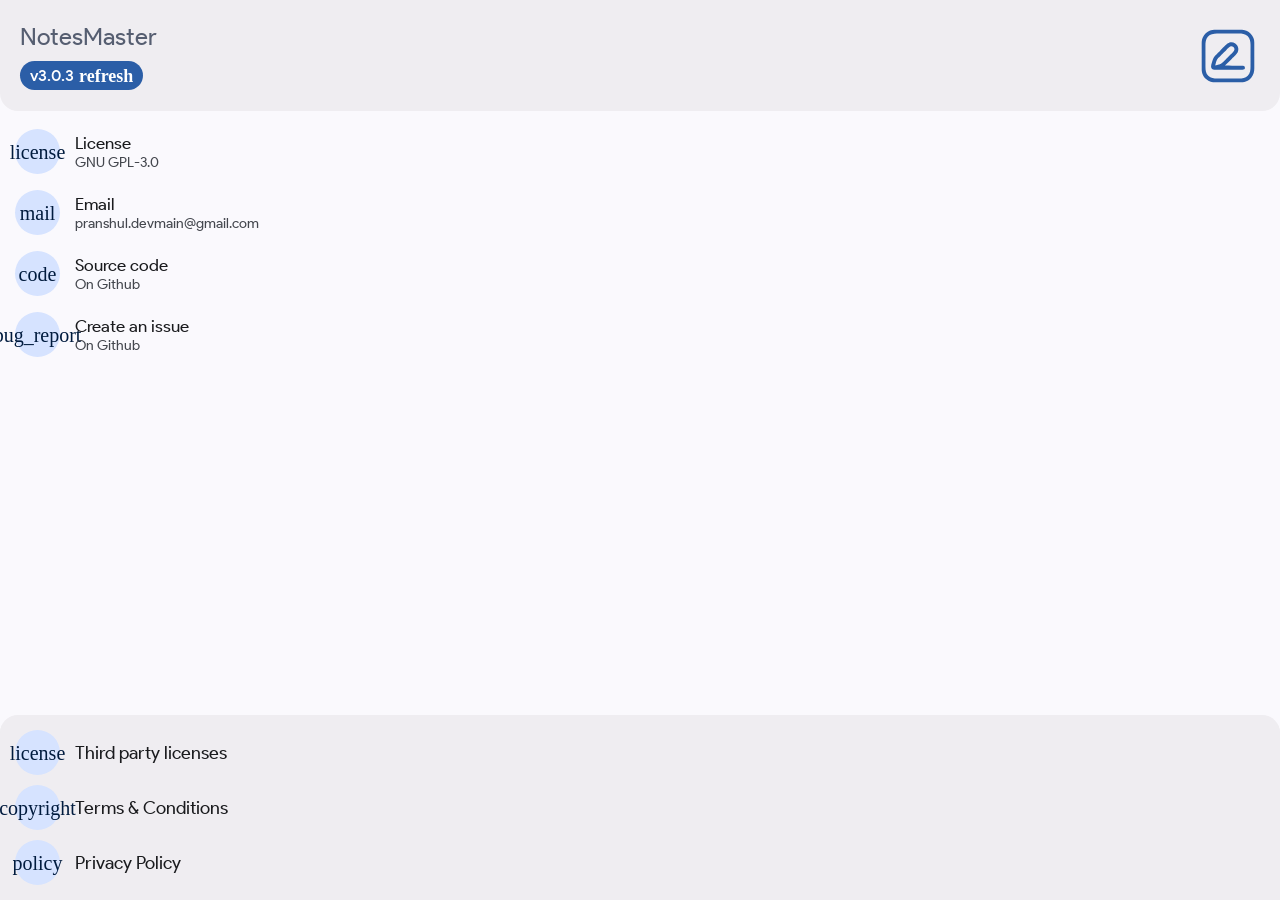
==== commit b0e3460e: "v3.0.3 -full" ====
--- a/app/src/main/assets/pages/aboutPage.html
+++ b/app/src/main/assets/pages/aboutPage.html
@@ -252,7 +252,7 @@
 
         <div style="margin-left: 8px;">
             <p>NotesMaster</p>
-            <span class="" id="checkUpdatesBtn">v3.0.1 <i icon-outlined style="font-size: 18px;"
+            <span class="" id="checkUpdatesBtn">v3.0.3 <i icon-outlined style="font-size: 18px;"
                                                           icon-weight="bold">refresh</i></span>
         </div>
         <div>
@@ -588,7 +588,7 @@
 
 
         document.getElementById('checkUpdatesBtn').addEventListener('click', async function () {
-            const currentVersion = 'v3.0.1';
+            const currentVersion = 'v3.0.3';
             const githubRepo = 'PranshulGG/NotesMaster';
             const releasesUrl = `https://api.github.com/repos/${githubRepo}/releases`;
             document.getElementById('checkUpdatesBtn').innerHTML = 'Checking...'
@@ -607,7 +607,7 @@
 
 
                         document.getElementById('checkUpdatesBtn').classList.remove('disabled')
-                     document.getElementById('checkUpdatesBtn').innerHTML = 'v3.0.1 <i icon-outlined style="font-size: 18px;" icon-weight="bold">refresh</i>'
+                     document.getElementById('checkUpdatesBtn').innerHTML = 'v3.0.3 <i icon-outlined style="font-size: 18px;" icon-weight="bold">refresh</i>'
 
                         setTimeout(() => {
                             window.location.href = 'https://github.com/PranshulGG/NotesMaster/releases';
@@ -617,7 +617,7 @@
                     } else {
                         ShowSnackMessage.ShowSnack('You are using the latest version!', "short");
                         document.getElementById('checkUpdatesBtn').classList.remove('disabled')
-                        document.getElementById('checkUpdatesBtn').innerHTML = 'v3.0.1 <i icon-outlined style="font-size: 18px;" icon-weight="bold">refresh</i>'
+                        document.getElementById('checkUpdatesBtn').innerHTML = 'v3.0.3 <i icon-outlined style="font-size: 18px;" icon-weight="bold">refresh</i>'
 
                     }
 
@@ -627,7 +627,7 @@
                 ShowSnackMessage.ShowSnack('Error checking for updates', "short");
 
                 document.getElementById('checkUpdatesBtn').classList.remove('disabled')
-                 document.getElementById('checkUpdatesBtn').innerHTML = 'v3.0.1 <i icon-outlined style="font-size: 18px;" icon-weight="bold">refresh</i>'
+                 document.getElementById('checkUpdatesBtn').innerHTML = 'v3.0.3 <i icon-outlined style="font-size: 18px;" icon-weight="bold">refresh</i>'
 
                 console.error('Error:', error);
             }
--- a/app/src/main/assets/ui-files/ui.css
+++ b/app/src/main/assets/ui-files/ui.css
@@ -137,17 +137,20 @@
     top: 0;
     background-color: var(--Surface-Container-High);
     z-index: 4;
-    animation: search_container_screen 0.15s ease-in;
+    animation: search_container_screen 0.6s cubic-bezier(1, 0, 0, 1);
+    border-radius: 0 0 50px 50px;
+    transition: border-radius 0.2s ease, height 0.5s cubic-bezier(1, 0, 0, 1), opacity 0.5s ;
 }
 
 @keyframes search_container_screen{
     0%{
-        opacity: 0;
+        height: calc(0% + 76.5px);
     }
     100%{
-        opacity: 1;
+        height: 100%;
     }
 }
+
 
 
 flex{
@@ -472,9 +475,9 @@
     padding-right: 10px;
     padding-top: 5px;
     padding-bottom: 5px;
-    border-radius: 50px;
+    border-radius: 5px;
     margin: 0;
-
+    word-break: break-word;
 }
 
 note_label div{
--- a/app/src/main/assets/ui-files/editorUi.css
+++ b/app/src/main/assets/ui-files/editorUi.css
@@ -258,4 +258,20 @@
 .full-activity-content-note_editor.useScrollbar::-webkit-scrollbar-thumb{
     background-color: var(--Primary);
     border-radius: 50px;
-}+}
+
+.table-wrapper {
+      max-width: 100%;
+      overflow: auto;
+      margin: 10px 0;
+    }
+
+table {
+    border-collapse: collapse;
+    width: 100%;
+}
+
+table, td, th {
+    border: 1.5px solid var(--Outline-Variant);
+    padding: 5px;
+}
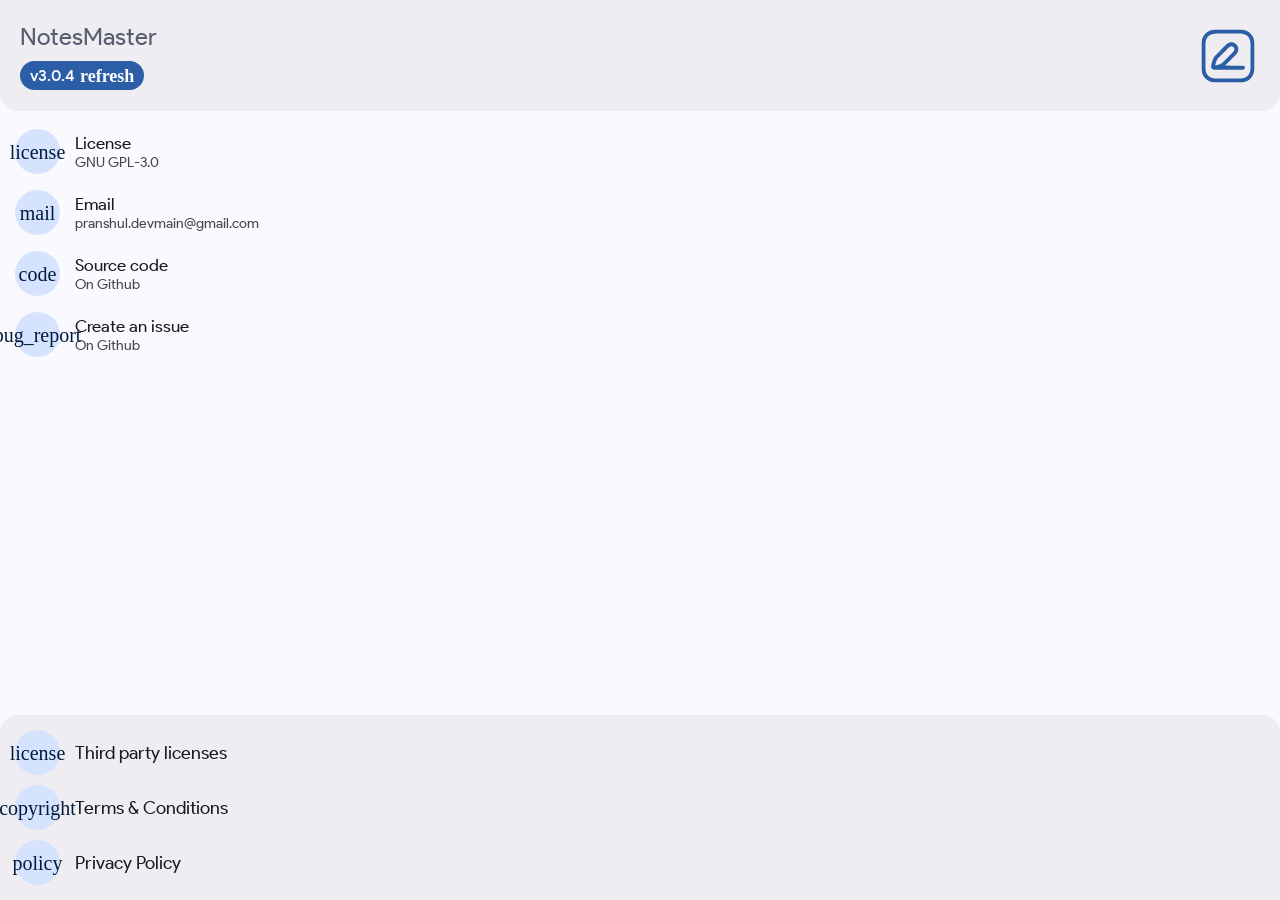
==== commit ec303624: "version changed" ====
--- a/app/src/main/assets/pages/aboutPage.html
+++ b/app/src/main/assets/pages/aboutPage.html
@@ -252,7 +252,7 @@
 
         <div style="margin-left: 8px;">
             <p>NotesMaster</p>
-            <span class="" id="checkUpdatesBtn">v3.0.3 <i icon-outlined style="font-size: 18px;"
+            <span class="" id="checkUpdatesBtn">v3.0.4 <i icon-outlined style="font-size: 18px;"
                                                           icon-weight="bold">refresh</i></span>
         </div>
         <div>
@@ -588,7 +588,7 @@
 
 
         document.getElementById('checkUpdatesBtn').addEventListener('click', async function () {
-            const currentVersion = 'v3.0.3';
+            const currentVersion = 'v3.0.4';
             const githubRepo = 'PranshulGG/NotesMaster';
             const releasesUrl = `https://api.github.com/repos/${githubRepo}/releases`;
             document.getElementById('checkUpdatesBtn').innerHTML = 'Checking...'
@@ -607,7 +607,7 @@
 
 
                         document.getElementById('checkUpdatesBtn').classList.remove('disabled')
-                     document.getElementById('checkUpdatesBtn').innerHTML = 'v3.0.3 <i icon-outlined style="font-size: 18px;" icon-weight="bold">refresh</i>'
+                     document.getElementById('checkUpdatesBtn').innerHTML = 'v3.0.4 <i icon-outlined style="font-size: 18px;" icon-weight="bold">refresh</i>'
 
                         setTimeout(() => {
                             window.location.href = 'https://github.com/PranshulGG/NotesMaster/releases';
@@ -617,7 +617,7 @@
                     } else {
                         ShowSnackMessage.ShowSnack('You are using the latest version!', "short");
                         document.getElementById('checkUpdatesBtn').classList.remove('disabled')
-                        document.getElementById('checkUpdatesBtn').innerHTML = 'v3.0.3 <i icon-outlined style="font-size: 18px;" icon-weight="bold">refresh</i>'
+                        document.getElementById('checkUpdatesBtn').innerHTML = 'v3.0.4 <i icon-outlined style="font-size: 18px;" icon-weight="bold">refresh</i>'
 
                     }
 
@@ -627,7 +627,7 @@
                 ShowSnackMessage.ShowSnack('Error checking for updates', "short");
 
                 document.getElementById('checkUpdatesBtn').classList.remove('disabled')
-                 document.getElementById('checkUpdatesBtn').innerHTML = 'v3.0.3 <i icon-outlined style="font-size: 18px;" icon-weight="bold">refresh</i>'
+                 document.getElementById('checkUpdatesBtn').innerHTML = 'v3.0.4 <i icon-outlined style="font-size: 18px;" icon-weight="bold">refresh</i>'
 
                 console.error('Error:', error);
             }
--- a/app/src/main/assets/ui-files/editorUi.css
+++ b/app/src/main/assets/ui-files/editorUi.css
@@ -1,16 +1,31 @@
 
 .bottom_tool_bar {
-    height: 65px;    
-    position: absolute;
+    /* height: 65px;     */
+    position: fixed;
     bottom: 0;
     background-color: var(--Surface-Container);
-    width: 100%;
+    width: calc(100% - 32px - 0px);
     display: flex;
     align-items: center;
     gap: 10px;
     overflow: auto;
-}
-
+    margin: 16px;
+    border-radius: 50px;
+    padding: 10px 0;
+    animation: bottom_tool_bar 0.5s cubic-bezier(1,0,0,1);
+    transition: transform 0.5s cubic-bezier(1,0,0,1), opacity 0.5s cubic-bezier(1,0,0,1);
+}
+
+@keyframes bottom_tool_bar{
+    0%{
+        opacity: 0;
+        transform: translateY(100%);
+    }
+    100%{
+        opacity: 1;
+        transform: translateY(0%);
+    }
+}
 
 .bottom_tool_bar .format_item input{
     display: none;    
--- a/app/src/main/assets/components/components.css
+++ b/app/src/main/assets/components/components.css
@@ -1,361 +1,5 @@
 
 
-/* switch */
-
-.md3.switch {
-  user-select: none;
-  position: relative;
-  height: 32px;
-  width: 50px;
-  -webkit-tap-highlight-color: transparent;
-  margin: 10px;
-  font-family: "Roboto", sans-serif;
-
-}
-
-.md3.switch input {
-  opacity: 0;
-  width: 0;
-  height: 0;
-  margin: 0;
-  padding: 0;
-}
-
-
-/* track */
-.md3.switch span.slider {
-  position: absolute;
-  cursor: pointer;
-  background-color: var(--Surface-Container-High);
-  width: 48px;
-  height: 28px;
-  border-radius: 28px;
-  border: 2px solid var(--Outline);
-  transition: background-color 0.1s ease-in-out,
-      border-color .1s ease-in-out;
-}
-
-/* thumb */
-.md3.switch span.slider::before {
-  position: absolute;
-  content: "";
-  height: 16px;
-  width: 16px;
-  left: 0px;
-  margin: 6px;
-  background-color: var(--Outline);
-  border-radius: 28px;
-  transition: left 175ms cubic-bezier(0, .5, .5, 1.5),
-      background-color .1s ease-in-out,
-      height 50ms ease-in-out,
-      width 50ms ease-in-out,
-      margin 50ms ease-in-out;
-}
-
-/* icon */
-.md3.switch span.slider span.icon {
-  position: relative;
-  left: 0px;
-  margin: 6px 0px;
-  height: 16px;
-  width: 16px;
-  font-size: 16px;
-  text-align: center;
-  font-weight: 600;
-  opacity: 0;
-  transition: left 175ms cubic-bezier(0, .5, .5, 1.5);
-  color: rgb(231, 224, 236);
-}
-
-/* active track */
-.md3.switch input:checked+span.slider {
-  background-color: var(--Primary);
-  border-color: transparent;
-}
-
-/* active thumb */
-.md3.switch input:checked+span.slider::before {
-  background-color: var(--On-Primary);
-  height: 24px;
-  width: 24px;
-  left: 20px;
-  margin: 2px;
-}
-
-
-/* click thumb */
-.md3.switch input:not(:disabled):active+span.slider::before {
-  height: 28px;
-  width: 28px;
-  margin: 0px;
-}
-
-
-/* active icon */
-.md3.switch input:checked+span.slider span.icon {
-  left: 25.8px;
-  opacity: 1;
-  color: var(--Primary);
-
-  top: 6.5px;
-}
-
-/* disabled track */
-.md3.switch input:disabled+span {
-  cursor: not-allowed;
-}
-
-.md3.switch input:disabled+span.slider {
-  opacity: 0.3;
-}
-
-.md3.switch input:disabled:checked+span.slider {
-  opacity: 0.5;
-}
-
-/* disabled thumb */
-.md3.switch input:disabled+span.slider::before {
-  background-color: rgba(( 28, 27, 31), .38);
-}
-
-.md3.switch input:disabled:checked+span.slider::before {
-  background-color: rgba((255, 251, 254), 1);
-}
-
-/* disabled icon */
-.md3.switch input:disabled:checked+span.slider span.icon {
-  color: rgba(( 28, 27, 31), .38);
-}
-
-.md3.switch input:focus-visible + span.slider {
-  outline: 2px solid rgb(103, 81, 164);
-}
-
-
-
-/* check-box */
-
-.checkbox {
-  position: relative;
-  display: inline-block;
- }
- 
- /* Input */
- .checkbox > input {
-  appearance: none;
-  -moz-appearance: none;
-  -webkit-appearance: none;
-  z-index: -1;
-  position: absolute;
-  left: -10px;
-  top: -8.2px;
-  display: block;
-  margin: 0;
-  border-radius: 50%;
-  width: 42px;
-  height: 42px;
-  background-color: var(--On-Surface);
-  box-shadow: none;
-  outline: none;
-  opacity: 0;
-  transform: scale(1);
-  pointer-events: none;
-  transition: opacity 0.3s, transform 0.2s;
- }
- 
- /* Span */
- .checkbox > span {
-  display: inline-block;
-  width: 100%;
-  cursor: pointer;
- }
- 
- /* Box */
- .checkbox > span::before {
-  content: "";
-  display: inline-block;
-  box-sizing: border-box;
-  margin: 3px 11px 3px 1px;
-  border: solid 2px;
-  /* Safari */
-  border-color: var(--On-Surface);
-  border-radius: 2px;
-  width: 20px;
-  height: 20px;
-  vertical-align: top;
-  transition: border-color 0.2s, background-color 0.2s;
- }
-
- .checkbox.dark > span::before {
-  content: "";
-  display: inline-block;
-  box-sizing: border-box;
-  margin: 3px 11px 3px 1px;
-  border: solid 2px;
-  /* Safari */
-  border-color: rgb(43, 43, 43);
-  border-radius: 2px;
-  width: 20px;
-  height: 20px;
-  vertical-align: top;
-  transition: border-color 0.2s, background-color 0.2s;
- }
- 
- /* Checkmark */
- .checkbox > span::after {
-  content: "";
-  display: block;
-  position: absolute;
-  top: 4px;
-  left: 2px;
-  width: 10px;
-  height: 5px;
-  border: solid 2px transparent;
-  border-right: none;
-  border-top: none;
-  transform: translate(3px, 4px) rotate(-45deg);
- }
- 
- /* Checked, Indeterminate */
- .checkbox > input:checked,
- .checkbox > input:indeterminate {
-  background-color: var(--On-Surface);
- }
- 
- .checkbox > input:checked + span::before,
- .checkbox > input:indeterminate + span::before {
-  border-color: var(--Primary);
-  background-color: var(--Primary);
- }
- 
- .checkbox > input:checked + span::after,
- .checkbox > input:indeterminate + span::after {
-  border-color: var(--On-Primary);
- }
- 
- .checkbox > input:indeterminate + span::after {
-  border-left: none;
-  transform: translate(4px, 3px);
- }
- 
- /* Hover, Focus */
- .checkbox:hover > input {
-  opacity: 0.04;
- }
- 
- .checkbox > input:focus {
-  opacity: 0.12;
- }
- 
- .checkbox:hover > input:focus {
-  opacity: 0.16;
- }
- 
- /* Active */
- .checkbox > input:active {
-  opacity: 1;
-  transform: scale(0);
-  transition: transform 0s, opacity 0s;
- }
-
- 
-
- 
- /* Disabled */
- .checkbox > input:disabled {
-  opacity: 0;
- }
- 
- .checkbox > input:disabled + span {
-  color: var(--On-Surface);
-  opacity: 0.4;
- }
- 
- .checkbox > input:disabled + span::before {
-  border-color: currentColor;
- }
- 
- .checkbox > input:checked:disabled + span::before,
- .checkbox > input:indeterminate:disabled + span::before {
-  border-color: transparent;
-  background-color: currentColor;
- }
-
-/* loader */
-
-circle-loader {
-  display: flex;
-  align-items: center;
-  justify-content: center;
-  z-index: 99999999999999999999999999999999999999999999999999999999999999999999999999999999999999999999999999999999999999999999999999999999999999999999999999999999999999999999999999999999;
-}
-
-
-circle-loader #spinner {
-  box-sizing: border-box;
-  stroke: var(--Primary);
-  -webkit-transform-origin: 50%;
-  transform-origin: 50%;
-  animation: line-loader 1.6s cubic-bezier(0.4, 0, 0.2, 1) infinite, rotate-loader 1.6s linear infinite;
-}
-
-@-webkit-keyframes rotate-loader {
-  from {
-    -webkit-transform: rotate(0);
-    transform: rotate(0);
-  }
-  to {
-    -webkit-transform: rotate(450deg);
-    transform: rotate(450deg);
-  }
-}
-
-@keyframes rotate-loader {
-  from {
-    -webkit-transform: rotate(0);
-    transform: rotate(0);
-  }
-  to {
-    -webkit-transform: rotate(450deg);
-    transform: rotate(450deg);
-  }
-}
-
-@-webkit-keyframes line-loader {
-  0% {
-    stroke-dasharray: 2, 85.964;
-    -webkit-transform: rotate(0);
-    transform: rotate(0);
-  }
-  50% {
-    stroke-dasharray: 65.973, 21.9911;
-    stroke-dashoffset: 0;
-  }
-  100% {
-    stroke-dasharray: 2, 85.964;
-    stroke-dashoffset: -65.973;
-    -webkit-transform: rotate(90deg);
-    transform: rotate(90deg);
-  }
-}
-
-@keyframes line-loader {
-  0% {
-    stroke-dasharray: 2, 85.964;
-    -webkit-transform: rotate(0);
-    transform: rotate(0);
-  }
-  50% {
-    stroke-dasharray: 65.973, 21.9911;
-    stroke-dashoffset: 0;
-  }
-  100% {
-    stroke-dasharray: 2, 85.964;
-    stroke-dashoffset: -65.973;
-    -webkit-transform: rotate(90deg);
-    transform: rotate(90deg);
-  }
-}
 
 /* modal */
 
@@ -539,251 +183,6 @@
  }
 
 
-/* 3dot-menu */
-
-.menu-toggle-btn{
-  position: fixed !important;
-  top: 5px;
-  right: 5px;
-  background-color:transparent;
-  width: 40px;
-  height: 40px;
-  border-radius: 50px;
-  color: white;
-  display: flex;
-  align-items: center;
-  font-size: 24px;
-  justify-content: center;
-  border: none;
-  color: var(--On-Surface);
-}
-
-.menu-toggle-btn.left{
-  position: fixed !important;
-  top: 5px;
-  left: 5px;
-  background-color:transparent;
-  width: 40px;
-  height: 40px;
-  border-radius: 50px;
-  color: var(--On-Surface);
-  display: flex;
-  align-items: center;
-  font-size: 24px;
-  justify-content: center;
-  border: none;
-}
-
-
-.menu{
-  width: 100%;
-  height: 100%;
-  position: fixed;
-  top: 0;
-  left: 0;
-  z-index: 10000;
-  background: transparent;
-  display: none;
-}
-
-
-.menu-content{
-  width: 160px;
-  display: flex;
-  align-items: flex-start;
-  justify-content: center;
-  flex-direction: column;
-  padding-bottom: 10px;
-  padding-top: 10px;
-  border-radius: 10px;
-  position: absolute;
-  right: 10px;
-  top: 10px;
-  overflow: hidden;
-  animation: menu 0.2s;
-  transform-origin: top right;
-  background-color: var(--Surface-Container);
-  box-shadow: 0px 0px 3px rgba(0, 0, 0, 0.411);
-
-}
-
-
-@keyframes menu{
-  0%{
-    transform: scale(0);
-    width: 0;
-  }
-  100%{
-    transform: scale(1);
-  width: 160px;
-
-  }
-}
-
-.menu-content.left{
-  width: 160px;
-
-  display: flex;
-  align-items: flex-start;
-  justify-content: center;
-  flex-direction: column;
-  padding-bottom: 10px;
-  padding-top: 10px;
-  background-color: var(--Surface-Container);
-  border-radius: 10px;
-  position: absolute;
-  left: 10px;
-  top: 10px;
-  animation: menu 0.2s;
-  transform-origin: top left;
-  box-shadow: 0px 0px 3px rgba(0, 0, 0, 0.411);
-
-}
-
-.menu-toggle-btn.manual {
-  position: fixed !important;
-  background-color:transparent;
-  width: 40px;
-  height: 40px;
-  border-radius: 50px;
-  display: flex;
-  align-items: center;
-  font-size: 24px;
-  justify-content: center;
-  border: none;
-  color: var(--On-Surface);
-}
-
-
-.menu-content button{
-  background-color: rgba(0, 128, 0, 0);
-  border: none;
-  height: 45px !important;
-  font-family: var(--google-normal);
-  padding-left: 20px;
-  display: flex;
-    font-size: 20px;
-  color: var(--On-Surface);
-  width: 100%;
-  align-items: center;
-  cursor: pointer;
-  white-space: nowrap;
-}
-
-
-
-/* dialogRegular */
-.modalRegular {
-  display: none;
-  position: fixed;
-  align-items: center;
-  justify-content: center;
-  top: 0;
-  left: 0;
-  z-index: 99999999999999999997;
-  width: 100%;
-  height: 100%;
-  background-color: var(--Modal-Backdrop);
-  animation: modalopenOpacity 0.3s;
-  transition: all 0.2s;
-  touch-action: none;
-
-}
-
-@keyframes modalopenOpacity{
-  0%{
-      opacity: 0;
-  }
-  100%{
-      opacity: 1;
-  }
-}
-
-
-.modalRegularContent {
-  background-color: var(--Surface-Container-High);
-  padding: 10px;
-  width: 85%;
-  border-radius: 20px;
-  min-height: 155px;
-  height: auto;
-  animation: modalopen 0.2s ease-out;
-
-  transition: all 0.2s;
-  position: relative;
-  overflow: hidden;
-}
-
-@keyframes modalopen{
-  0%{
-      transform: translateY(50%);
-      opacity: 0;
-  }
-  100%{
-    transform: translateY(0%);
-    opacity: 1;
-
-
-  }
-}
-
-.modalRegularContent p{
-  color: var(--On-Surface);
-  margin: 0;
-  font-size: 24px;
-  margin-top: 10px !important;
-  margin-left: 15px !important;
-}
-
-.modalRegularContent span{
-  color: var(--On-Surface-Variant);
-  margin-top: 18px !important;
-  padding-left: 15px;
-  padding-right: 20px;
-  display: flex;
-  margin-bottom: 70px;
-  overflow: hidden;
-  align-items: flex-start;
-
-}
-
-.modalRegularContent p, .modalRegularContent span{
-  font-family: var(--google-normal);
-}
-
-.modal-buttons{
-  display: flex;
-  align-items: center;
-  justify-content: flex-end;
-  gap: 5px;
-  position: absolute;
-  bottom: 20px;
-  right: 20px;
-
-}
-
-.modal-buttons button{
-  color: var(--Primary);
-  background-color: rgba(255, 0, 0, 0);
-  border: none;
-  font-size: 16px;
-  font-family: var(--google-mid);
-  border-radius: 50px;
-  height: 40px;
-  padding-left: 15px;
-  padding-right: 15px;
-
-}
-
-.modal-buttons button.fill{
-  background-color: var(--Secondary-Container) !important;
-  color: var(--On-Secondary-Container);
-}
-
-.modal-buttons button.fill-full{
-  background-color: var(--Primary) !important;
-  color: var(--On-Primary);
-}
 
 
 /* tabs-nav */
@@ -959,628 +358,6 @@
 
 
 
-/* snackbar-Normal */
-
-#snackbar{
-  position: fixed;
-  bottom: var(--snackbar-bottom, 5%);
-border-radius: 5px;
-left: 50%;
-  display: none;
-  align-items: center;
-  justify-content: flex-start;
-  padding: 10px;
-min-height: 30px;
-width: 85%;
-max-height: calc(100vh - var(--snackbar-bottom) - 50px);
-transform: translate(-50%);
-  background-color: var(--Inverse-Surface);
-  transition: all 0.3s;
-  z-index: 999999;
-  overflow-y: auto;
-  animation: snackbar 0.5s cubic-bezier(0,0,0,1);
-  box-shadow: 0 4px 6px rgba(0, 0, 0, 0.1), 
-              0 1px 3px rgba(0, 0, 0, 0.08);
-}
-
-#snackbar.fixed{
-  bottom: 76px;
-  animation: snackbarFixed 0.3s cubic-bezier(0,0,0,1);
-  width: calc(100% - 20px);
-  border-radius: 0;
-
-
-}
-
-#snackbar.fixed-3{
-  bottom: 10px;
-  animation: snackbarFixed-3 0.3s cubic-bezier(0,0,0,1);
-  width: calc(100% - 20px);
-  border-radius: 0;
-
-
-}
-
-@keyframes snackbarFixed-3{
-  0%{
-      /* opacity: 0; */
-      bottom: -70px;
-      /* min-height: 0;
-      padding-top: 0px;
-      padding-bottom: 0; */
-
-  }
-  100%{
-    bottom: 10px;
-      /* opacity: 1; */
-      /* min-height: 30px;
-      padding-top: 10px;
-      padding-bottom: 10px; */
-
-
-  }
-}
-
-#snackbar p{
-  font-family: var(--outfit);
-  color: var(--Inverse-On-Surface);
-  margin: 0;
-  font-size: 18px;
-  word-wrap: break-word;
-  overflow: hidden;
-
-}
-
-
-@keyframes snackbar{
-  0%{
-      opacity: 0;
-      bottom: 0;
-  }
-  100%{
-    bottom: var(--snackbar-bottom, 5%);
-      opacity: 1;
-  }
-}
-
-@keyframes snackbarFixed{
-  0%{
-      /* opacity: 0; */
-      bottom: 60px;
-      /* min-height: 0;
-      padding-top: 0px;
-      padding-bottom: 0; */
-
-  }
-  100%{
-    bottom: 76px;
-      /* opacity: 1; */
-      /* min-height: 30px;
-      padding-top: 10px;
-      padding-bottom: 10px; */
-
-
-  }
-}
-
-/* snackbar with Action */
-
-.snackbar {
-  position: fixed;
-  bottom: var(--snackbaraction-bottom, 5%);
-  border-radius: 5px;
-  left: 50%;
-    display: none;
-    align-items: flex-start;
-    justify-content: flex-start;
-    padding: 10px;
-    padding-top: 7px;
-    padding-bottom: 7px;
-    min-height: 30px;
-  width: 85%;
-  transform: translate(-50%);
-    background-color: var(--Inverse-Surface);
-    transition: all 0.3s;
-    animation: snackbarWaction 0.5s cubic-bezier(0,0,0,1);
-    z-index: 9999999;
-  
-}
-
-
-
-@keyframes snackbarWaction{
-  0%{
-      bottom: 0;
-      opacity: 0;
-  }
-  100%{
-    bottom: var(--snackbaraction-bottom, 5%);
-      opacity: 1;
-  }
-}
-
-.snackbar-content{
-  display: flex;
-  align-items: center;
-  justify-content: space-between;
-  position: relative;
-  flex-direction: row-reverse;
-  width: 100%;
-
-}
-
-.snackbar-content span{
-  font-family: var(--google-normal);
-  color: var(--Inverse-On-Surface);
-  font-size: 18px;
-  text-align: left;
-}
-
-/* .snackbar button{
-  font-family: var(--google-normal);
-  background-color: rgba(255, 0, 0, 0);
-  font-size: 18px;
-  border-radius: 50px;
-  padding-left: 10px;
-  overflow: hidden;
-  padding-right: 10px;
-  height: 40px;
-
-  align-self: flex-end;
-  border: none;
-  color: var(--Inverse-Primary);
-  white-space: nowrap;
-  position: relative;
-  right: 0;
-
-} */
-
-/* filled-input-field */
-.md-input-field-filled {
-  position: relative;
-  display: inline-block;
-  font-family: var(--google-normal);
-  font-size: 16px;
-  line-height: 1.5;
-  overflow: hidden;
-}
-
-
-.md-input-field-filled > input,
-.md-input-field-filled > textarea {
-  display: block;
-  box-sizing: border-box;
-  margin: 0;
-  border: none;
-  border-top: solid 27px transparent;
-  border-bottom: solid 1px var(--On-Surface-Variant);
-  border-radius: 4px 4px 0 0;
-  padding: 0 12px 10px;
-  width: 100%;
-  height: inherit;
-  color: var(--On-Surface);
-  background-color: var(--Surface-Container-Highest);
-  box-shadow: none; 
-  font-family: inherit;
-  font-size: inherit;
-  line-height: inherit;
-  caret-color: var(--Primary);
-  transition: border-bottom 0.2s, background-color 0.2s;
-}
-
-
-.md-input-field-filled > input + span,
-.md-input-field-filled > textarea + span {
-  position: absolute;
-  top: 0;
-  left: 0;
-  right: 0;
-  bottom: 0;
-  display: block;
-  box-sizing: border-box;
-  padding: 7px 12px 0;
-  color: var(--On-Surface-Variant);
-  font-size: 75%;
-  line-height: 18px;
-  pointer-events: none;
-  transition: color 0.2s, font-size 0.2s, line-height 0.2s;
-}
-
-
-.md-input-field-filled > input + span::after,
-.md-input-field-filled > textarea + span::after {
-  content: "";
-  position: absolute;
-  left: 0;
-  bottom: 0;
-  display: block;
-  width: 100%;
-  height: 2px;
-  background-color: var(--Primary);
-  transform-origin: bottom center;
-  transform: scaleX(0);
-  transition: transform 0.3s;
-}
-
-
-.md-input-field-filled > input:hover,
-.md-input-field-filled > textarea:hover {
-  border-bottom-color: var(--On-Surface-Variant);
-  background-color: var(--Surface-Container-Highest);
-}
-
-
-.md-input-field-filled > input:not(:focus):placeholder-shown + span,
-.md-input-field-filled > textarea:not(:focus):placeholder-shown + span {
-  font-size: inherit;
-  line-height: 48px;
-}
-
-
-.md-input-field-filled > input:focus,
-.md-input-field-filled > textarea:focus {
-  outline: none;
-}
-
-.md-input-field-filled > input:focus + span,
-.md-input-field-filled > textarea:focus + span {
-  color: var(--Primary);
-}
-
-.md-input-field-filled > input:focus + span::before,
-.md-input-field-filled > textarea:focus + span::before {
-  opacity: 0.12;
-}
-
-.md-input-field-filled > input:focus + span::after,
-.md-input-field-filled > textarea:focus + span::after {
-  transform: scale(1);
-}
-
-
-.md-input-field-filled > input:disabled,
-.md-input-field-filled > textarea:disabled {
-  opacity: 0.4;
-  border-bottom-color: var(--Inverse-Surface); 
-}
-
-.md-input-field-filled > input:disabled + span,
-.md-input-field-filled > textarea:disabled + span {
-  color: var(--On-Surface);
-  opacity: 0.38;
-}
-
-
-@media not all and (min-resolution:.001dpcm) {
-  @supports (-webkit-appearance:none) {
-      .md-input-field-filled > input,
-      .md-input-field-filled > input + span,
-      .md-input-field-filled > input + span::after,
-      .md-input-field-filled > textarea,
-      .md-input-field-filled > textarea + span,
-      .md-input-field-filled > textarea + span::after {
-          transition-duration: 0.1s;
-      }
-  }
-}
-
-
-/* outlined input field */
-
-
-.md-input-field-outlined {
-
-  position: relative;
-  display: inline-block;
-  padding-top: 6px;
-  font-family: var(--google-normal);
-  font-size: 16px;
-  line-height: 1.5;
-  overflow: hidden;
-}
-
-
-.md-input-field-outlined > input,
-.md-input-field-outlined > textarea {
-  box-sizing: border-box;
-  margin: 0;
-  border: solid 1px;
-  border-color: var(--Outline);
-  border-top-color: transparent;
-  border-radius: 4px;
-  padding: 15px 13px 15px;
-  width: 100%;
-  height: inherit;
-  color: var(--On-Surface);
-  background-color: transparent;
-  box-shadow: none; 
-  font-family: inherit;
-  font-size: inherit;
-  line-height: inherit;
-  caret-color: var(--Primary);
-  transition: border 0.1s, box-shadow 0.2s;
-}
-
-
-.md-input-field-outlined > input + span,
-.md-input-field-outlined > textarea + span {
-  position: absolute;
-  top: 0;
-  left: 0;
-  display: flex;
-  border-color: var(--Outline);
-  width: 100%;
-  max-height: 100%;
-  color: var(--On-Surface-Variant);
-  font-size: 75%;
-  line-height: 15px;
-  cursor: text;
-  transition: color 0.2s, font-size 0.2s, line-height 0.2s;
-}
-
-
-.md-input-field-outlined > input + span::before,
-.md-input-field-outlined > input + span::after,
-.md-input-field-outlined > textarea + span::before,
-.md-input-field-outlined > textarea + span::after {
-  content: "";
-  display: block;
-  box-sizing: border-box;
-  margin-top: 6px;
-  border-top: solid 1px;
-  border-top-color: var(--Outline);
-  min-width: 10px;
-  height: 8px;
-  pointer-events: none;
-  box-shadow: inset 0 1px transparent;
-  transition: border-color 0.2s, box-shadow 0.2s;
-}
-
-.md-input-field-outlined > input + span::before,
-.md-input-field-outlined > textarea + span::before {
-  margin-right: 4px;
-  border-left: solid 1px transparent;
-  border-radius: 4px 0;
-}
-
-.md-input-field-outlined > input + span::after,
-.md-input-field-outlined > textarea + span::after {
-  flex-grow: 1;
-  margin-left: 4px;
-  border-right: solid 1px transparent;
-  border-radius: 0 4px;
-}
-
-
-.md-input-field-outlined:hover > input,
-.md-input-field-outlined:hover > textarea {
-  border-color: var(--Outline);
-  border-top-color: transparent;
-}
-
-.md-input-field-outlined:hover > input + span::before,
-.md-input-field-outlined:hover > textarea + span::before,
-.md-input-field-outlined:hover > input + span::after,
-.md-input-field-outlined:hover > textarea + span::after {
-  border-top-color: var(--Outline);
-}
-
-.md-input-field-outlined:hover > input:not(:focus):placeholder-shown,
-.md-input-field-outlined:hover > textarea:not(:focus):placeholder-shown {
-  border-color: var(--Outline);
-}
-
-
-.md-input-field-outlined > input:not(:focus):placeholder-shown,
-.md-input-field-outlined > textarea:not(:focus):placeholder-shown {
-  border-top-color: var(--Outline);
-}
-
-.md-input-field-outlined > input:not(:focus):placeholder-shown + span,
-.md-input-field-outlined > textarea:not(:focus):placeholder-shown + span {
-  font-size: inherit;
-  line-height: 68px;
-}
-
-.md-input-field-outlined > input:not(:focus):placeholder-shown + span::before,
-.md-input-field-outlined > textarea:not(:focus):placeholder-shown + span::before,
-.md-input-field-outlined > input:not(:focus):placeholder-shown + span::after,
-.md-input-field-outlined > textarea:not(:focus):placeholder-shown + span::after {
-  border-top-color: transparent;
-}
-
-
-.md-input-field-outlined > input:focus,
-.md-input-field-outlined > textarea:focus {
-  border-bottom: var(--Primary);
-  border-top-color: transparent;
-  border-bottom: 2px solid var(--Primary);
-  border-left: 2px solid var(--Primary);
-  border-right: 2px solid var(--Primary);
-  box-shadow: inset 1px 0 var(--pure-material-safari-helper1), inset -1px 0 var(--pure-material-safari-helper1), inset 0 -1px var(--pure-material-safari-helper1);
-  outline: none;
-}
-
-.md-input-field-outlined > input:focus + span,
-.md-input-field-outlined > textarea:focus + span {
-  color: var(--Primary);
-}
-
-.md-input-field-outlined > input:focus + span::before,
-.md-input-field-outlined > input:focus + span::after,
-.md-input-field-outlined > textarea:focus + span::before,
-.md-input-field-outlined > textarea:focus + span::after {
-  border-top-color: var(--Primary) !important;
-  border-top: 2px solid var(--Primary)  !important;
-  box-shadow: inset 0 1px var(--pure-material-safari-helper1);
-}
-
-/* Disabled */
-.md-input-field-outlined > input:disabled,
-.md-input-field-outlined > input:disabled + span,
-.md-input-field-outlined > textarea:disabled,
-.md-input-field-outlined > textarea:disabled + span {
-  border-color: var(--Outline) !important;
-  border-top-color: transparent !important;
-  color: var(--On-Surface-Variant);
-  pointer-events: none;
-  opacity: 0.4;
-}
-
-.md-input-field-outlined > input:disabled + span::before,
-.md-input-field-outlined > input:disabled + span::after,
-.md-input-field-outlined > textarea:disabled + span::before,
-.md-input-field-outlined > textarea:disabled + span::after {
-  border-top-color: var(--Outline) !important;
-}
-
-.md-input-field-outlined > input:disabled:placeholder-shown,
-.md-input-field-outlined > input:disabled:placeholder-shown + span,
-.md-input-field-outlined > textarea:disabled:placeholder-shown,
-.md-input-field-outlined > textarea:disabled:placeholder-shown + span {
-  border-top-color: var(--Outline) !important;
-}
-
-.md-input-field-outlined > input:disabled:placeholder-shown + span::before,
-.md-input-field-outlined > input:disabled:placeholder-shown + span::after,
-.md-input-field-outlined > textarea:disabled:placeholder-shown + span::before,
-.md-input-field-outlined > textarea:disabled:placeholder-shown + span::after {
-  border-top-color: transparent !important;
-}
-
-
-@media not all and (min-resolution:.001dpcm) {
-  @supports (-webkit-appearance:none) {
-      .md-input-field-outlined > input,
-      .md-input-field-outlined > input + span,
-      .md-input-field-outlined > textarea,
-      .md-input-field-outlined > textarea + span,
-      .md-input-field-outlined > input + span::before,
-      .md-input-field-outlined > input + span::after,
-      .md-input-field-outlined > textarea + span::before,
-      .md-input-field-outlined > textarea + span::after {
-          transition-duration: 0.1s;
-      }
-  }
-}
-
-
-/* radio */
-
-.Md-radio {
-  z-index: 0;
-  position: relative;
-  display: inline-block;
-  color: var(--On-Surface);
-  font-family: var(--google-normal);
-  font-size: 16px;
-  line-height: 1.5;
-}
-
-/* Input */
-.Md-radio > input {
-  appearance: none;
-  -moz-appearance: none;
-  -webkit-appearance: none;
-  z-index: -1;
-  position: absolute;
-  left: -10px;
-  top: -8px;
-  display: block;
-  margin: 0;
-  border-radius: 50%;
-  width: 40px;
-  height: 40px;
-  background-color: var(--Primary);
-  outline: none;
-  opacity: 0;
-  transform: scale(1);
-  pointer-events: none;
-  transition: opacity 0.3s, transform 0.2s;
-}
-
-/* Span */
-.Md-radio > span {
-  display: inline-block;
-  width: 100%;
-  cursor: pointer;
-}
-
-/* Circle */
-.Md-radio > span::before {
-  content: "";
-  display: inline-block;
-  box-sizing: border-box;
-  margin: 2px 10px 2px 0;
-  border: solid 2px; /* Safari */
-  border-color: var(--On-Surface-Variant);
-  border-radius: 50%;
-  width: 20px;
-  height: 20px;
-  vertical-align: top;
-  transition: border-color 0.2s;
-}
-
-/* Check */
-.Md-radio > span::after {
-  content: "";
-  display: block;
-  position: absolute;
-  top: 2px;
-  left: 0;
-  border-radius: 50%;
-  width: 10px;
-  height: 10px;
-  background-color: var(--Primary);
-  transform: translate(5px, 5px) scale(0);
-  transition: transform 0.2s;
-}
-
-/* Checked */
-.Md-radio > input:checked {
-  background-color: var(--Primary);
-}
-
-.Md-radio > input:checked + span::before {
-  border-color: var(--Primary);
-}
-
-.Md-radio > input:checked + span::after {
-  transform: translate(5px, 5px) scale(1);
-}
-
-
-.Md-radio:hover > input {
-  opacity: 0.04;
-}
-
-.Md-radio > input:focus {
-  opacity: 0.12;
-}
-
-.Md-radio:hover > input:focus {
-  opacity: 0.16;
-}
-
-
-
-.Md-radio > input:disabled {
-  opacity: 0;
-}
-
-.Md-radio > input:disabled + span {
-  color: var(--On-Surface);
-  cursor: initial;
-  opacity: 0.4;
-}
-
-.Md-radio > input:disabled + span::before {
-  border-color: currentColor;
-}
-
-.Md-radio > input:disabled + span::after {
-  background-color: currentColor;
-}
 
 
 /* large-activity */
@@ -1701,121 +478,6 @@
 }
 
 
-/* theme */
-
-
-.color_item label {
-  width: 50px;
-  height: 50px;
-  background-color: var(--clr);
-  display: flex;
-  border-radius: 50px;
-  position: relative;
-  align-items: center;
-  justify-content: center;
-  flex-shrink: 0;
-  transition: all 0.2s cubic-bezier(1, 0, 0, 1);
-  cursor: grab;
-  z-index: 1;
-}
-
-.color_item label:active {
-  cursor: grabbing;
-
-}
-
-.color_item label::before {
-  width: 46px;
-  height: 46px;
-  z-index: 1;
-  background-color: transparent;
-  position: absolute;
-  border: 2px solid var(--clr);
-  content: '';
-  opacity: 0;
-  border-radius: 50px;
-  z-index: 1;
-
-
-}
-
-.color_item input {
-  display: none;
-}
-
-
-
-.color_item input:checked+label {
-  width: 40px;
-  height: 40px;
-}
-
-.color_item input:checked+label::before {
-  opacity: 1;
-  scale: 1.06;
-}
-
-.color_item {
-  display: flex;
-  justify-content: center;
-  align-items: center;
-  flex-shrink: 0;
-  flex-grow: 0;
-  height: 50px;
-  width: 50px;
-  flex-shrink: 0;
-  border-radius: 2px;
-}
-
-.theme_items {
-  display: flex;
-  overflow: auto;
-  gap: 10px;
-  flex-shrink: 0;
-  padding: 10px;
-}
-
-
-.theme_selection {
-  margin-top: 0px;
-  background-color: var(--Surface-Container-Low);
-  padding-bottom: 5px;
-  padding-top: 5px;
-  position: relative;
-}
-
-
-.theme_overlay {
-  width: 100%;
-  top: 0;
-  height: 100%;
-  z-index: 9999999999999999;
-  background-color: var(--Surface);
-  position: fixed;
-  animation: theme_overlay 0.3s ease-in;
-  display: flex;
-  align-items: center;
-  justify-content: center;
-}
-
-@keyframes theme_overlay {
-  0% {
-    opacity: 0;
-  }
-
-  100% {
-    opacity: 1;
-  }
-}
-
-
-#theme_loader {
-  --md-circular-progress-size: 100px;
-  stroke-linecap: round;
-}
-
-
-/* sheet */
 
 bottom-sheet{
   width: 100%;
@@ -1905,235 +567,3 @@
 }
 
  
-   /* switch -- 
-   
-      <label class="md3 switch">
-                <input type="checkbox"  name="darkmode" >
-                <span class="slider">
-                  <span class="icon-class-outlined icon">done</span>
-                </span>
-              </label>
-
-   */
-
-
-   /* checkbox -- 
-   
-
-   <label class="checkbox">
-        <input type="checkbox">
-        <span></span>
-      </label>
-
-   */
-
-
-   /* loader --
-
-
-  <circle-loader data-size="48" data-thick="3"></circle-loader>
-
-   
-   */
-
-    /* header -v2
-
-    <div class="full-activity-header-v2">
-            <div>
-            <button class="ripple-icon-btn"  ontouchstart="playEffect(this)" ontouchend="playEffect2(this)">
-                <span class="ripple-effect-icon" ></span>
-                <span class="icon-class-outlined">arrow_back</span>
-            </button>
-            <p>Your Heading</p></div>
-
-            <button class="ripple-icon-btn icon2" ontouchstart="playEffect(this)" ontouchend="playEffect2(this)">
-                <span class="ripple-effect-icon"></span>
-                <span class="icon-class-outlined">done</span>
-            </button>
-        </div>
-
-   */
-
-   /* header- normal
-
-   <div class="full-activity-header">
-            <button class="ripple-icon-btn close" ontouchstart="playEffect(this)" ontouchend="playEffect2(this)">
-                <span class="ripple-effect-icon"></span>
-                <span class="icon-class-outlined">arrow_back</span>
-            </button>
-    
-            <p>Your Heading</p>
-        </div>
-   */
-
-   /* activity-full --
-     <div class="full-activity">
-         <div class="full-activity-content">
-
-      </div>
-      </div>
-   
-   */
-
-
-
-
-   /* 3dot- menu--
-   <button class="ripple-icon-btn menu-toggle-btn" onclick="toggleMenu()"  ontouchstart="playEffect(this)" ontouchend="playEffect2(this)">
-        <span class="ripple-effect-icon"></span>
-        <span class="icon-class-filled">more_vert</span>
-    </button>
-
-
-     --main--
-
-   <div class="menu" id="menu">
-        <div class="menu-content">
-          <button class="md-ripples ripples-bounded menu-btn">Action</button>
-          <button class="md-ripples ripples-bounded menu-btn">1 more</button>
-          <button class="md-ripples ripples-bounded menu-btn">settings</button>
-          <button class="md-ripples ripples-bounded menu-btn">about</button>
-        </div>
-      </div>
-   */
-
-
-
-   /* dialog-regular ----
-   
-   <div class="modalRegular" data-modal-id="modal1">
-        <div class="modalRegularContent">
-            <p>Modal Heading</p>
-            <span>Supporting text</span>
-            <div class="modal-buttons">
-                <button data-modal-close="modal1" class="md-ripples ripples-dialog">Cancel</button>
-                <button data-modal-close="modal1" class="md-ripples ripples-dialog">Confirm</button>
-            </div>
-        </div>
-    </div>
-
-    --change id no. use more dialogs---
-
-    dialog toggle
-
-        <button data-modal-open="modal1">Open dialog</button>
-
-
-        ---Button-filled
-
-                <button data-modal-close="modal1" class="md-ripples ripples-dialog fill">Confirm</button>
-        
-   
-   */
-
-
-
-
-
-   /* bottom-nav-tabs ---
-   
-       <div class="tab-content" id="tab-content-0"></div>
-    <div class="tab-content" id="tab-content-1"></div>
-    <div class="tab-content" id="tab-content-2"></div>
-
-
-    <div class="nav-tab" id="nav-tab">
-        <div class="main-btn">
-          <div class="btn-nav">
-            <button id="notes" class="nav-icon tab" onclick="showTab(0)">image</button>
-            <label class="label" for="notes">Images</label>
-          </div>
-          <div class="btn-nav">
-            <button id="todo" class="nav-icon tab" onclick="showTab(1)">folder_special</button>
-            <label class="label" for="todo">Favorites</label>
-          </div>
-          <div class="btn-nav">
-            <button id="timer" class="nav-icon tab" onclick="showTab(2)">draw</button>
-            <label class="label" for="timer">Create</label>
-          </div>
-        </div>
-    </div>
-   
-   */
-
-
-
-   /* snackbar Usages ----
-   
-   NORMAL ONE --
-
-   ShowSnack('Hi this is a Snack', 5000, 5);
-
-   Action one ---
-
-   showSnackbarAction({
-    text: 'Snackbar Text',
-    actionText: 'Action',
-    bottomPosition:'5',
-    manualDismiss: false, 
-        timeout: 5000 ,
-    onActionClick: function(element) {
-        alert('Custom Action Clicked!');
-    }
-
-});
-   
-
-   
-   */
-
-
-
-   /* input-fields ---
-   
-   OUTLINED --   
-   
-   <label class="md-input-field-outlined">
-    <input placeholder=" ">
-    <span>Textfield</span>
-  </label>
-
-
-  FILLED --
-
-    <label class="md-input-field-filled">
-    <input placeholder=" ">
-    <span>Enter Your Name</span>
-  </label>
-
- 
-   
-   
-   */
-
-
-
-   /* radio ----
-   
-   <label class="Md-radio">
-    <input type="radio" name="group" >
-    <span></span>
-</label>
-   
-   */
-
-
-   /* full-activity-larger use ----- 
-       <div class="activity-large">
-        <div class="header-activity-large">
-            <button class="ripple-icon-btn" ontouchstart="playEffect(this)" ontouchend="playEffect2(this)">
-                <span class="ripple-effect-icon"></span>
-                <span class="icon-class-outlined">arrow_back</span>
-            </button>
-            <p class="label-hidden-large">Small Header</p>
-        </div>
-        <div class="activity-large-content">
-            <p class="label-large-main">Big Header</p>
-           <div class="content-parent-large">
-    
-
-           </div>
-        </div>
-    </div>
-
-   */
